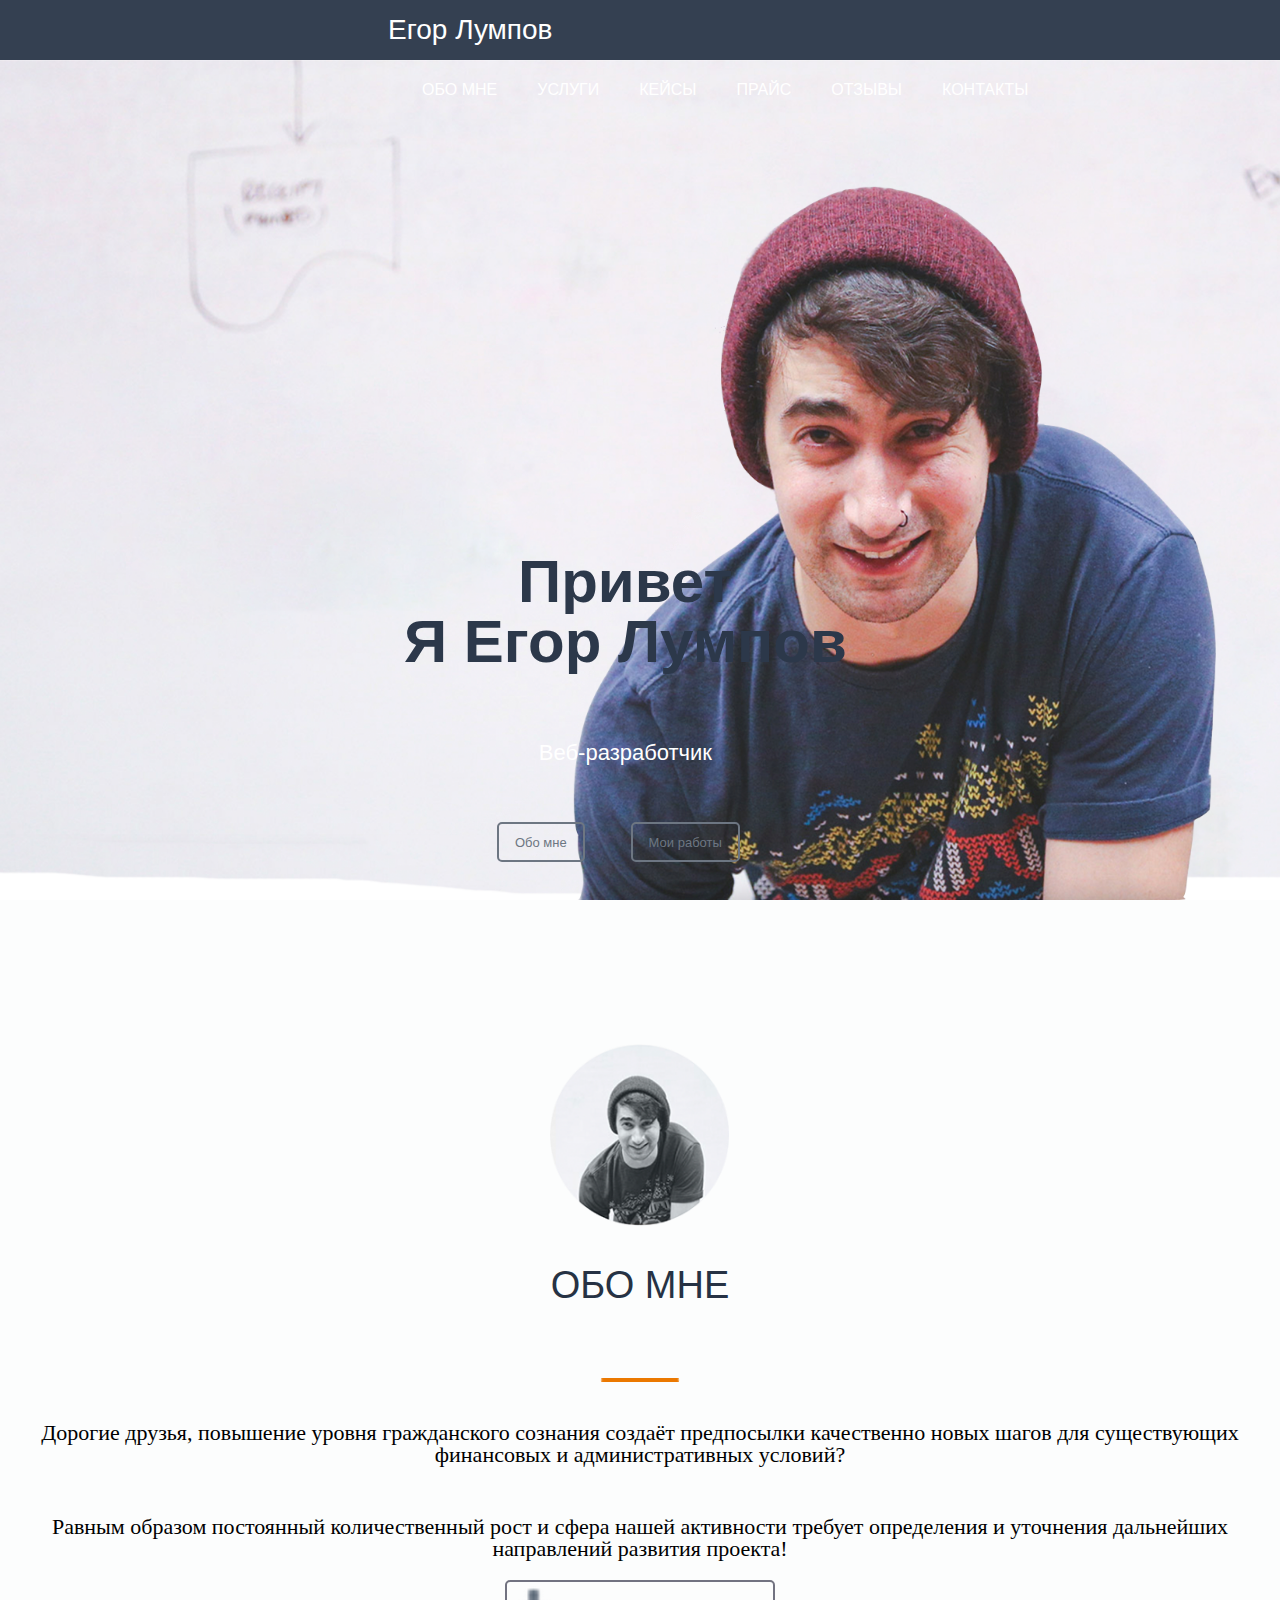
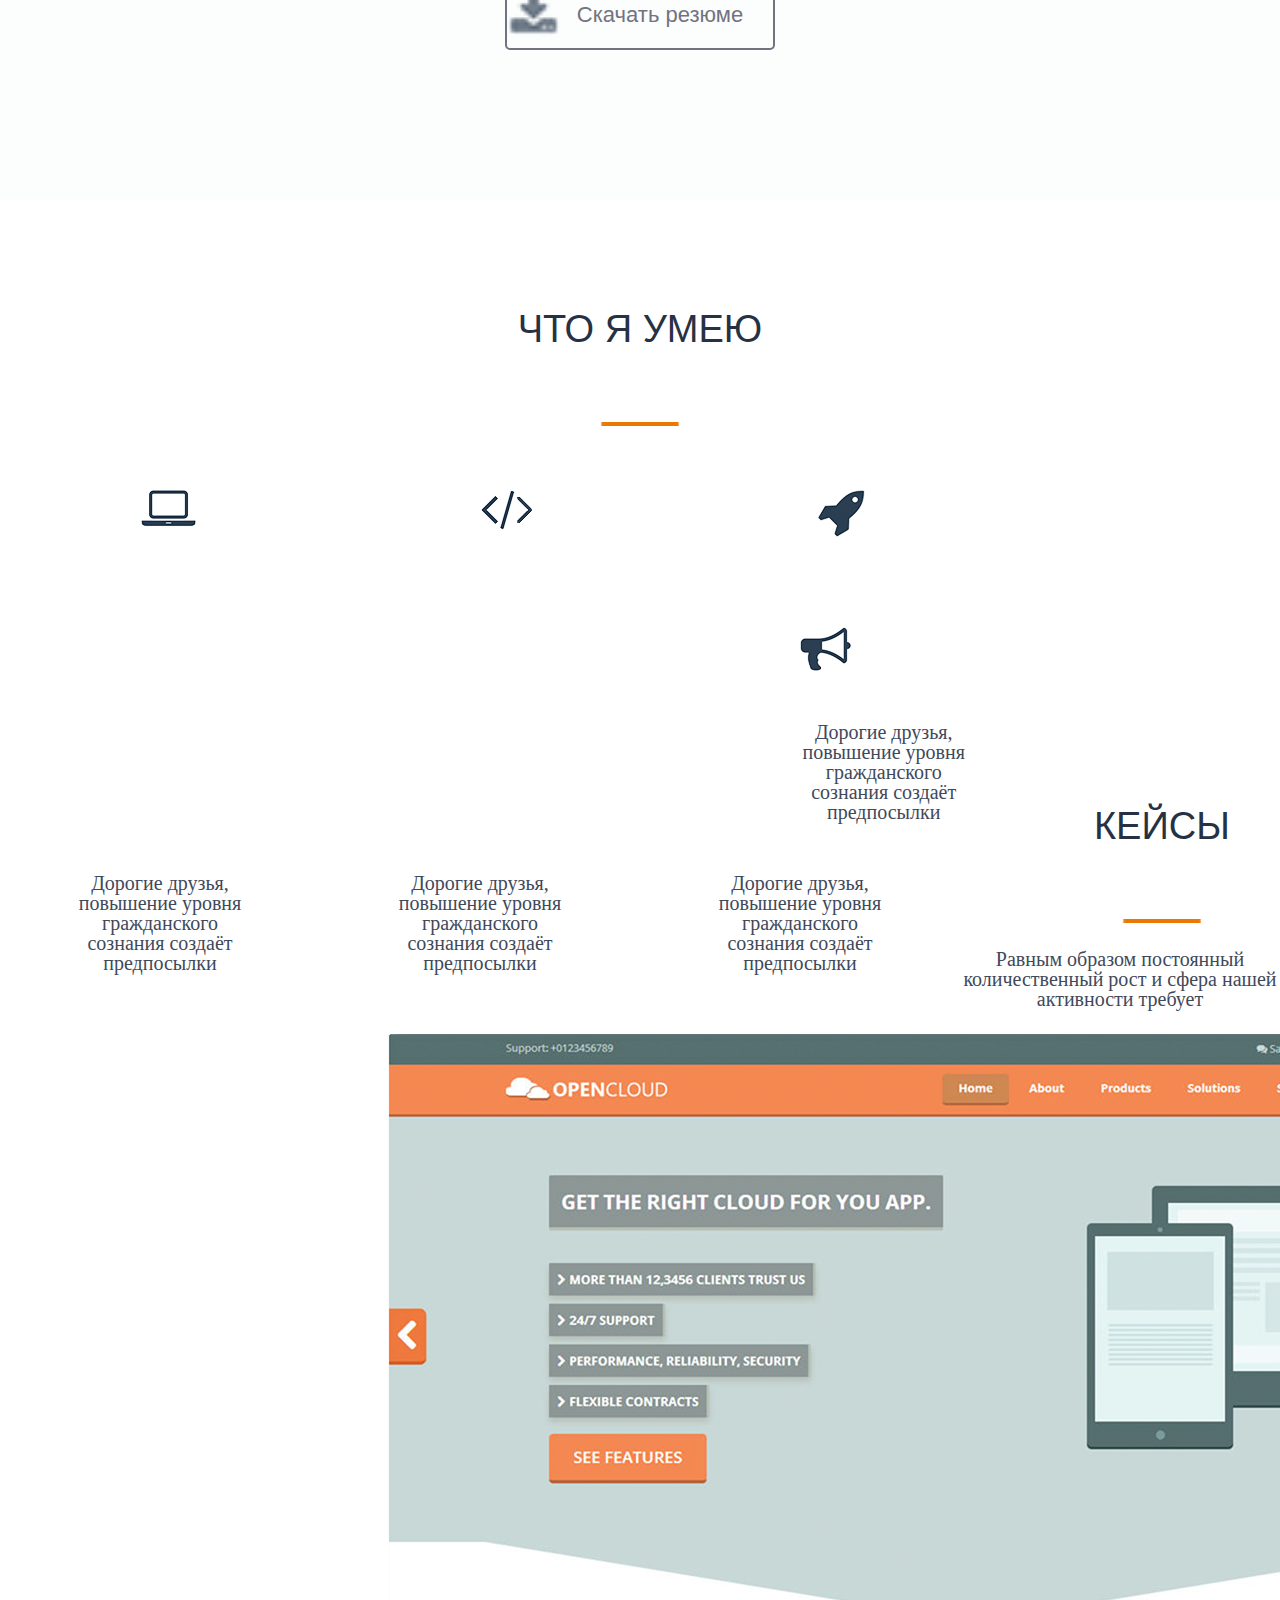
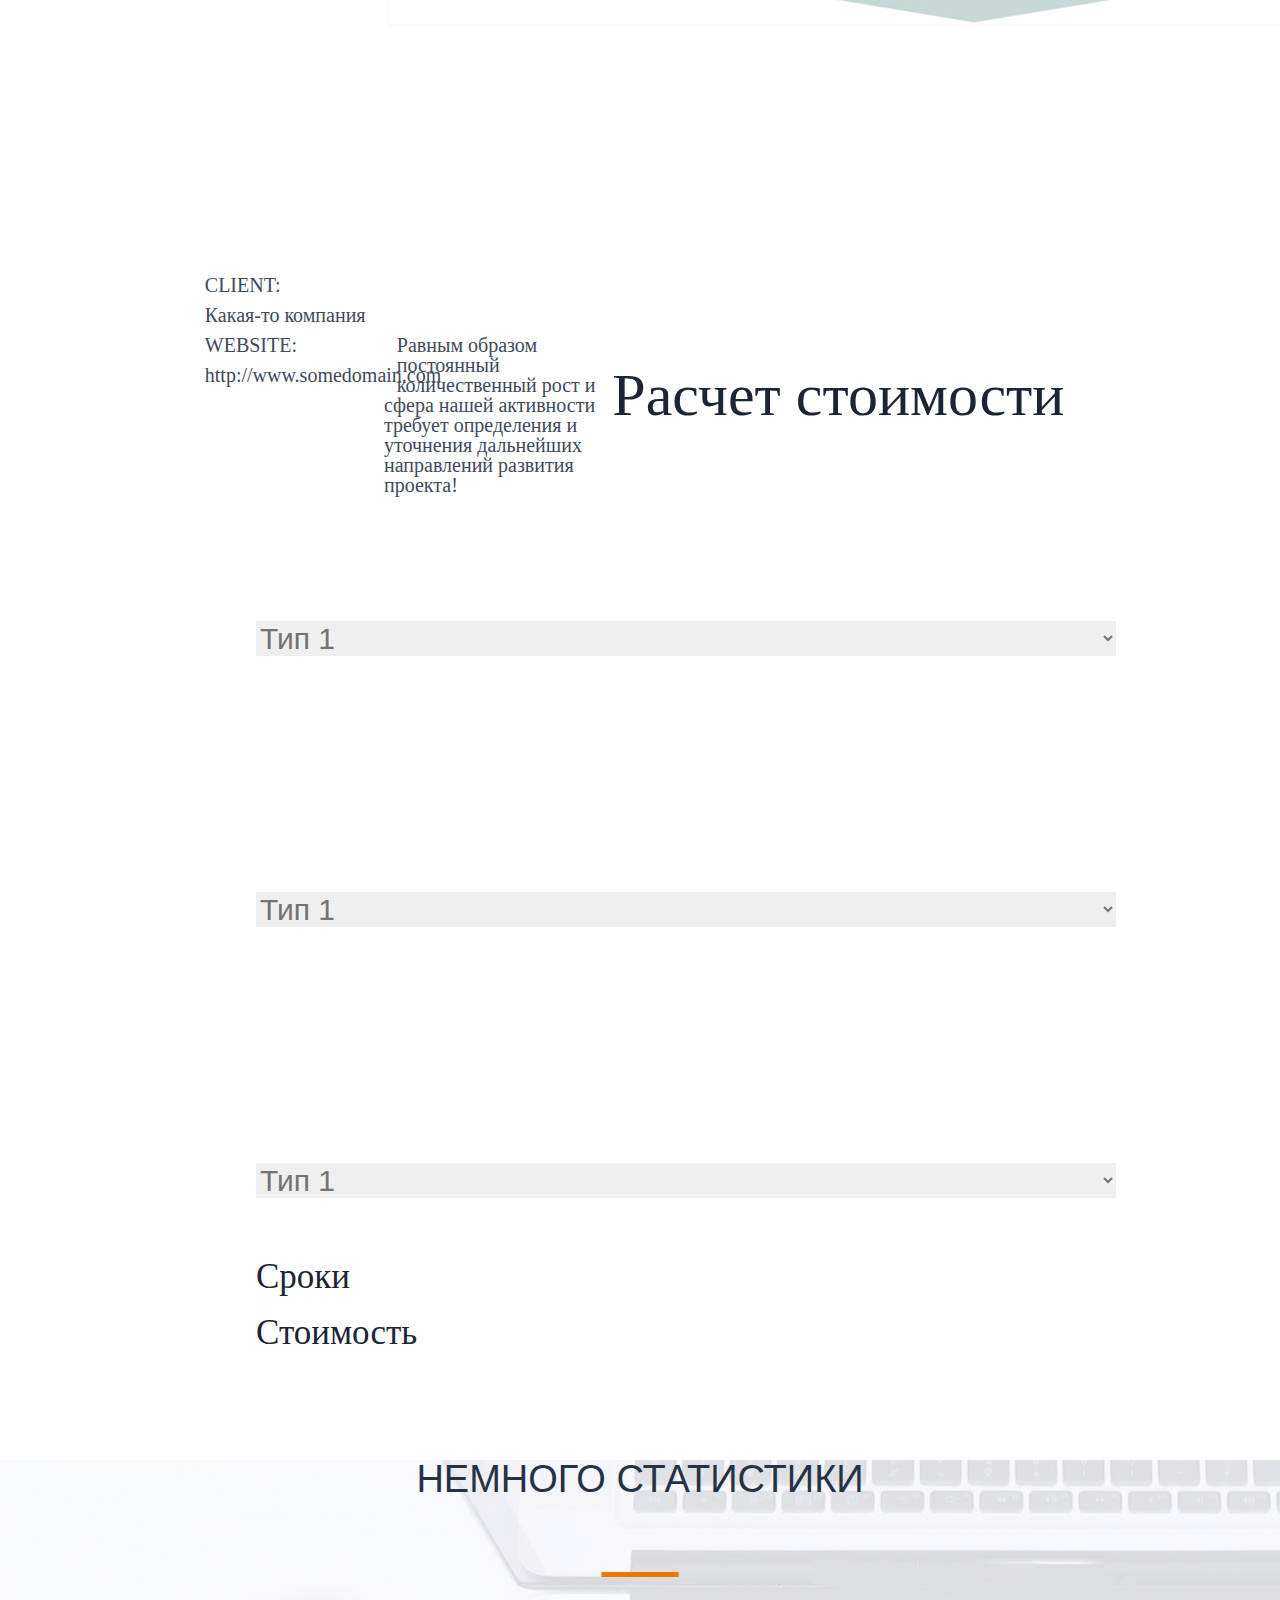
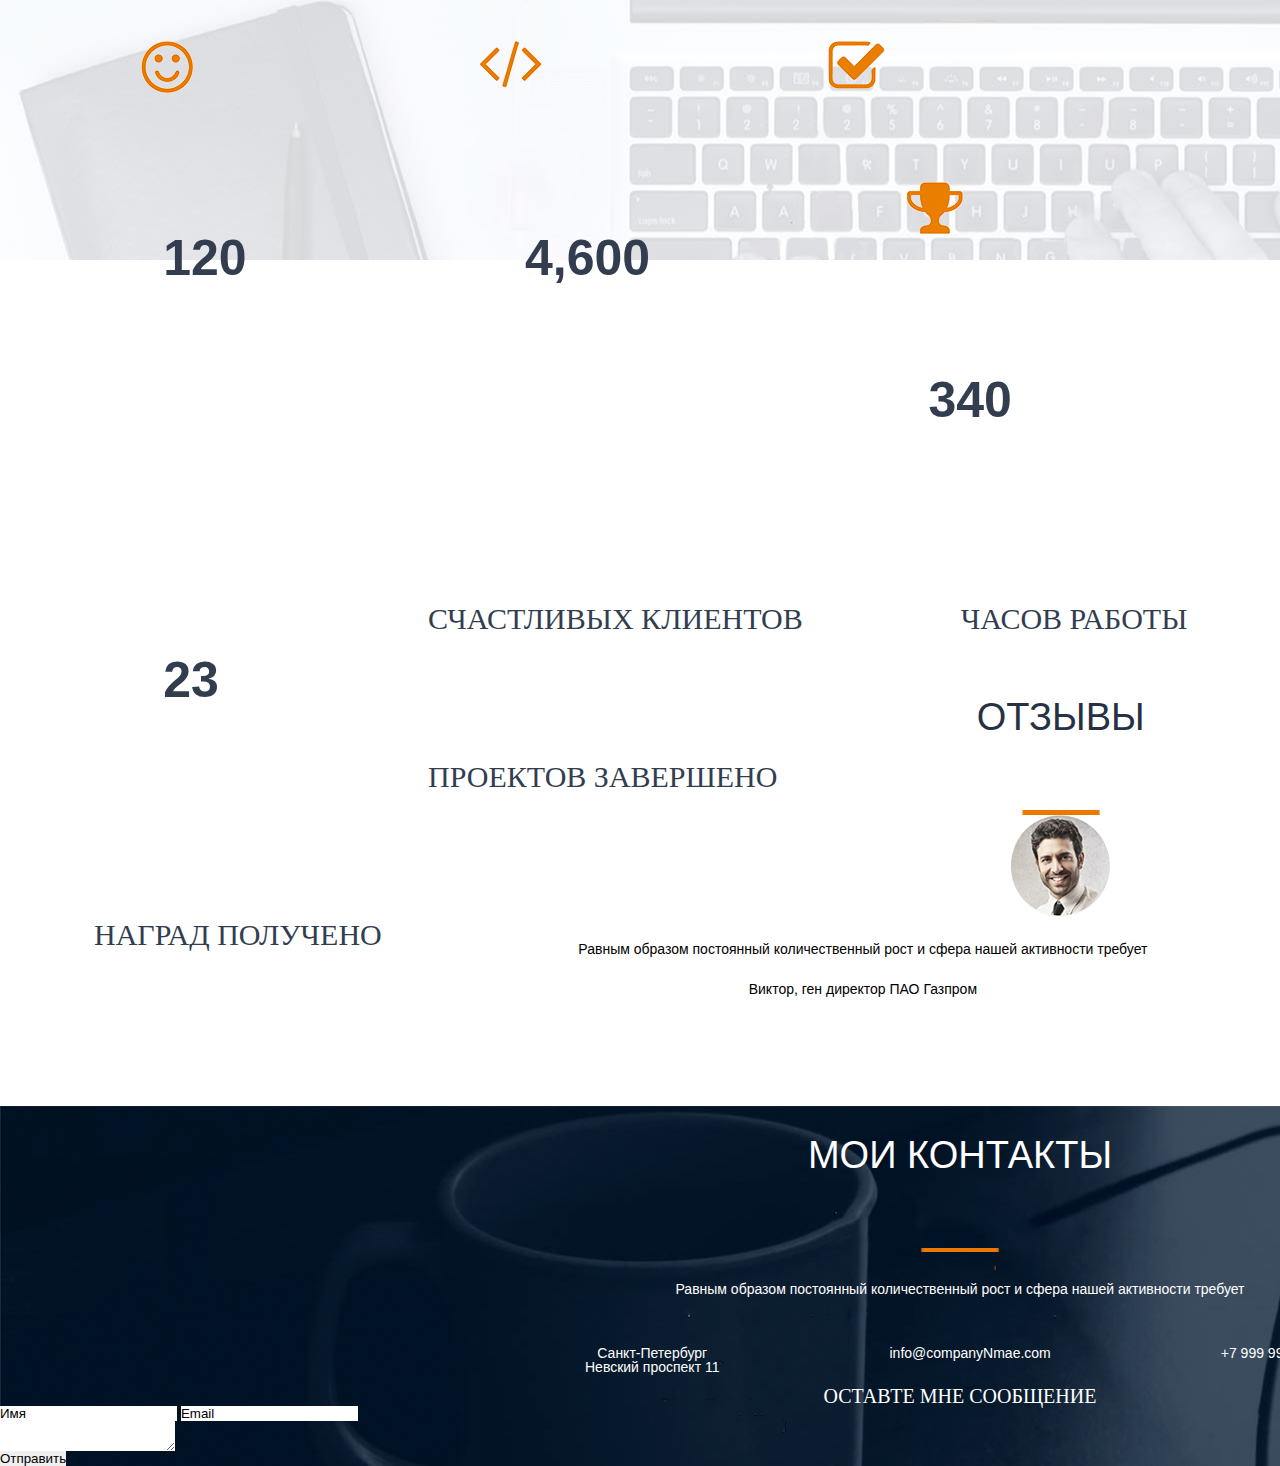
==== src/index.html @ 8b8a587b "Add files via upload" ====
<!doctype html-5>
<html>
    <head>
      <meta charset="utf-8">
      <meta name="description" content="">
      <meta name="autor" content="Yegor">
      <meta name="robots" content="all">
      <meta property="og: title" content="">
       
       <title>Егор -  веб разработчик!</title>
       <link rel="stylesheet" href="css/reset.css">
       <link rel="stylesheet" href="css/style.css">
    </head>
    <body>
       <header>
           <nav>
               <div class="logo">Егор Лумпов</div>
               <div class="menu"><ul>
                   <li>Обо мне</li>
                   <li>Услуги</li>
                   <li>Кейсы</li>
                   <li>Прайс</li>
                   <li>Отзывы</li>
                   <li>Контакты</li>
               </ul></div>
           </nav>
       </header>
        <div class="main"><div class="title__container">
          <!--<img src="img/фон.png" alt="фон">
           <img src="img/pngwing.com.png" alt="парень">-->
            <h1>Привет <br>Я Егор Лумпов</h1>
            <h4>Веб-разработчик</h4>
            <input type="submit" value="Обо мне">
            <input type="submit" value="Мои работы">
        </div></div>
          
          <div class="second">
              <h2 class="style1">Обо мне <br> <img class="min" src="img/minus.png" alt="черта"></h2>
              
              
              <p>Дорогие друзья, повышение уровня гражданского сознания создаёт предпосылки качественно новых шагов для существующих финансовых и административных условий? 
              </p>
              <p>Равным образом постоянный количественный рост и сфера нашей активности требует определения и уточнения дальнейших направлений развития проекта!
              </p>
              <input type="submit" value="Скачать резюме">
          </div>
          <div class="third">
              <h2 class="style1">Что я умею<br> <img class="min" src="img/minus.png" alt="черта"></h2>
              <div>
                <img  class="imgIcons" src="img/%D0%BD%D0%BE%D1%83%D1%82.png" alt="ноут" class="imgSecond">
                   <img class="imgIcons" src="img/%D0%B7%D0%BD%D0%B0%D0%BA.png" alt="знак">
                   <img class="imgIcons" src="img/%D1%80%D0%B0%D0%BA%D0%B5%D1%82%D0%B0.png" alt="ракета">
                   <img class="imgIcons" src="img/%D0%B3%D1%80%D0%B0%D0%BC%D0%BC%D0%BE%D1%84%D0%BE%D0%BD.png" alt="грамофон">
                    <h4 class="mogu">Веб-дизайн</h4>
                    <h4 class="mogu">Разработка</h4>
                    <h4 class="mogu">СЕО-оптимизация</h4>
                    <h4 class="mogu">Маркетинг</h4>
                
                
                    <p class="dear">Дорогие друзья, повышение уровня гражданского сознания создаёт предпосылки </p>
                    <p class="dear">Дорогие друзья, повышение уровня гражданского сознания создаёт предпосылки </p>
                    <p class="dear">Дорогие друзья, повышение уровня гражданского сознания создаёт предпосылки </p>
                    <p class="dear">Дорогие друзья, повышение уровня гражданского сознания создаёт предпосылки </p>
                
              </div>
          </div>
          <div class="fourth">
              <h2 class="style1">Кейсы<br> <img class="min" src="img/minus.png" alt="черта"></h2>
              <h5>Равным образом постоянный количественный рост и сфера нашей активности требует</h5>
          
              <img src="img/фото1.png" alt="">
                <div class="foot">
                  <p class="upper">Client:</p>
                  <p>Какая-то компания</p>
                  <p class="upper">WebSite:</p>
                  <p>http://www.somedomain.com</p>
                </div>
             <div class="foot2"> 
              <h3>Название проекта</h3>
              <p>Равным образом постоянный количественный рост и сфера нашей активности требует определения и уточнения дальнейших направлений развития проекта!</p>
            </div>
          </div>
          <div class="price">
             <!--<img src="img/фон1.png" alt="">-->
              <h2>Расчет стоимости</h2>
              <h3>Тип сайта</h3>
              <select name="siteType">
                  <option>Тип 1</option>
                  <option>Тип 2</option>
                  <option>Тип 3</option>
                  <option>Тип 4</option>
              </select>
              <h3>Дизайн</h3>
              <select name="design">
                  <option>Тип 1</option>
                  <option>Тип 2</option>
                  <option>Тип 3</option>
                  <option>Тип 4</option>
              </select>
              <h3>Адаптивность</h3>
              <select name="adapt">
                  <option>Тип 1</option>
                  <option>Тип 2</option>
                  <option>Тип 3</option>
                  <option>Тип 4</option>
              </select>
              <p>Сроки</p>
              <p>Стоимость</p>
          </div>
          <div class="stat">
              <h2 class="style1">Немного статистики<br> <img class="min" src="img/minus.png" alt="черта"></h2>
             
                   <img class="imgIcons" src="img/смайл.png" alt="">
                   <img class="imgIcons" src="img/скобки.png" alt="">
                   <img class="imgIcons" src="img/галочка.png" alt="">
                   <img class="imgIcons" src="img/кубок.png" alt="">
                    <p class="res">120</p>
                    <p class="res">4,600</p>
                    <p class="res">340</p>
                    <p class="res">23</p>
                
                      <p class="res2">Счастливых клиентов</p>
                      <p class="res2">Часов работы</p>
                      <p class="res2">Проектов завершено</p>
                      <p class="res2">Наград получено</p>
                
          </div>
          <div class="end">
              <h2 class="style1">Отзывы<br> <img class="min" src="img/minus.png" alt="черта"></h2>
                 <img src="img/фотка1.png" alt="">
                      <p>Равным образом постоянный количественный рост и сфера нашей активности требует</p>
                     <!-- <p>НеРавным образом постоянный количественный рост и сфера нашей активности требует</p>
                      <p>Приблизительным  образом постоянный количественный рост и сфера нашей активности требует</p>
              
                      <p>Михаил, ген директор ПАО Газпром</p>
                      <p>Сергей, ген директор ПАО Газпром</p>-->
                      <p>Виктор, ген директор ПАО Газпром</p>
                  

          </div>
          <footer>
              <h2 class="style1">Мои контакты<br> <img class="min" src="img/minus.png" alt="черта"></h2>
              <h4>Равным образом постоянный количественный рост и сфера нашей активности требует</h4>
              <div class="pic">
                
              </div>
              <div class="adress">
                  
                      <p>Санкт-Петербург<br>Невский проспект 11</p>
                      <p>info@companyNmae.com</p>
                      <p>+7 999 999-99-99</p>
                 
              </div class="mess">
              <h3>Оставте мне сообщение</h3>
              <form>
                <input type="text" name="name" value="Имя">
                <input type="email" name="email" value="Email"><br>
                <textarea value="Сообшение"></textarea><br>
                   <input type="submit" value="Отправить">
              </form>
              <div class="pic">
                
              </div>

          </footer>
          
    </body>
</html>
---- src/css/style.css ----
body{
    font-family: Areal, sans-serif;
}
nav{
    width: 100%;
    height: 60px;
    background: #344051;
}
.logo{
    color: #fff;
    font-size: 28px;
    line-height: 60px;
    padding-left: 388px;
    float: left;
}
.menu{
    float: left;
    padding-left: 422px;
        
}
.menu li{
    float: left;
    line-height: 60px;
    color: #fff;
    margin-right: 40px;
    font-size: 16px;
    text-transform: uppercase;
}
.main{
    width: 100%;
    height: calc(100% - 60px);
    background: url("../img/boy.png") 90% 100%/auto 85% no-repeat, url("../img/bg.png") center/cover no-repeat;
}
.title__container{
    float: left;
    margin: 432px 0px 0px 404px;
    color: #2c384a;
    text-align: center;
}
.title__container h1 {
    font-size: 60px;
    font-weight:  bold;
    
}
.title__container h4 {
   margin-top: 40px;
    font-size: 22px;
    color: #79818d;
    
}
.title__container input{
    height: 40px;
    text-align: center;
    border: 2px solid #6d7682;
    background: none;
    border-radius: 5px;
    color:#6d7682;
    font-size: 13px;
    padding: 0px 16px;
    margin: 58px 28px 0px 14px;
    
}
.style1{
    text-transform: uppercase;
    text-align: center;
    font-size: 38px;
    color: #263244;
    margin-top: 110px;
    //background: url("../img/Черта заголовка.png")bottom;
}
.min{ 
    margin-top: 74px;
    width: 80px;
    height: auto;
}
.second{
    width: 100%;
    height: 100%;
    background: url("../img/miniBoy.png") center 20%/14% no-repeat, url("../img/bg2.png") center/cover no-repeat;
    text-align: center;
    padding: 20% 0% 20% 0%;
   
    
}
.second p{
    
    font-size: 22px;
    font-family: Candara; 
    margin-top: 20px;
    padding: 20px 40px 10px 40px; 
    color: ##79818d;
}
.second input{
    margin: 10px 10px 10px 10px;
    padding: 20px 30px 20px 70px;
    border: 2px solid #727381;
    border-radius: 5px;
    font-size: 22px;
    
    color: #727381;
    background: url("../img/download.png") left 20%/20% no-repeat;
    text-align: right;
}
.imgIcons{
    width: auto;
    //padding: 5% 10% 2% 10%;
    margin:  5% 11% 2% 11%;
    
}
.third .mogu{
    font-family: Bahnschrift;
    color: #cf7600;
    font-size: 22px;
    float: left;
    line-height: 20px;
    text-align: center;
    //margin: 2% 8.5% 2% 8.5%;
    padding: 2% 7.5% 2% 8%;
    margin-left: 2%;
}
.third .dear{
    font-family: Calibri;
    color: #3f495a;
    font-size: 20px;
    float: left;
    line-height: 20px;
    width: 15%;
    text-align: center;
    margin: 2% 5% 2% 5%;
    
}
.fourth h5{
     font-family: Calibri;
    color: #3f495a;
    font-size: 20px;
    text-align: center;
    margin-top: 2%;
    margin-bottom: 2%;
}
.fourth img{
    
}
.fourth p, h3{
    font-family: Calibri;
    color: #3f495a;
    font-size: 20px;
    text-align: left;
    
}
.upper{
    text-transform: uppercase;
    margin-top: 10px;
    margin-bottom: 10px;
}
.foot{
   float: left;
    margin-left: 16%;
    width: 15%;

}
.foot2{
   
    margin-left: 30%;
    width: 20%;
    height: 10%;
}
.foot2 h3{
    font-weight: bold;
    margin-top: 10px;
    margin-bottom: 10px;
}
.price h2{
    text-align: center;
    font-family: Franklin Gothic Medium;
    font-size: 60px;
    color: #1c2534;
    margin-bottom: 63px;
}
.price h3{
    margin-bottom: 63px;
    margin-top: 63px;
    text-transform: uppercase;
    color: #1c2534;
    font-size: 40px;
    
}

.price {
    margin-left: 20%;
}
.price select{
    width: 860px;
    font-size: 30px;
    color: #737373;
    margin-bottom: 40px;
}
.price p{
    font-size: 35px;
    color: #1c2534;
    font-family: Franklin Gothic Medium;
    margin-top: 21px;
}
.stat .res{
    float: left;
    padding: 9%;
    margin-left: 48px;
    font-size: 50px;
    font-weight: bold;
    color: #323e4f;
}
.stat .res2{
     float: left;
    padding: 5%;
    margin-left: 30px;
    font-size: 30px;
   text-transform: uppercase;
    color: #323e4f;
    font-family: Franklin Gothic Medium;
}
.stat{
    background: url("../img/фон1.png");
}
.end{
    text-align: center;
   padding-top: 10%;
}
.end p{
    margin-top: 2%;
}
footer{
    background: url("../img/Фон2.png");
    width: 1920px;
    color: white;
}
footer h2, h3, h4{
    padding-top: 30px;
    color: white !important;
    text-align: center;

}
footer h3{
    text-transform: uppercase;
}
.adress{
    float: left;
    margin-top: 40px;
    margin-left: 500px;
    
    height: 50px;
    width: 1500px;
    text-align: center;
}
.adress p{
   
    float: left;
    text-align: center;
    padding:  10px 10px 10px 10px;
  
    margin-left: 5%;
    margin-right: 5%;
}
.mess {
    padding: 5% 30% 5% 30%;
}
/*p {
    font-family: Arial, "Helvetica Neue", Helvetica, sans-serif;
    font-size: 35px;
 
   // text-align: start;
   // text-decoration:underline;
    //text-shadow: 1px 1px 10px #000;
    //text-transform: uppercase;
    //text-indent: 50px;
    //letter-spacing: 5px;
    //line-height: 50px;
   // white-space: 20px;
    //word-spacing: 10px;
}*/
/*.example-block{
    //outline: 1px solid #000;
   border: 1px solid #000;
     //border: 5px dotted #000;
    // border: 5px dashed #000;
   // border-radius: 25px;
    margin: 10px;
    padding: 10px 50px 30px 15px;
    margin-top: 20px;
    width: 600px;
    //height: 600px;
   // min-height: 100px;
   // max-height: 100px;
//    max-width: 100px;
  //  overflow: scroll;
   // display: inline;
    box-sizing: border-box;
    box-shadow: 1px 2px 5px #000;
   // opacity: 0.5;
    //visibility: hidden;
     
}
.example-string{
   //display: block;
  //  display: inline-block;
  //  border: 1px solid #000;
  //  width: 300px;
}*/

 /*.example-block{
    height: 400px;
    //width: 90%;
    box-shadow: 2px 2px 10px #000;
    margin: 30px;
   //  overflow: scroll;
    // background-color: #999 ;
   // background-image: url("../img/wall.jpg");
    //background-image: url("../img/shish.jpg");
  // background-image: url("../img/%D0%9F%D0%B0%D1%80%D0%B5%D0%BD%D1%8C.png");
    //background-image: linear-gradient(to bottom, rgba(236, 232,157,1)0%, rgba(94,83, 115, 1) 50%, rgba(24,101,164,1) 100%);
  //  background-repeat: no-repeat;
    //background-position: 10px, 15px;
   // background-attachment: local;
    // background-size: auto 100%;
     
}
/*body{
    background-image: url("../img/%D0%9F%D0%B0%D1%80%D0%B5%D0%BD%D1%8C.png");
    background-repeat: no-repeat;
     background-attachment: scroll;
}
.list{
     margin: 30px;
    padding: 10px 0px 10px 0px;
    font-size: 20px;
}
.list>li{
    background: url("../img/галочка.png") left/auto 70% no-repeat;
    padding-left: 15px;
}*/
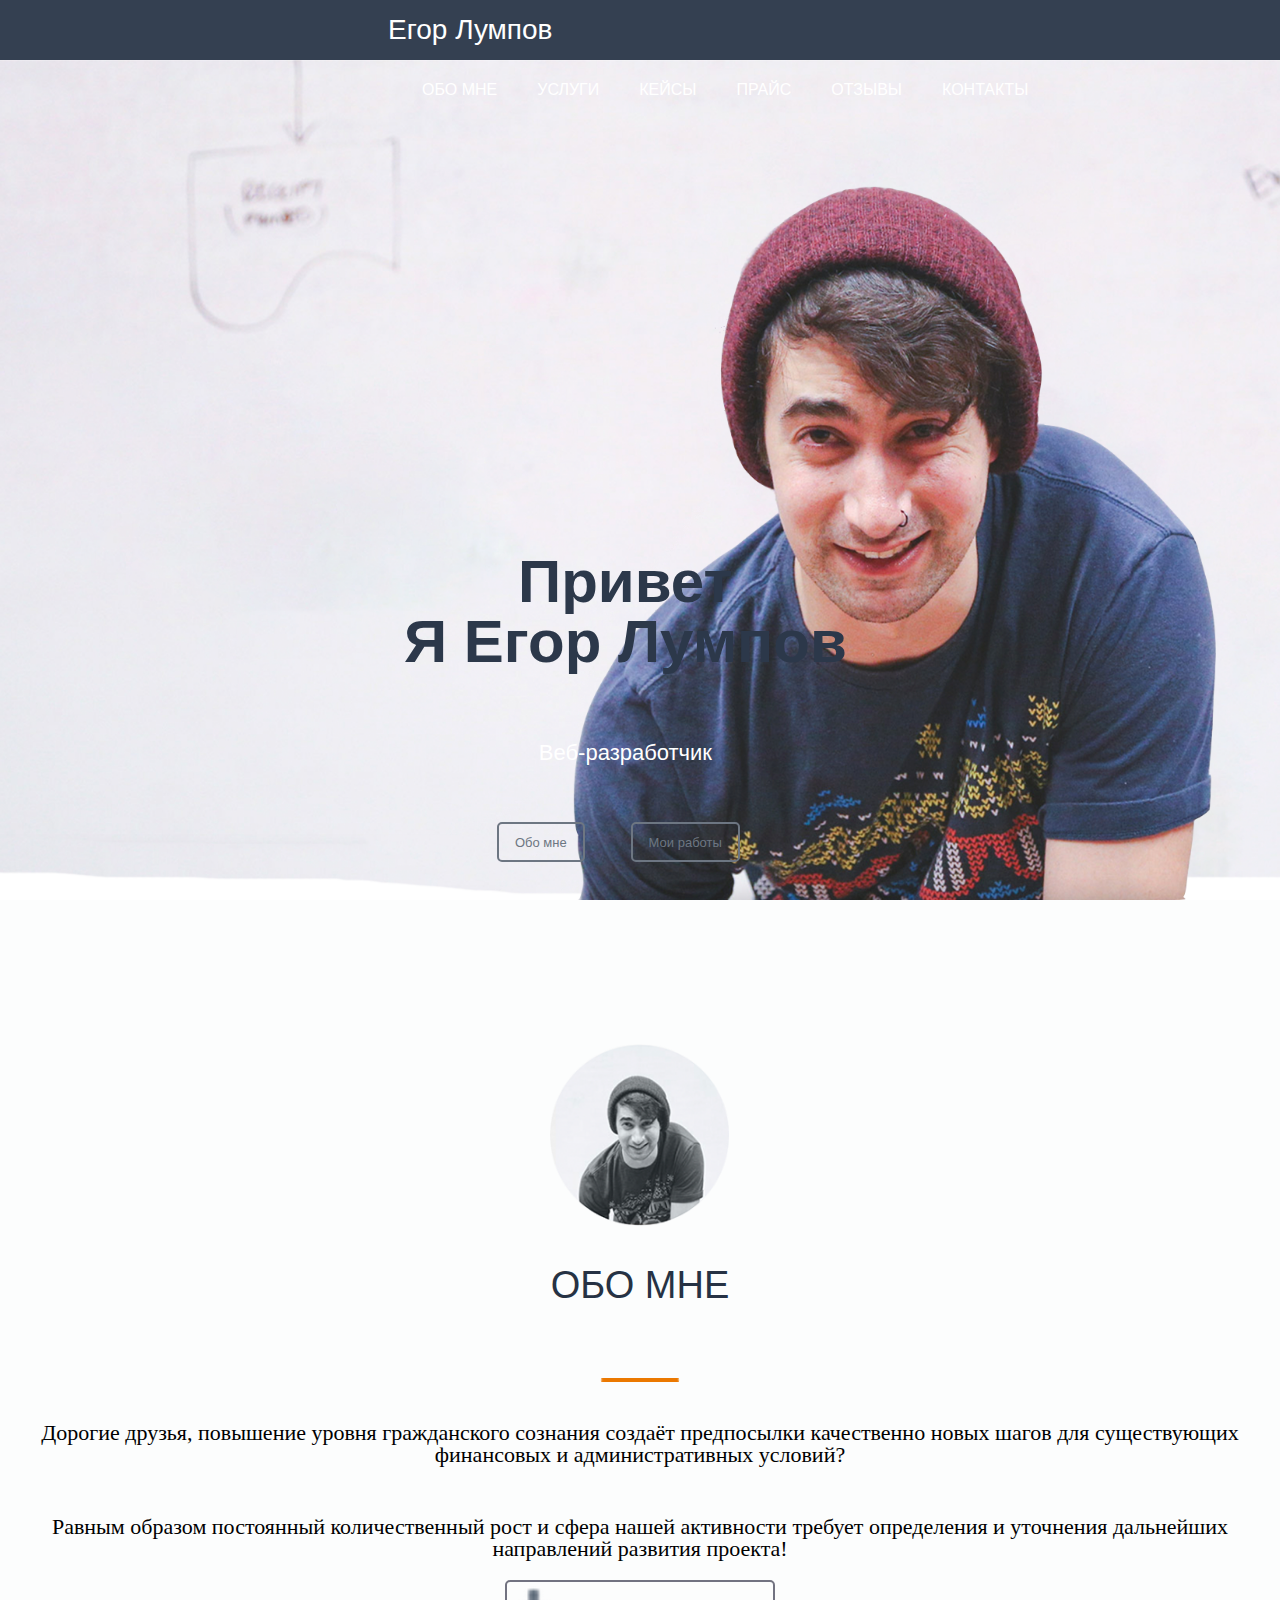
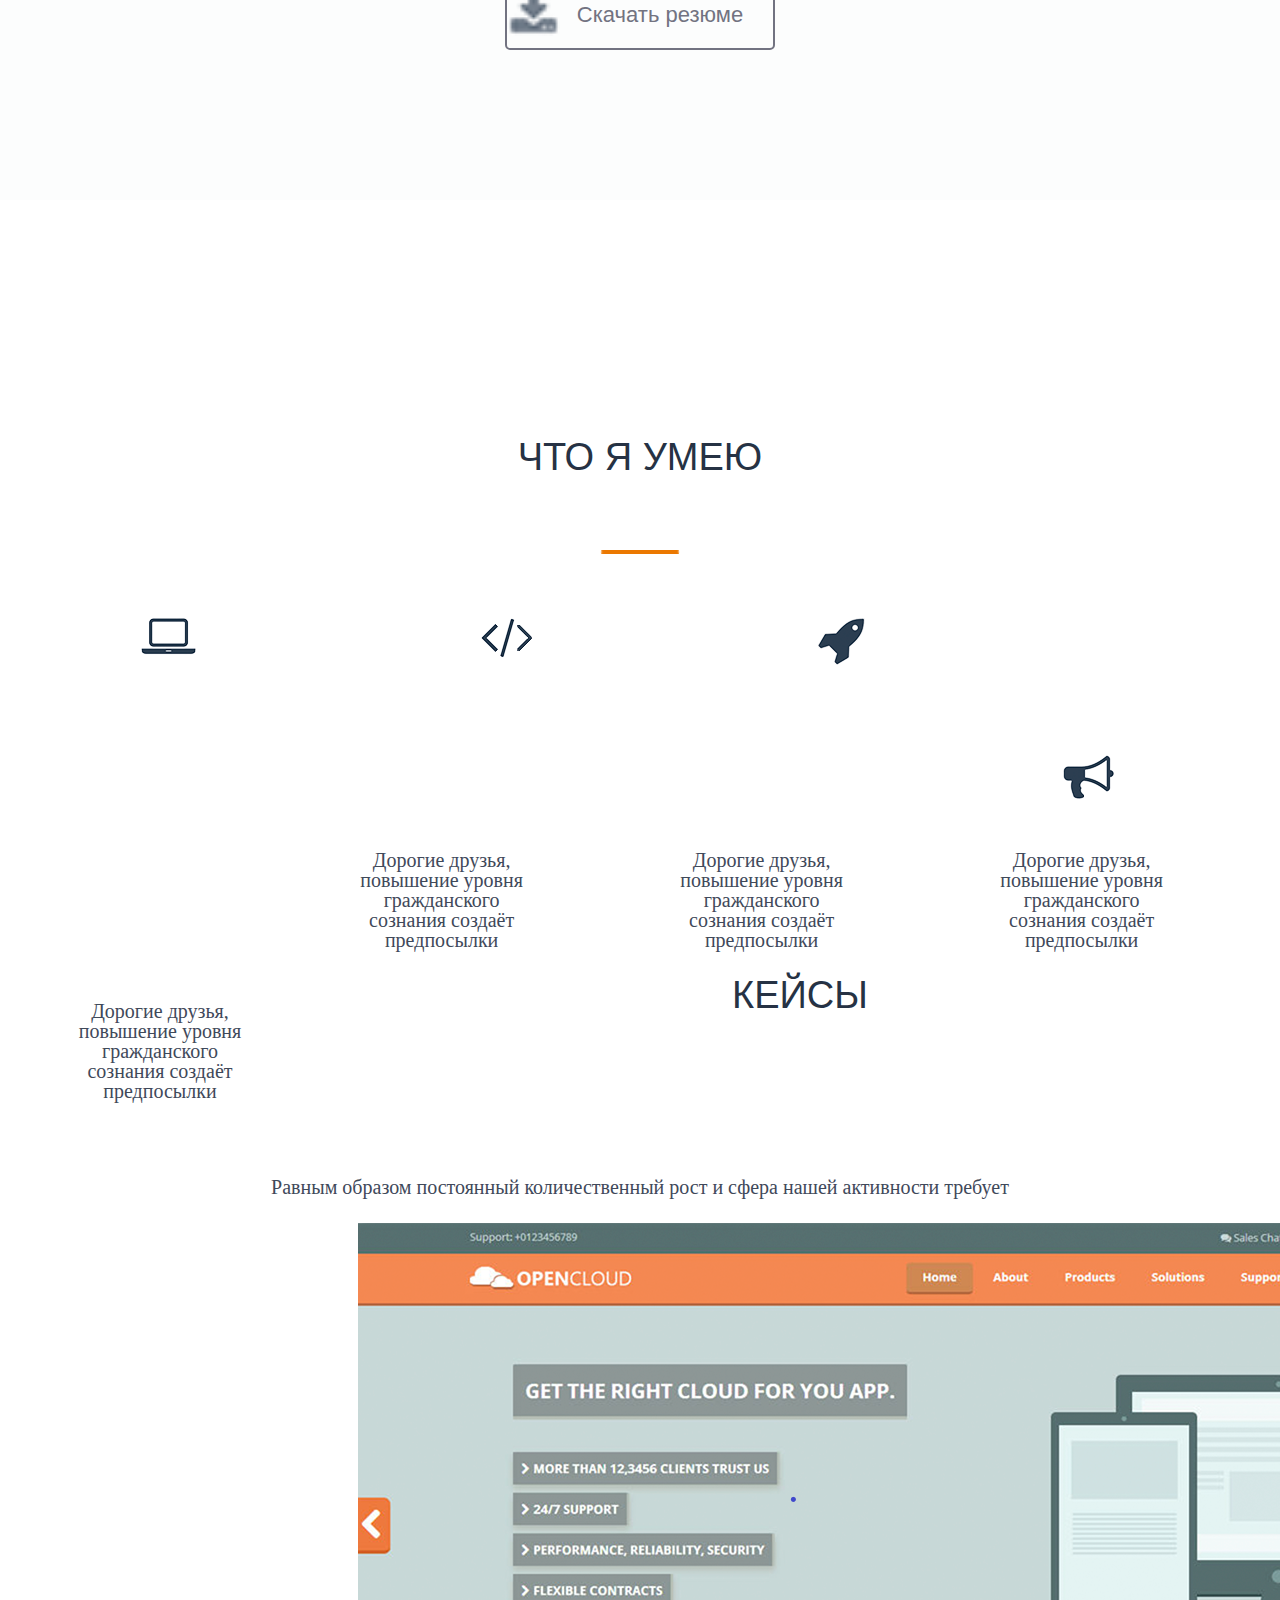
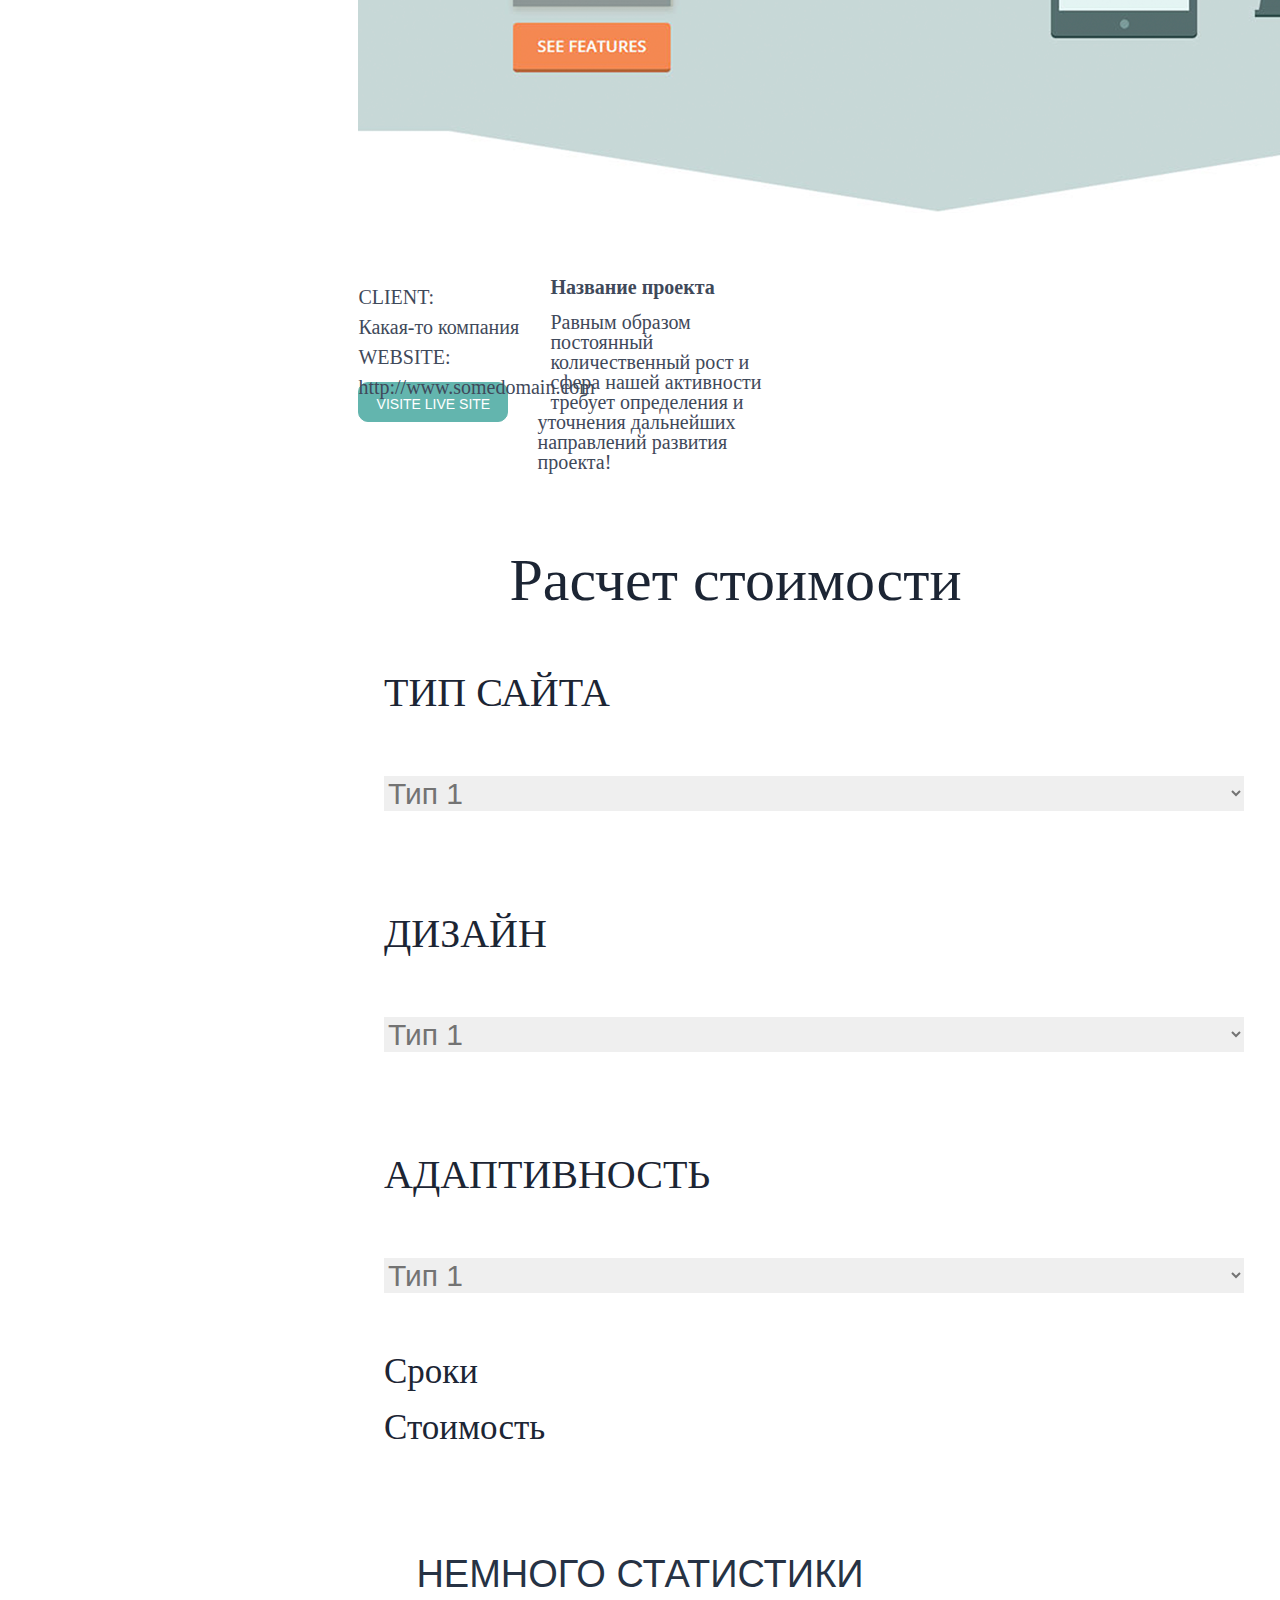
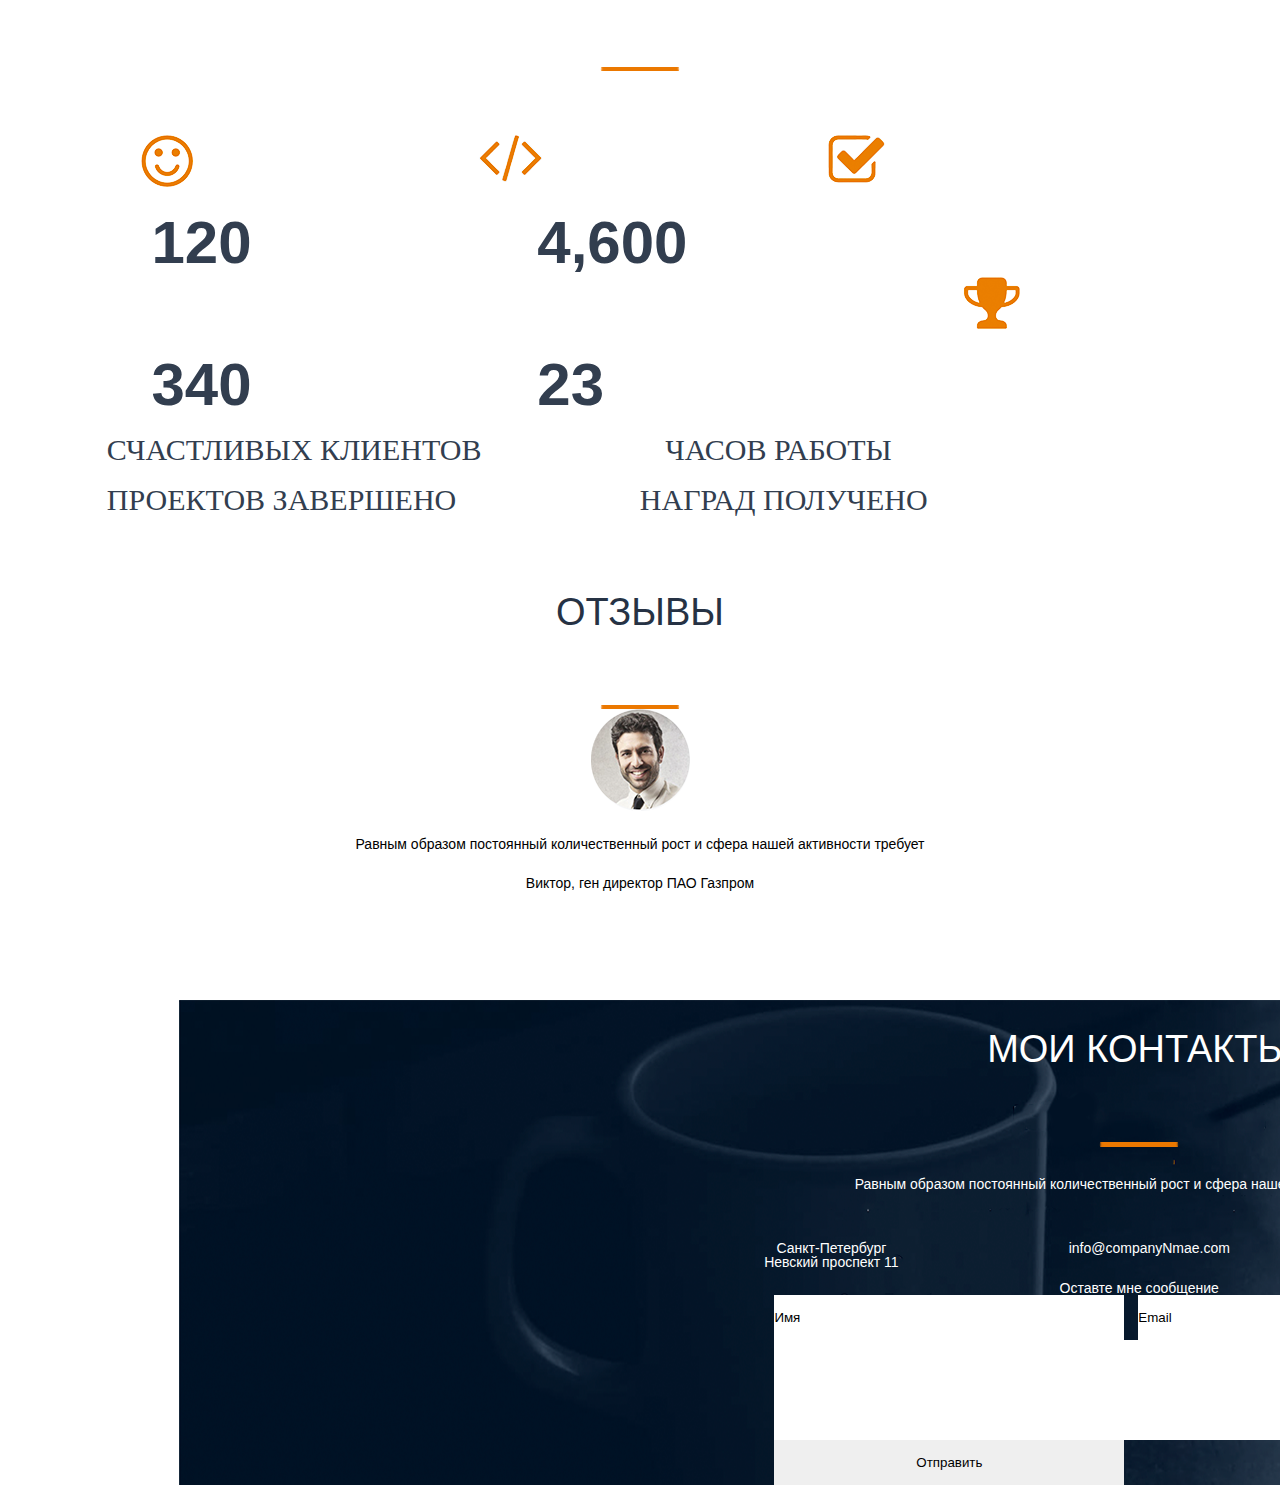
==== commit 8f3e5f7a: "Add files via upload" ====
--- a/src/index.html
+++ b/src/index.html
@@ -68,7 +68,7 @@
               <h2 class="style1">Кейсы<br> <img class="min" src="img/minus.png" alt="черта"></h2>
               <h5>Равным образом постоянный количественный рост и сфера нашей активности требует</h5>
           
-              <img src="img/фото1.png" alt="">
+              <img src="img/фото1.png" alt="ОЙ!">
                 <div class="foot">
                   <p class="upper">Client:</p>
                   <p>Какая-то компания</p>
@@ -78,7 +78,9 @@
              <div class="foot2"> 
               <h3>Название проекта</h3>
               <p>Равным образом постоянный количественный рост и сфера нашей активности требует определения и уточнения дальнейших направлений развития проекта!</p>
+             
             </div>
+             <h6>VISITE LIVE SITE</h6>
           </div>
           <div class="price">
              <!--<img src="img/фон1.png" alt="">-->
@@ -151,7 +153,7 @@
                       <p>+7 999 999-99-99</p>
                  
               </div class="mess">
-              <h3>Оставте мне сообщение</h3>
+              <h4>Оставте мне сообщение</h4>
               <form>
                 <input type="text" name="name" value="Имя">
                 <input type="email" name="email" value="Email"><br>
--- a/src/css/style.css
+++ b/src/css/style.css
@@ -107,6 +107,9 @@
     margin:  5% 11% 2% 11%;
     
 }
+.third {
+    padding-top: 10%;
+}
 .third .mogu{
     font-family: Bahnschrift;
     color: #cf7600;
@@ -115,7 +118,7 @@
     line-height: 20px;
     text-align: center;
     //margin: 2% 8.5% 2% 8.5%;
-    padding: 2% 7.5% 2% 8%;
+    padding: 0% 6% 2% 6%;
     margin-left: 2%;
 }
 .third .dear{
@@ -138,7 +141,8 @@
     margin-bottom: 2%;
 }
 .fourth img{
-    
+    padding-left: 28%;
+    padding-bottom: 5%    
 }
 .fourth p, h3{
     font-family: Calibri;
@@ -154,23 +158,36 @@
 }
 .foot{
    float: left;
-    margin-left: 16%;
+    margin-left: 28%;
     width: 15%;
 
 }
 .foot2{
-   
-    margin-left: 30%;
+  
+    margin-left: 42%;
     width: 20%;
     height: 10%;
 }
 .foot2 h3{
     font-weight: bold;
-    margin-top: 10px;
-    margin-bottom: 10px;
+    //margin-top: 10px;
+    margin-bottom: 15px;
+}
+.fourth h6{
+    background: #63b5ae;
+    width: 150px;
+    border: 1px solid #63b5ae;
+    border-radius: 10px;
+    padding: 10px 10px 10px 10px; 
+    margin-left: 28%;
+    margin-right: 5px;
+    margin-top: 15px;
+    text-align: center;
+    color: white;
 }
 .price h2{
-    text-align: center;
+    margin-left: 14%;
+    text-align: left;
     font-family: Franklin Gothic Medium;
     font-size: 60px;
     color: #1c2534;
@@ -186,7 +203,9 @@
 }
 
 .price {
+    padding-top: 10%;
     margin-left: 20%;
+    padding-left: 10%;
 }
 .price select{
     width: 860px;
@@ -202,23 +221,25 @@
 }
 .stat .res{
     float: left;
-    padding: 9%;
-    margin-left: 48px;
-    font-size: 50px;
+    padding: 0% 10.5% 0% 8%;
+    margin-left: 49px;
+    font-size: 60px;
     font-weight: bold;
     color: #323e4f;
+    
 }
 .stat .res2{
      float: left;
-    padding: 5%;
+    padding: 20px 6% 0% 6%;
     margin-left: 30px;
     font-size: 30px;
    text-transform: uppercase;
     color: #323e4f;
     font-family: Franklin Gothic Medium;
+   
 }
 .stat{
-    background: url("../img/фон1.png");
+    background: url("../img/фон1.xcf");
 }
 .end{
     text-align: center;
@@ -231,8 +252,9 @@
     background: url("../img/Фон2.png");
     width: 1920px;
     color: white;
-}
-footer h2, h3, h4{
+    margin-left: 14%;
+}
+footer  h2, h4{
     padding-top: 30px;
     color: white !important;
     text-align: center;
@@ -259,8 +281,18 @@
     margin-left: 5%;
     margin-right: 5%;
 }
-.mess {
-    padding: 5% 30% 5% 30%;
+form {
+    //padding: 5% 30% 5% 30%;
+    margin-left: 31%;
+}
+form textarea{
+    width: 745px;
+    height: 100px;
+}
+form input{
+    margin-right: 10px;
+     width: 350px;
+    height: 45px;
 }
 /*p {
     font-family: Arial, "Helvetica Neue", Helvetica, sans-serif;
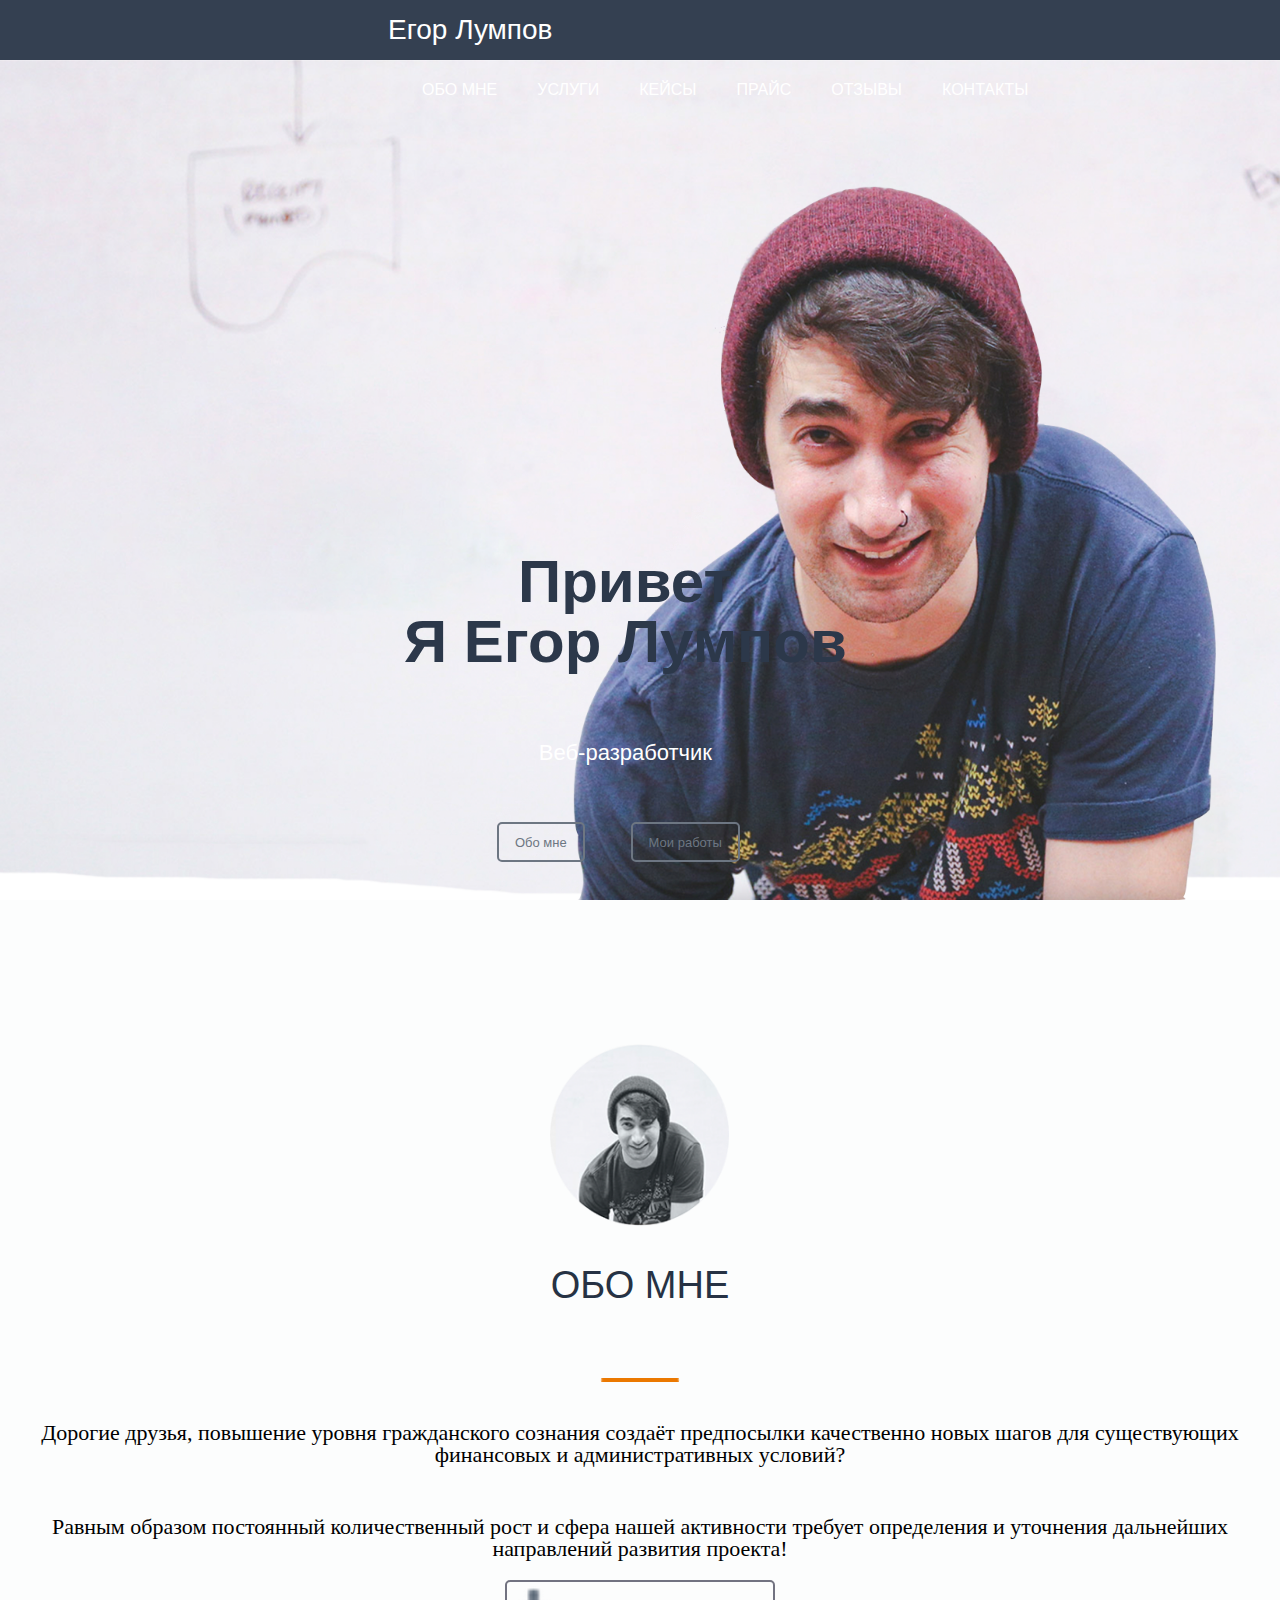
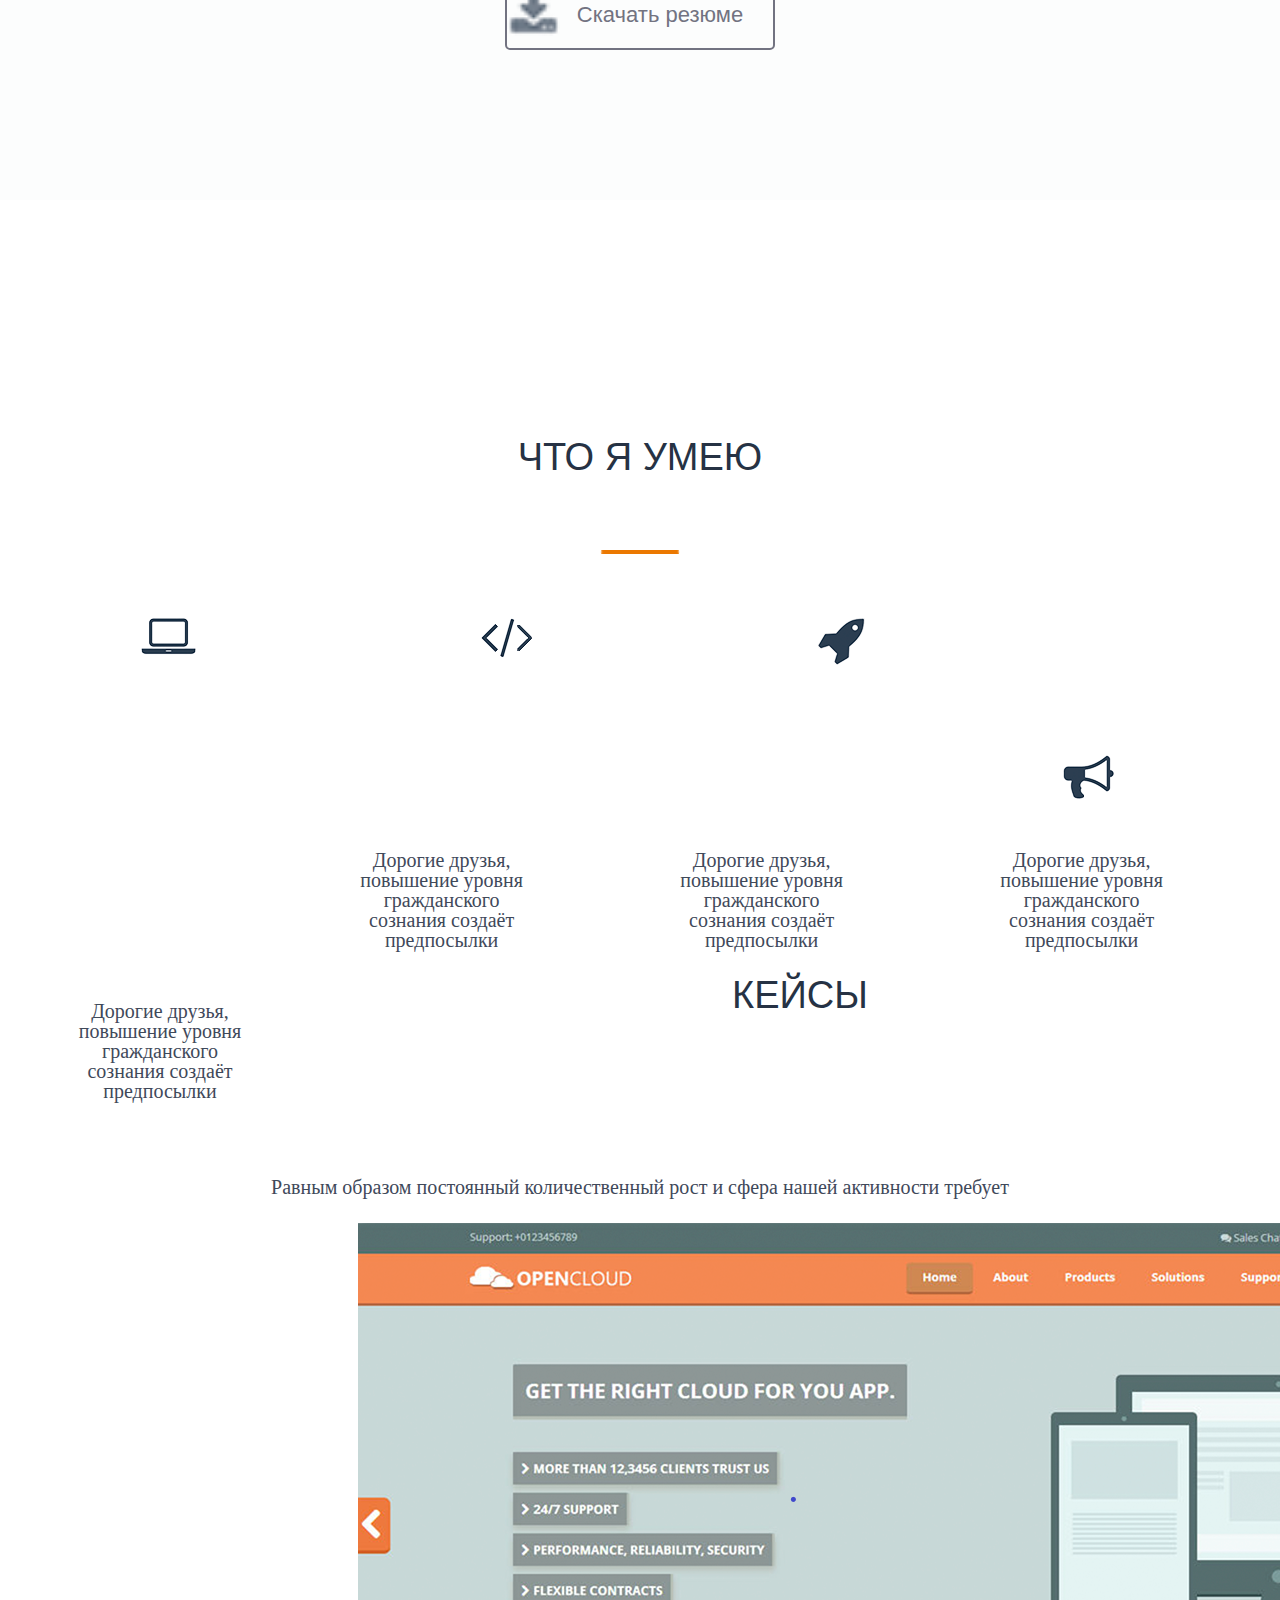
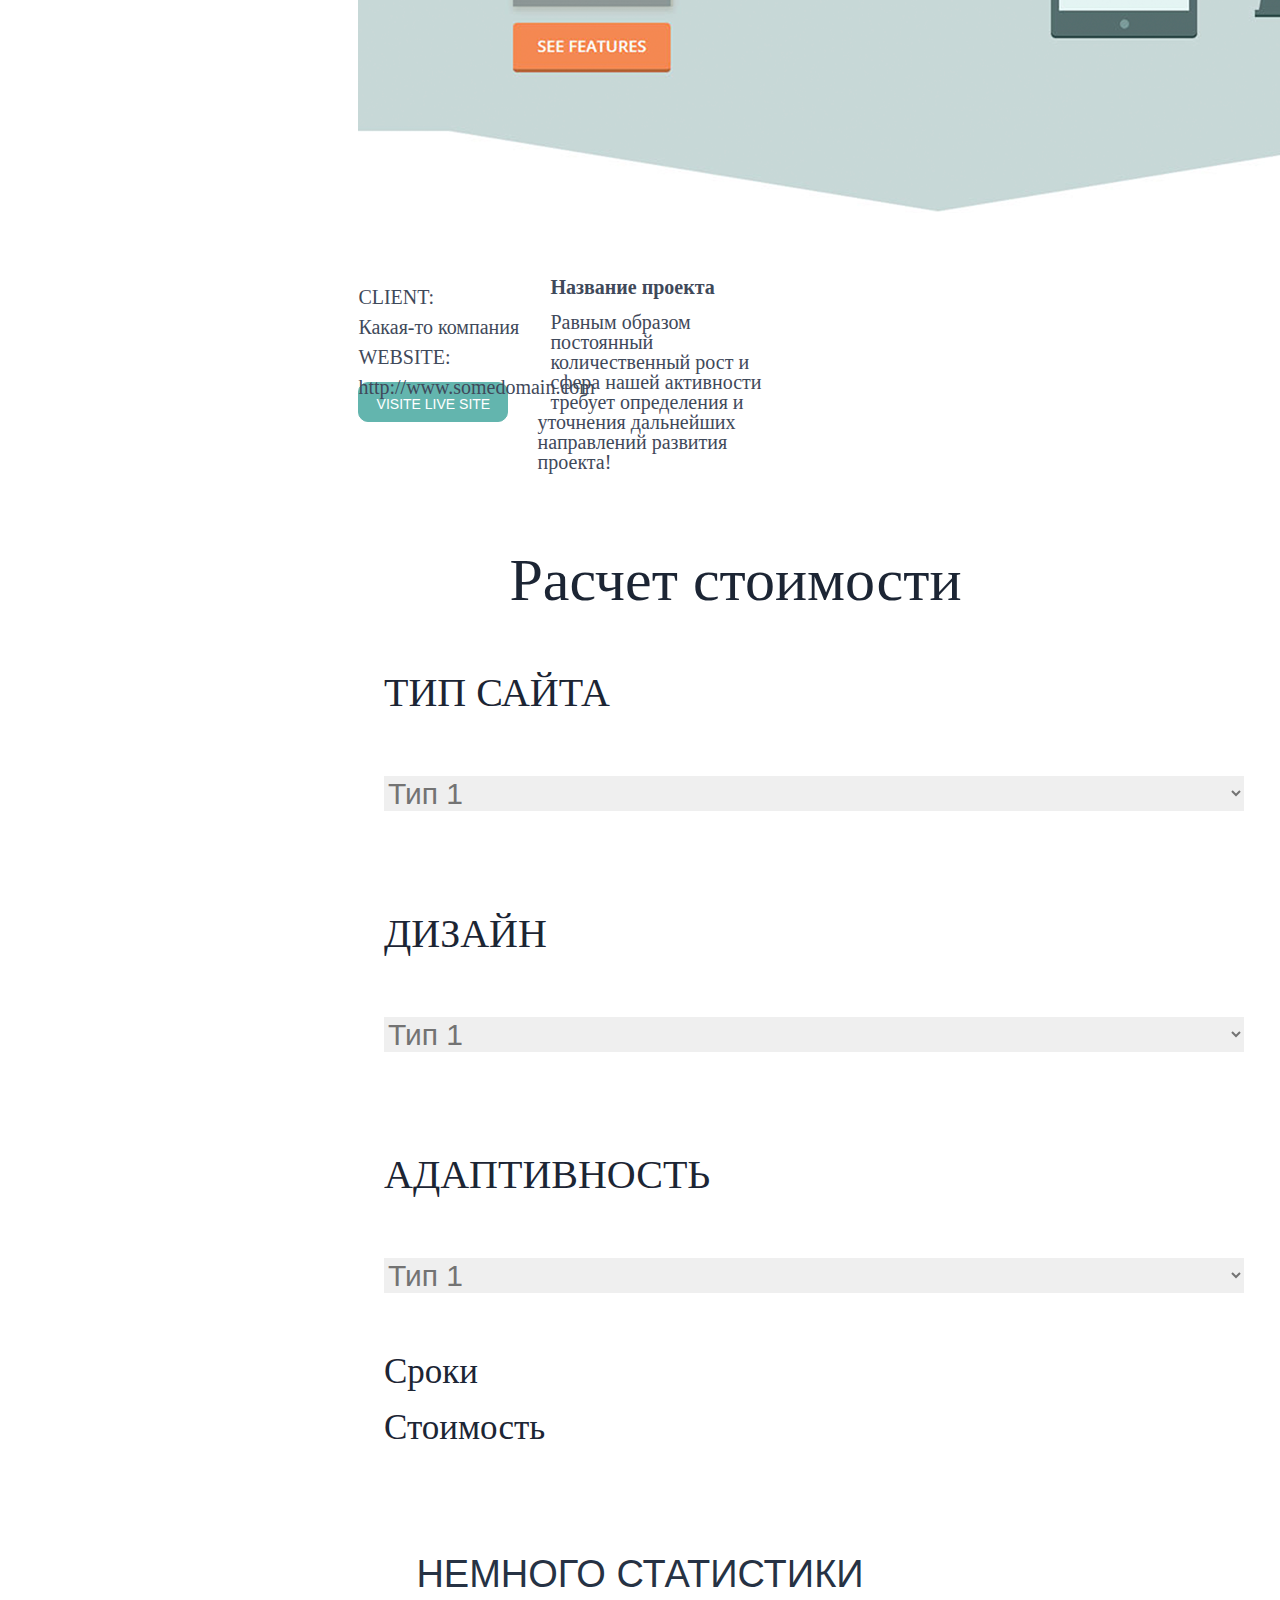
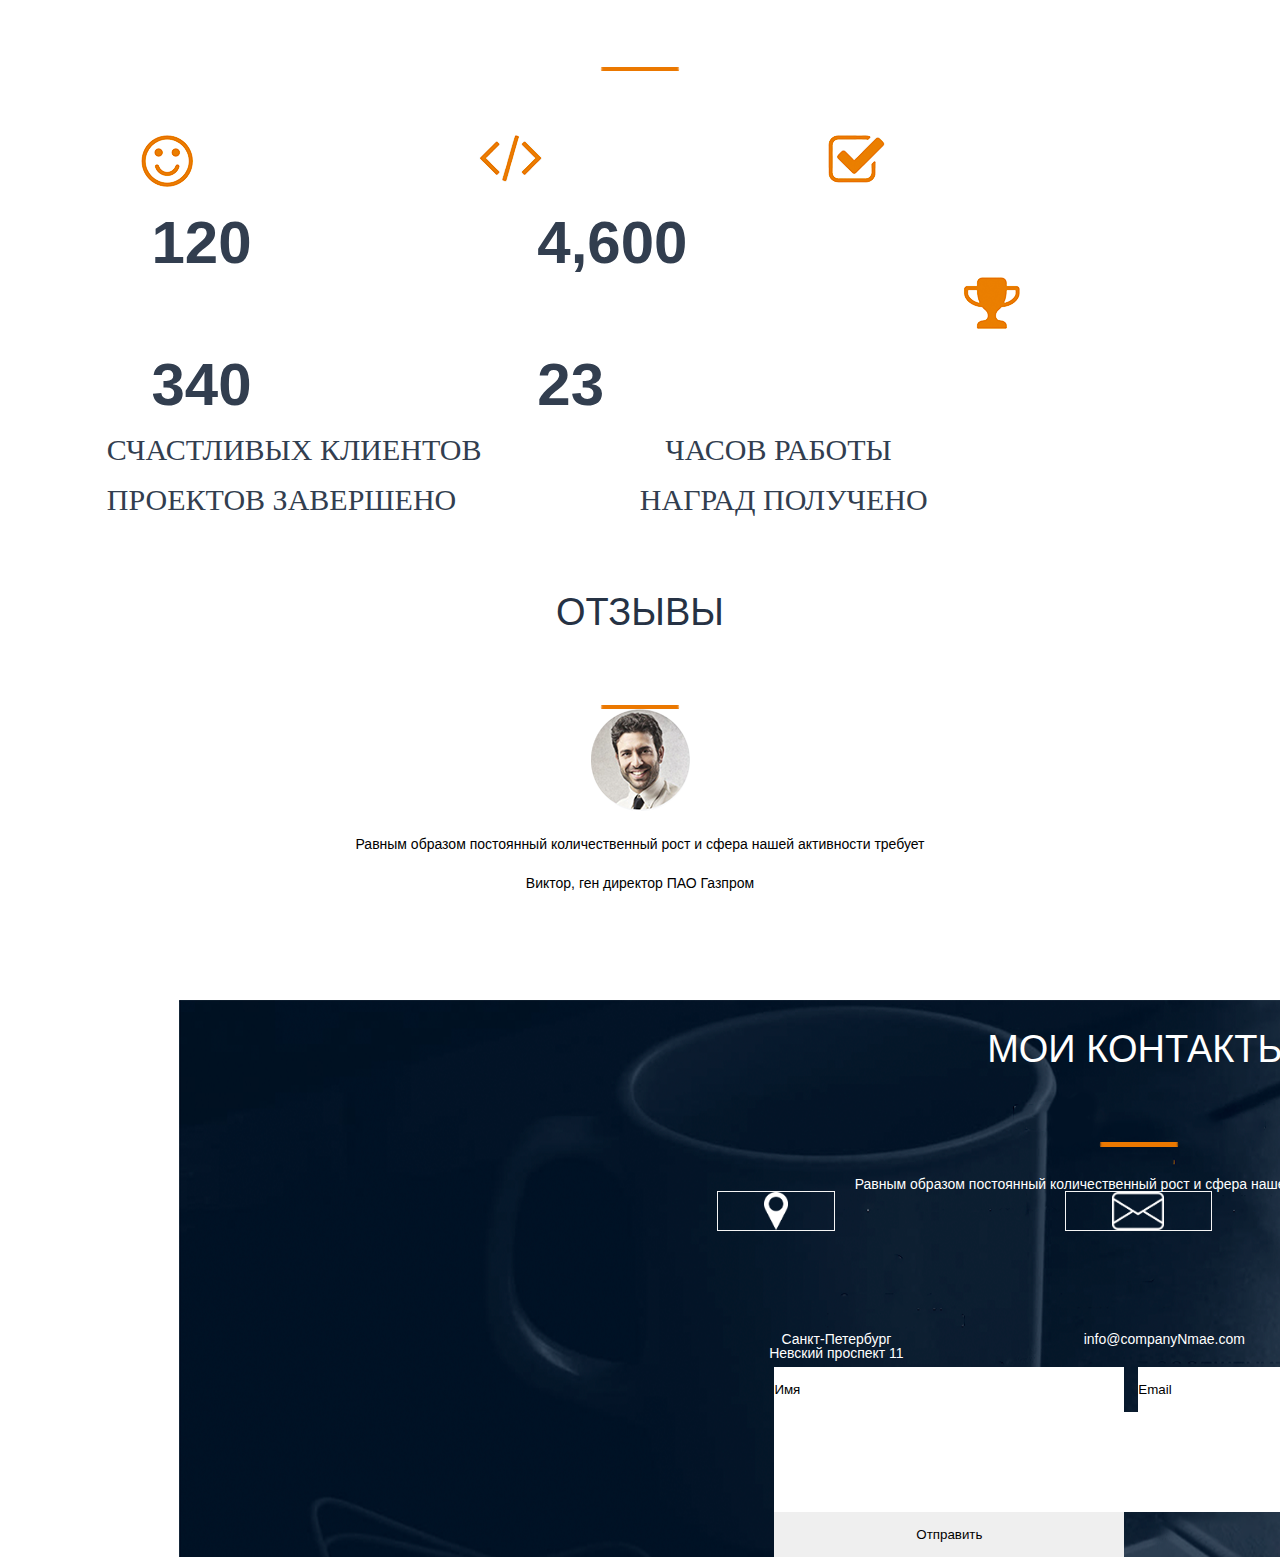
==== commit 828be2ee: "Add files via upload" ====
--- a/src/index.html
+++ b/src/index.html
@@ -145,9 +145,17 @@
               <h4>Равным образом постоянный количественный рост и сфера нашей активности требует</h4>
               <div class="pic">
                 
+                      <img class="iconsCont" src="img/geo.png" alt="GEO">
+
+                      <img class="iconsCont" src="img/conv.png" alt="GEO">
+
+                      <img class="iconsCont" src="img/phone.png" alt="GEO">
+
               </div>
               <div class="adress">
-                  
+                
+                      
+
                       <p>Санкт-Петербург<br>Невский проспект 11</p>
                       <p>info@companyNmae.com</p>
                       <p>+7 999 999-99-99</p>
--- a/src/css/style.css
+++ b/src/css/style.css
@@ -276,23 +276,45 @@
    
     float: left;
     text-align: center;
-    padding:  10px 10px 10px 10px;
-  
-    margin-left: 5%;
-    margin-right: 5%;
+    //padding:  10px 10px 10px 10px;
+    margin-top: 1% ;
+    margin-left: 6%;
+    margin-right: 6%;
+    margin-bottom: 5%;
+
+}
+.mess h4{
+    margin-top: 200px !impotant;
 }
 form {
     //padding: 5% 30% 5% 30%;
     margin-left: 31%;
+    padding-top: 60px;
 }
 form textarea{
+    padding-top: 10px;
     width: 745px;
     height: 100px;
 }
 form input{
+    //padding-top: 10px;
     margin-right: 10px;
      width: 350px;
     height: 45px;
+}
+.pic {
+    text-align: center;
+    margin-left: 20%;
+}
+
+.iconsCont {
+    //width: 40px;
+    height: 40px;
+    float:  left;
+    color: white;
+    margin: 0% 5% 3% 10%;
+    padding: 0% 3% 0% 3%;
+    border: 1px solid whitesmoke;///////////////
 }
 /*p {
     font-family: Arial, "Helvetica Neue", Helvetica, sans-serif;
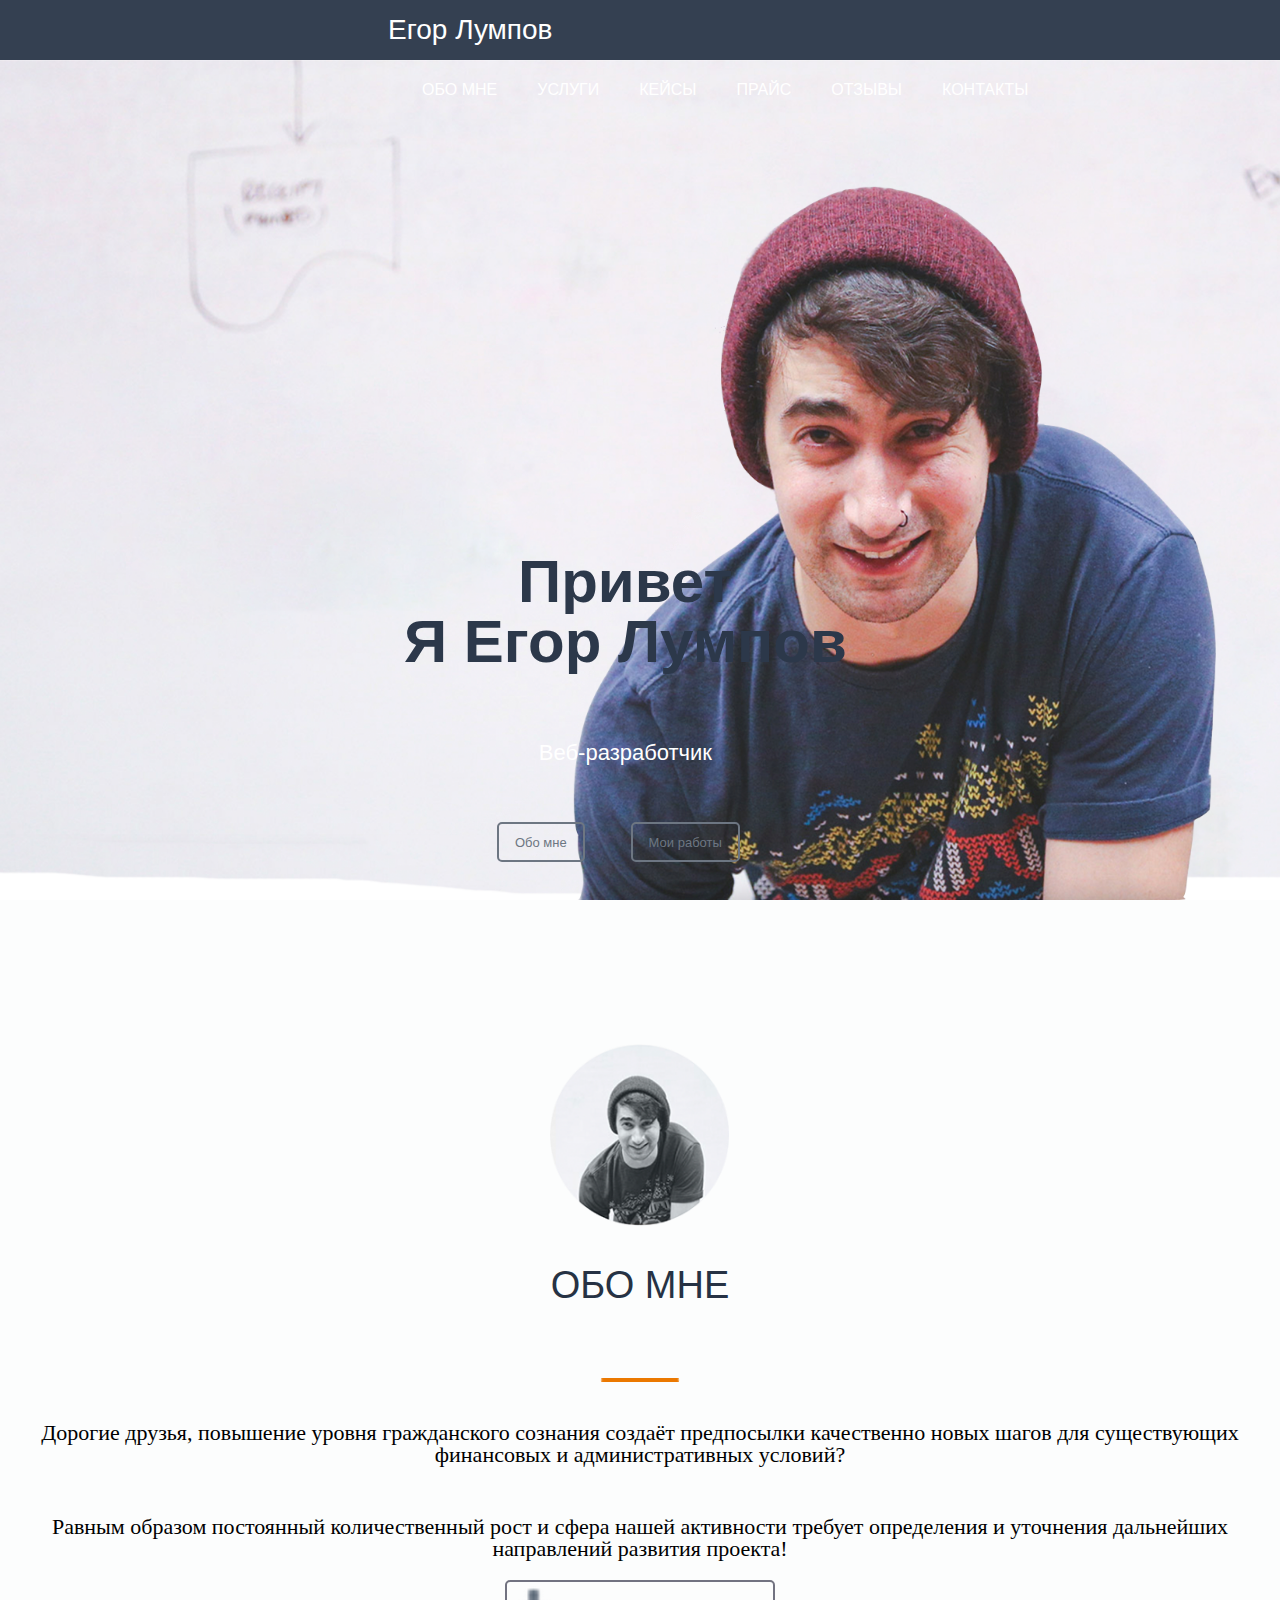
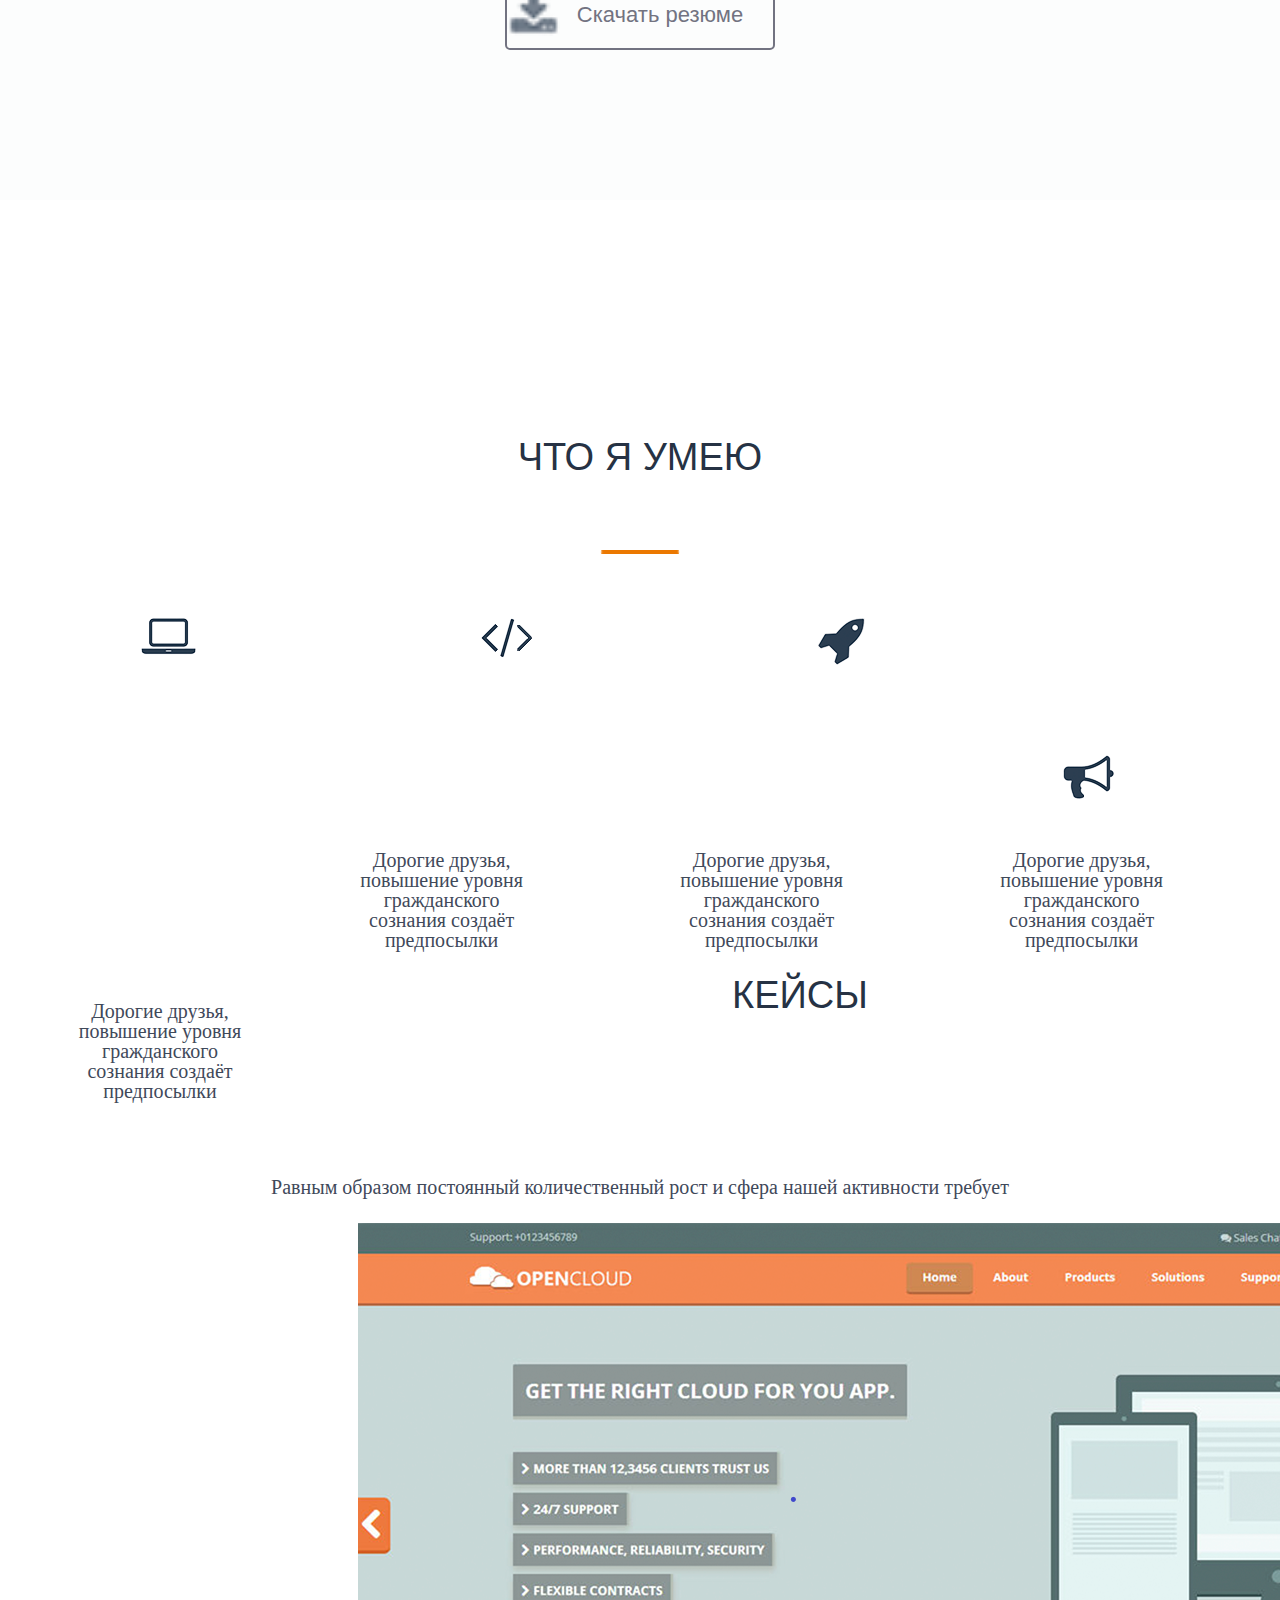
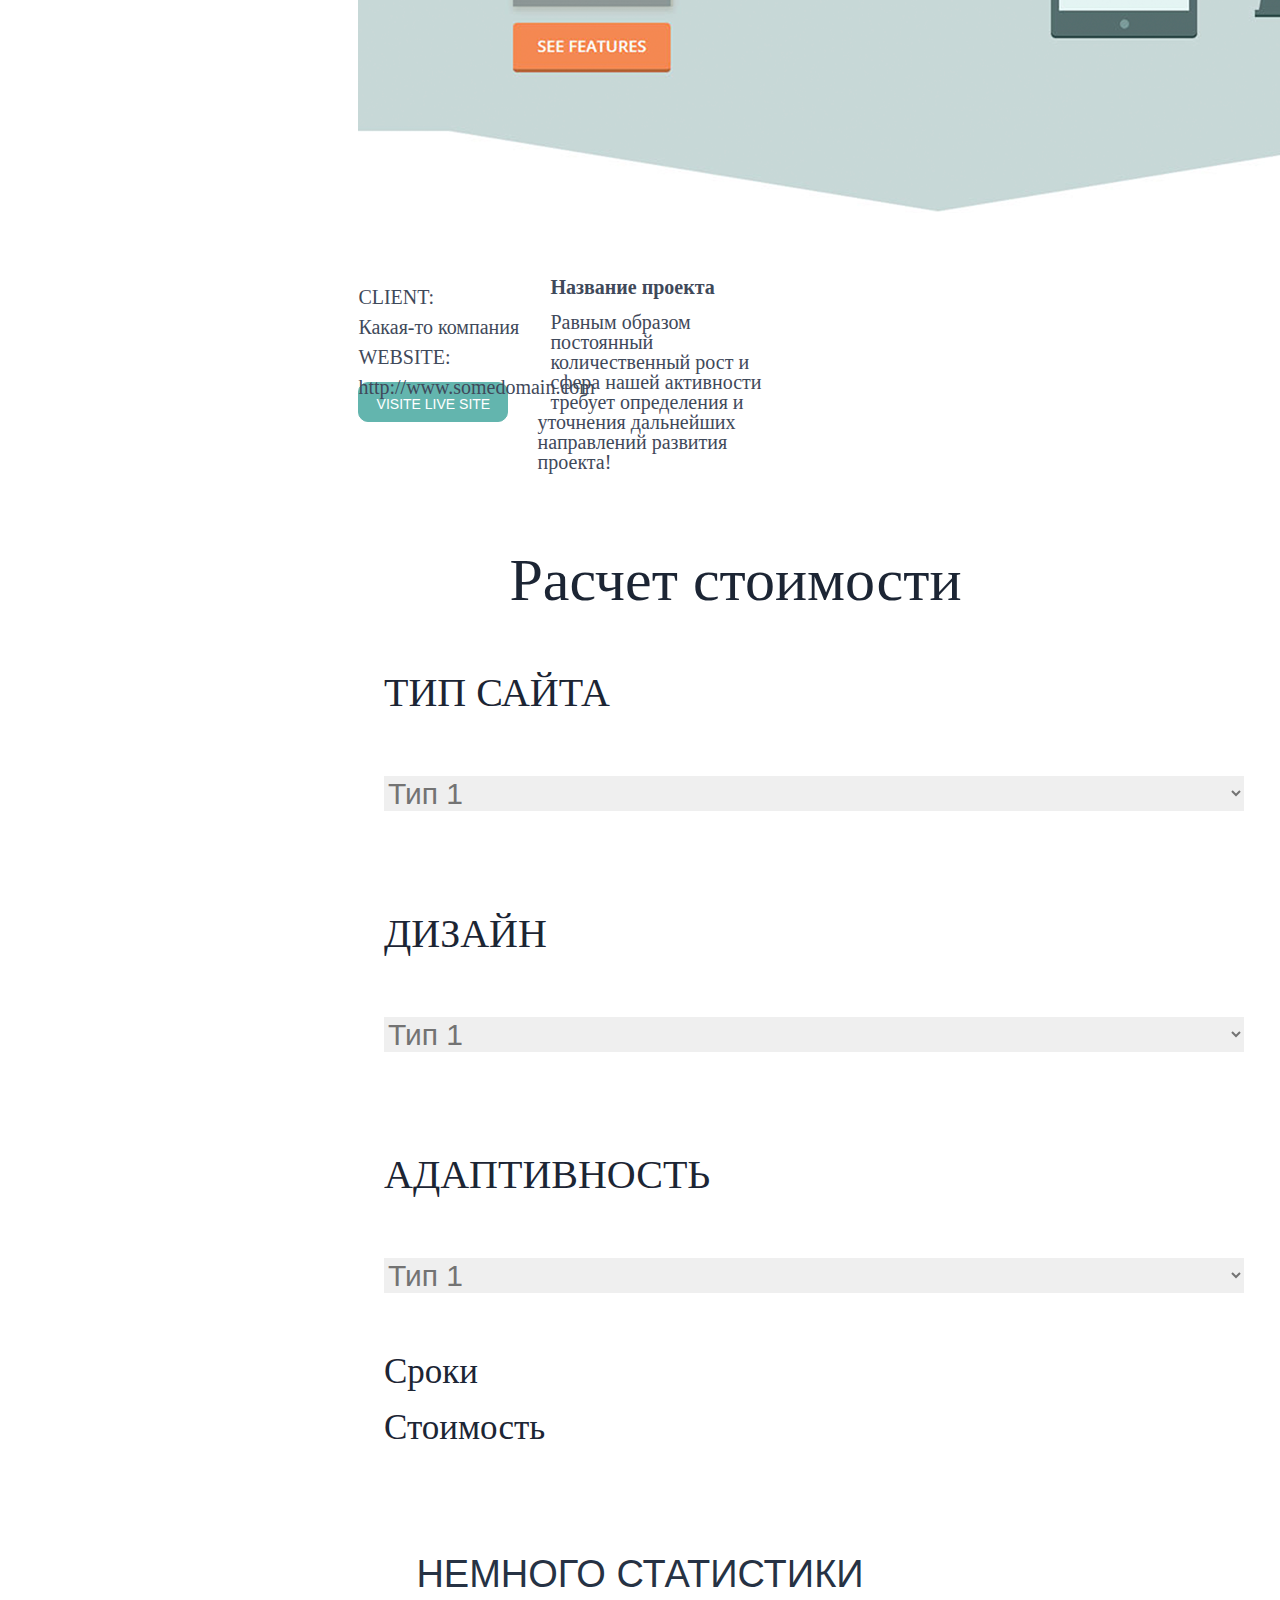
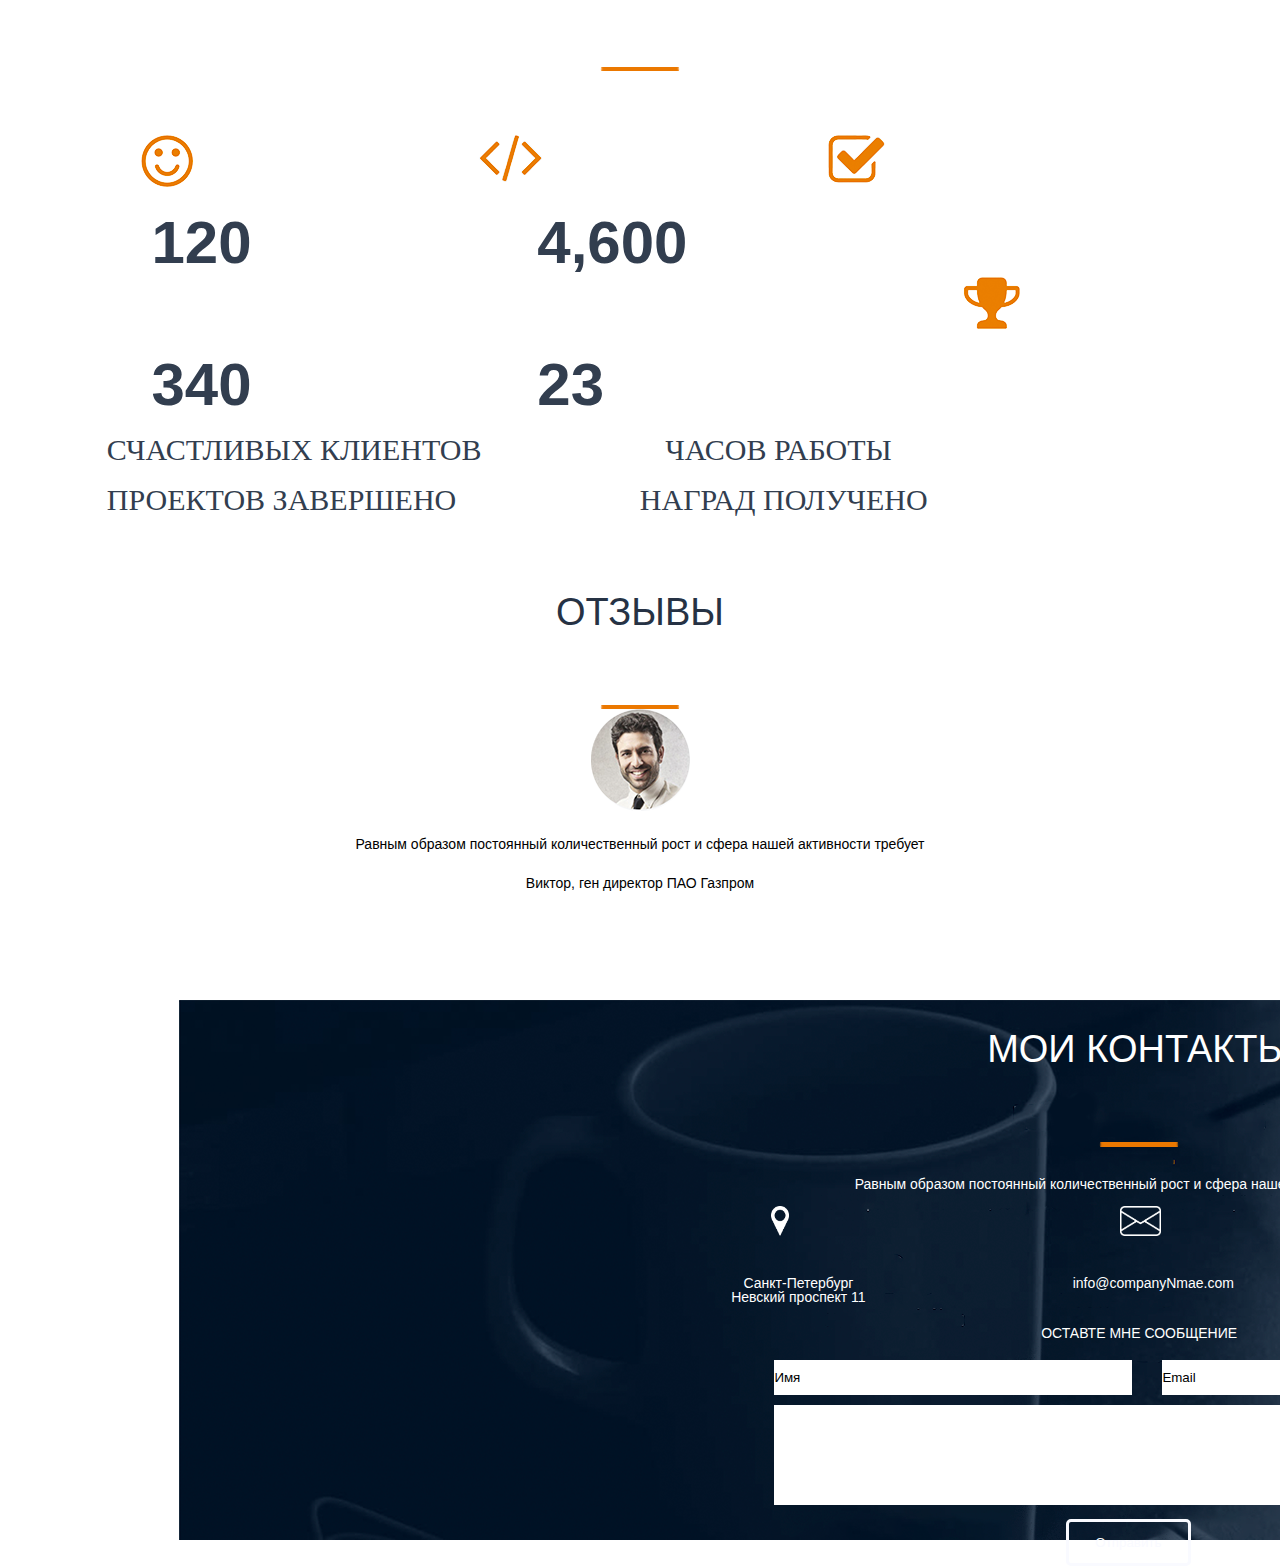
==== commit e487ef63: "Add files via upload" ====
--- a/src/index.html
+++ b/src/index.html
@@ -153,20 +153,17 @@
 
               </div>
               <div class="adress">
-                
-                      
-
                       <p>Санкт-Петербург<br>Невский проспект 11</p>
                       <p>info@companyNmae.com</p>
                       <p>+7 999 999-99-99</p>
                  
               </div class="mess">
-              <h4>Оставте мне сообщение</h4>
+              <h5>Оставте мне сообщение</h5>
               <form>
                 <input type="text" name="name" value="Имя">
                 <input type="email" name="email" value="Email"><br>
                 <textarea value="Сообшение"></textarea><br>
-                   <input type="submit" value="Отправить">
+                   <input type="submit" value="Отправить" class="butt">
               </form>
               <div class="pic">
                 
--- a/src/css/style.css
+++ b/src/css/style.css
@@ -251,6 +251,7 @@
 footer{
     background: url("../img/Фон2.png");
     width: 1920px;
+    height: 60%;
     color: white;
     margin-left: 14%;
 }
@@ -276,45 +277,64 @@
    
     float: left;
     text-align: center;
-    //padding:  10px 10px 10px 10px;
-    margin-top: 1% ;
-    margin-left: 6%;
-    margin-right: 6%;
+    padding:  0px 5px 0px 7px;
+    margin-top: 0% ;
+    margin-left: 3%;
+    margin-right: 10%;
     margin-bottom: 5%;
 
 }
-.mess h4{
-    margin-top: 200px !impotant;
+footer h5{
+    margin-top: 100px;
+    color: white;
+    text-align: center;
+    text-transform: uppercase;
 }
 form {
     //padding: 5% 30% 5% 30%;
     margin-left: 31%;
-    padding-top: 60px;
+    padding-top: 20px;
 }
 form textarea{
+    display: block;
     padding-top: 10px;
     width: 745px;
     height: 100px;
 }
 form input{
+    float: left;
+    display: block;
     //padding-top: 10px;
-    margin-right: 10px;
-     width: 350px;
-    height: 45px;
+    margin-right: 30px;
+    margin-bottom: 10px;
+     width: 358px;
+    height: 35px;
+}
+form .butt{
+    margin-left: 22%;
+    border: 3px solid #f9faff;
+    border-radius: 5px;
+    width: 125px;
+    height: 47px;
+text-align: center;
+background: transparent;
+color: #f9faff;
 }
 .pic {
     text-align: center;
     margin-left: 20%;
+    //border: 1px solid whitesmoke;///////////////
+    margin-top: 2%;
 }
 
 .iconsCont {
     //width: 40px;
-    height: 40px;
+    height: 30px;
     float:  left;
     color: white;
-    margin: 0% 5% 3% 10%;
+    margin: 1% 5% 0% 10.5%;
     padding: 0% 3% 0% 3%;
-    border: 1px solid whitesmoke;///////////////
+   // border: 1px solid whitesmoke;///////////////
 }
 /*p {
     font-family: Arial, "Helvetica Neue", Helvetica, sans-serif;
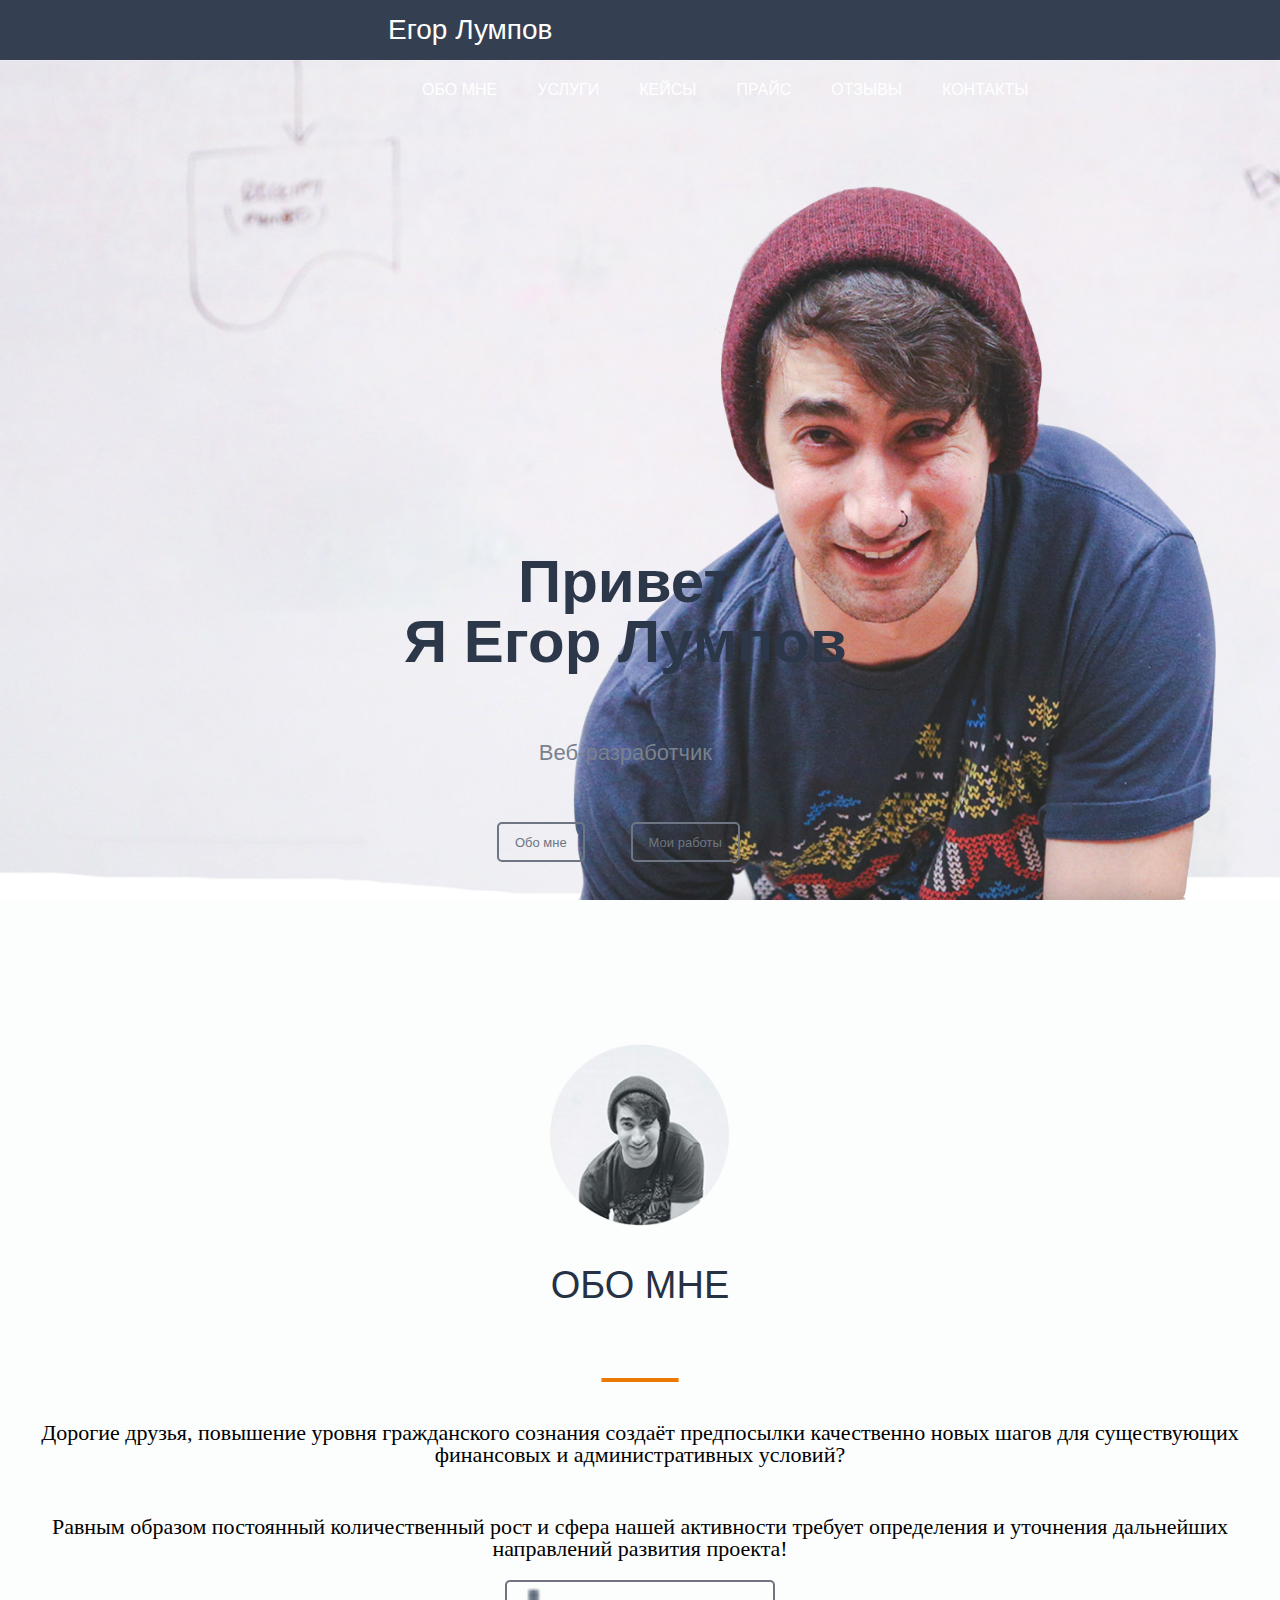
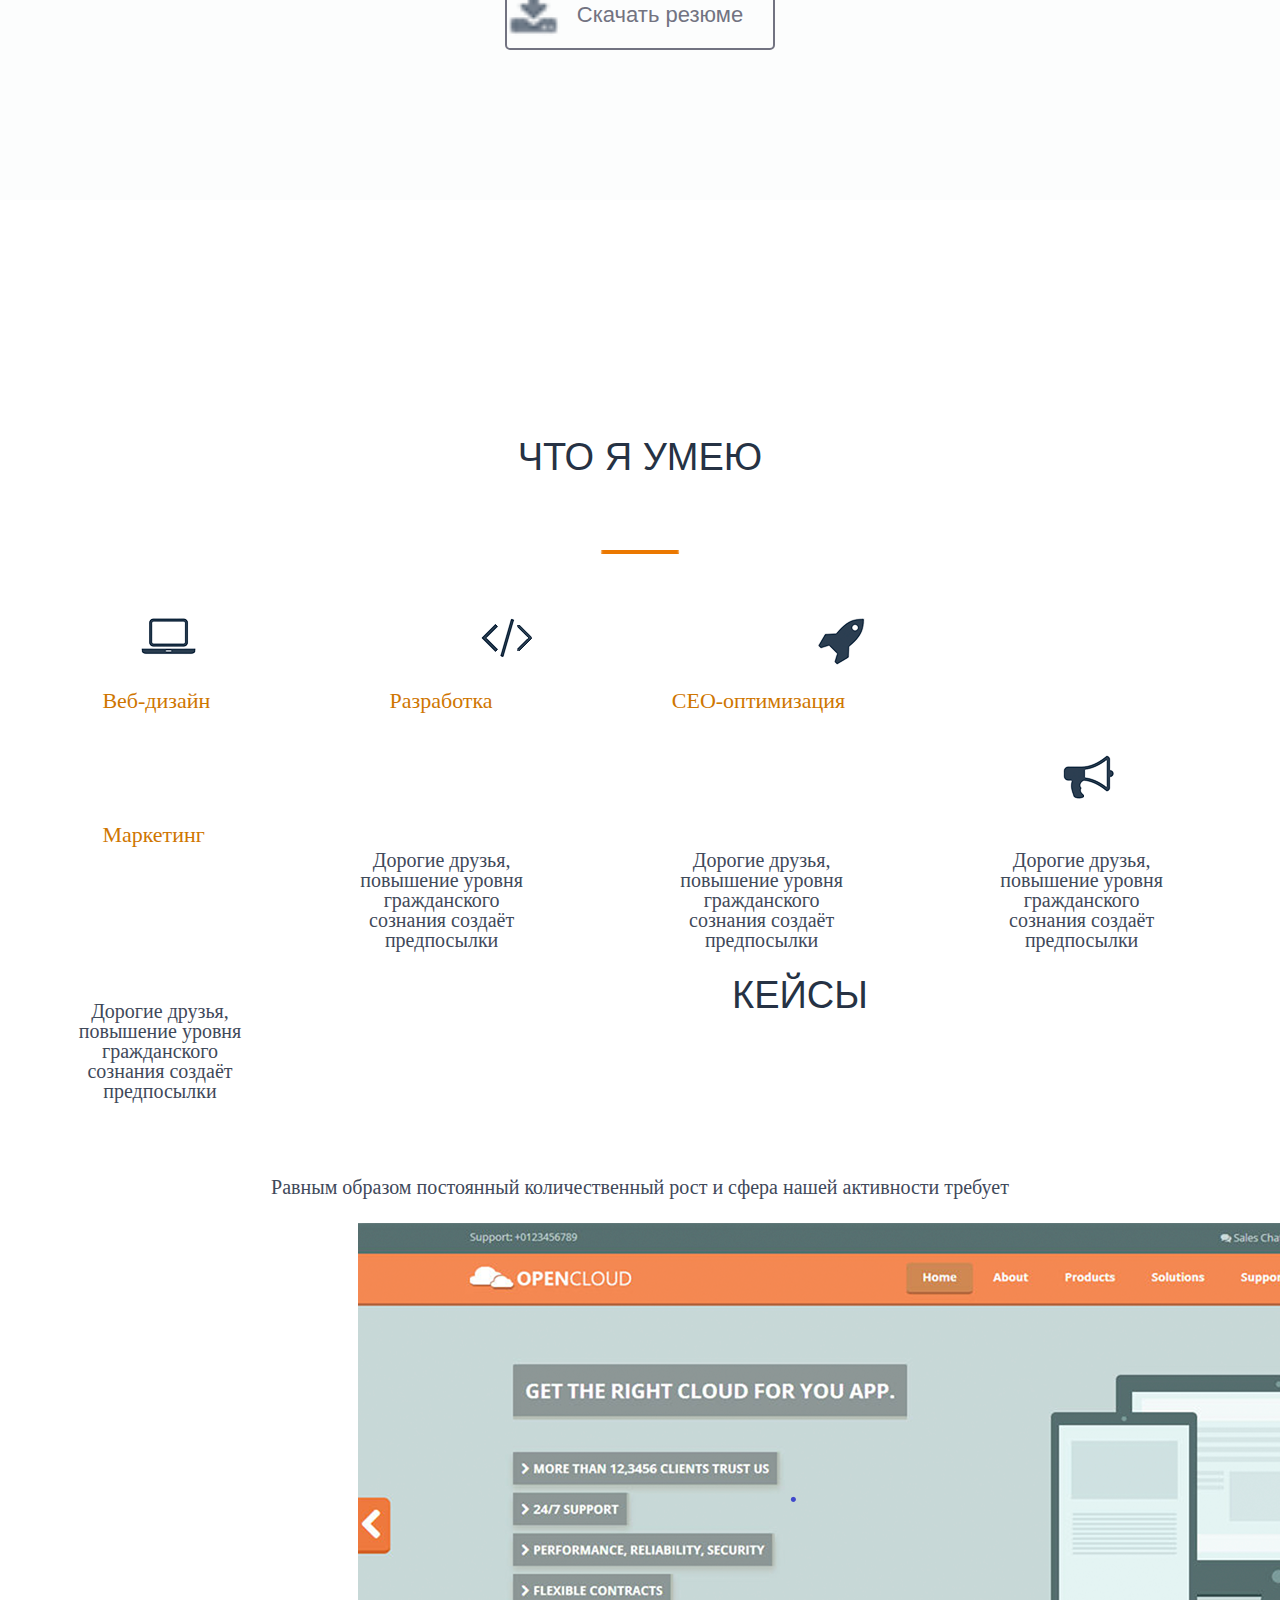
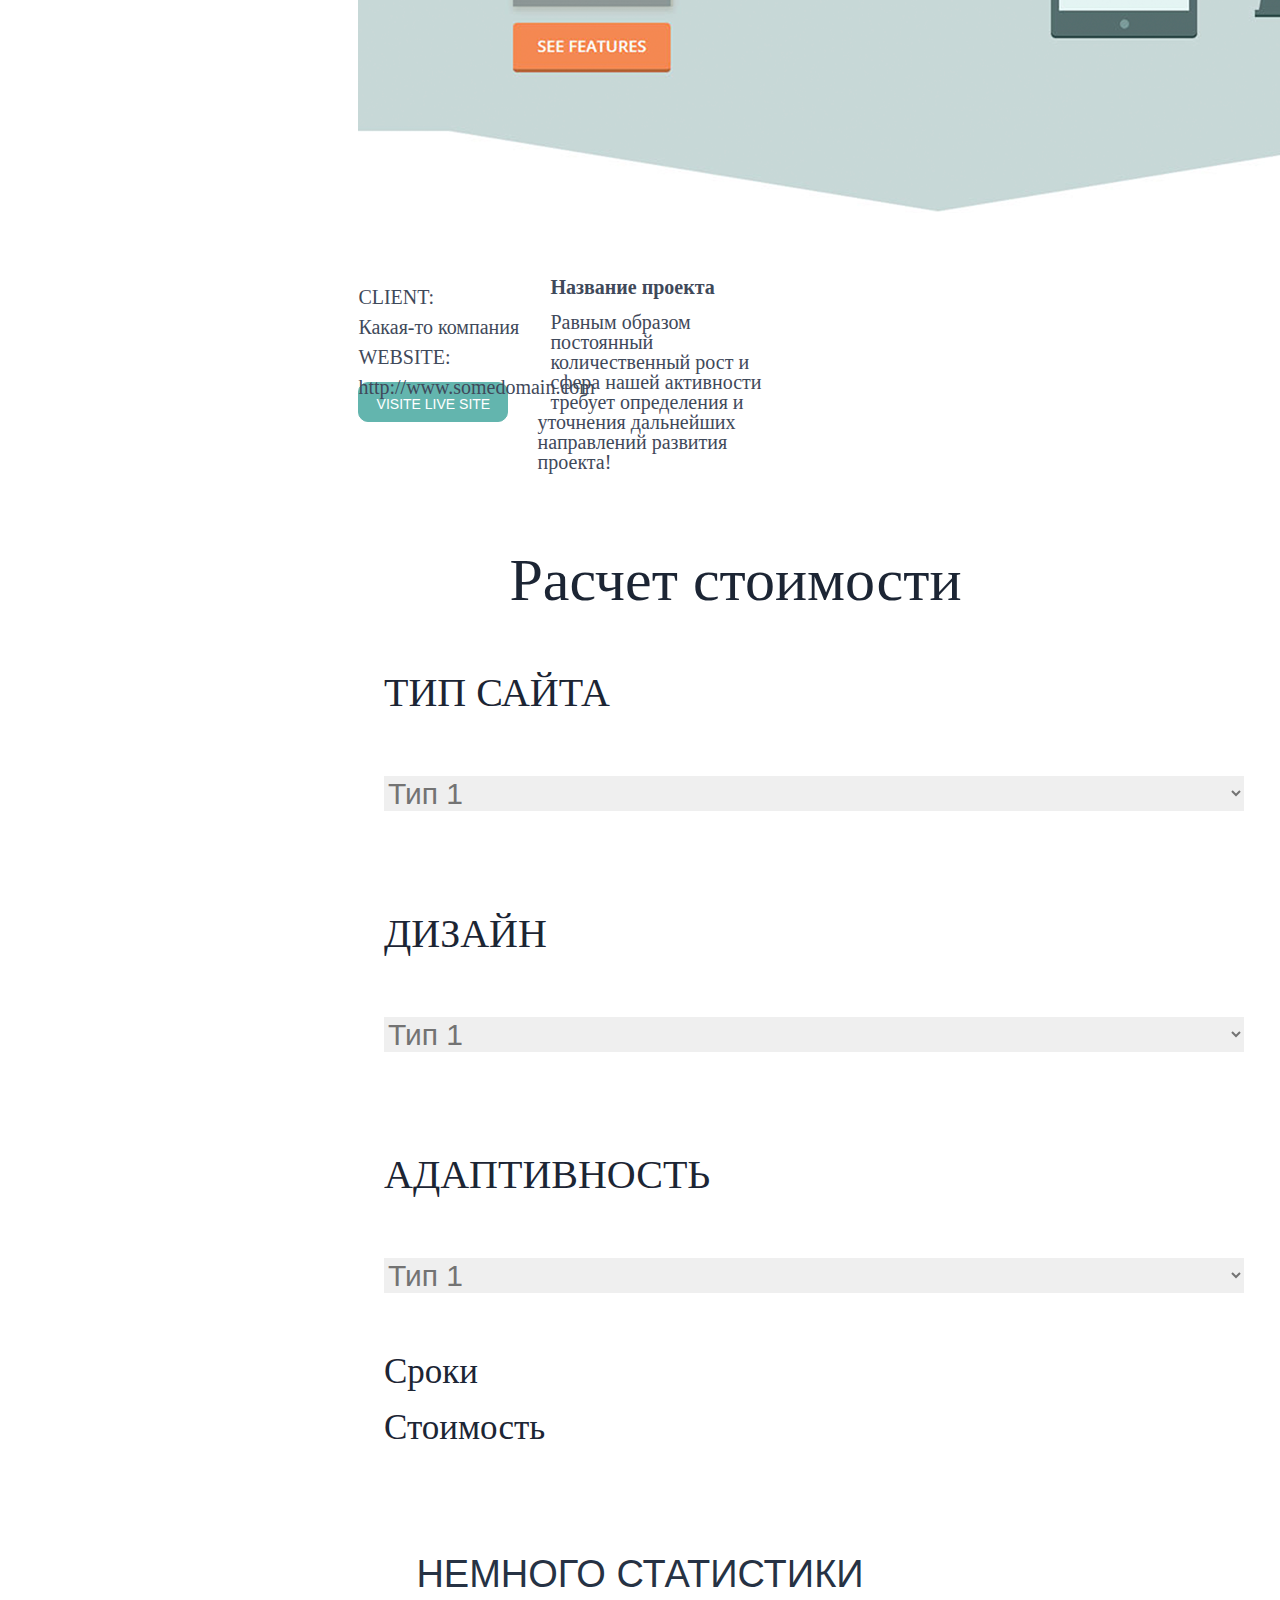
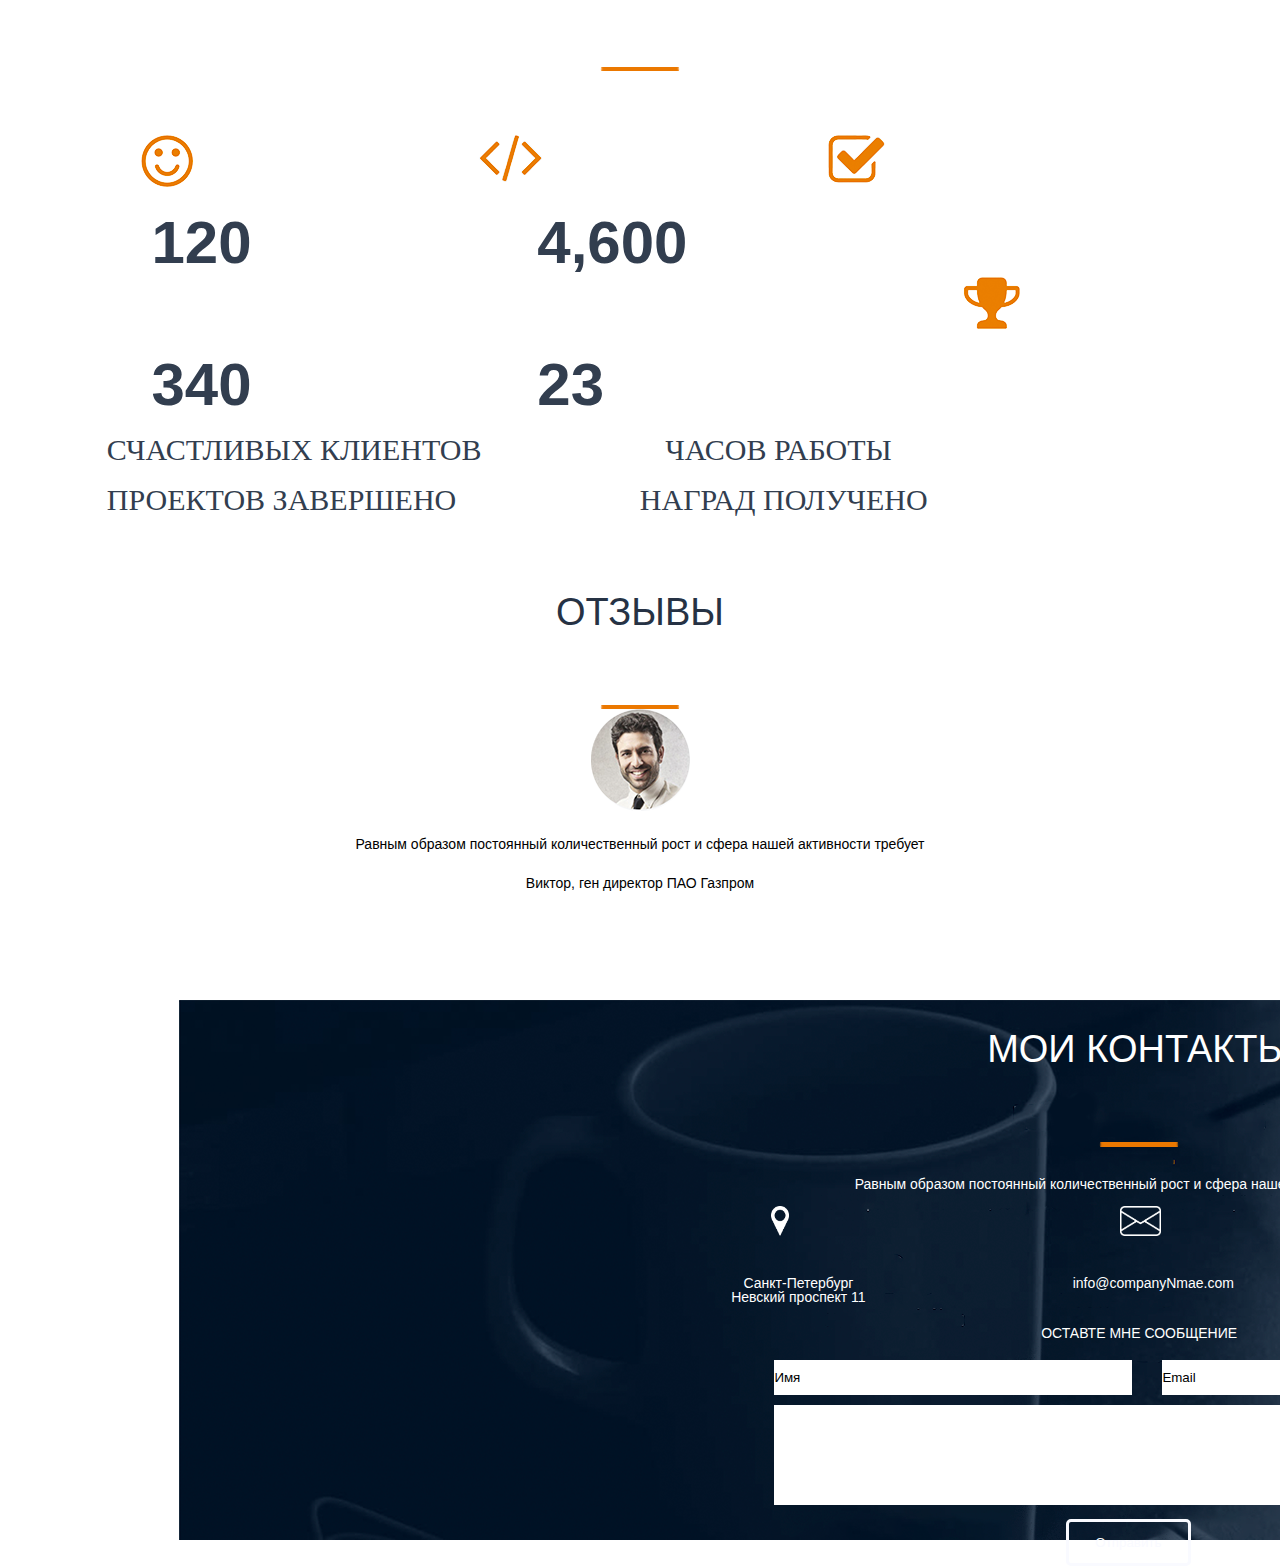
==== commit 366a0652: "Add files via upload" ====
--- a/src/index.html
+++ b/src/index.html
@@ -16,23 +16,24 @@
            <nav>
                <div class="logo">Егор Лумпов</div>
                <div class="menu"><ul>
-                   <li>Обо мне</li>
-                   <li>Услуги</li>
-                   <li>Кейсы</li>
-                   <li>Прайс</li>
-                   <li>Отзывы</li>
-                   <li>Контакты</li>
+                   <li><a href="#">Обо мне</a></li>
+                   <li><a href="#">Услуги</a></li>
+                   <li><a href="#">Кейсы</a></li>
+                   <li><a href="#">Прайс</a></li>
+                   <li><a href="#">Отзывы</a></li>
+                   <li><a href="#">Контакты</a></li>
                </ul></div>
            </nav>
        </header>
-        <div class="main"><div class="title__container">
+       <main>
+        <section class="main"><div class="title__container">
           <!--<img src="img/фон.png" alt="фон">
            <img src="img/pngwing.com.png" alt="парень">-->
             <h1>Привет <br>Я Егор Лумпов</h1>
             <h4>Веб-разработчик</h4>
-            <input type="submit" value="Обо мне">
-            <input type="submit" value="Мои работы">
-        </div></div>
+            <input type="button" value="Обо мне">
+            <input type="button" value="Мои работы">
+        </div></section>
           
           <div class="second">
               <h2 class="style1">Обо мне <br> <img class="min" src="img/minus.png" alt="черта"></h2>
@@ -156,8 +157,8 @@
                       <p>Санкт-Петербург<br>Невский проспект 11</p>
                       <p>info@companyNmae.com</p>
                       <p>+7 999 999-99-99</p>
-                 
-              </div class="mess">
+                </div> 
+              
               <h5>Оставте мне сообщение</h5>
               <form>
                 <input type="text" name="name" value="Имя">
@@ -170,6 +171,6 @@
               </div>
 
           </footer>
-          
+          </main>
     </body>
 </html>--- a/src/css/style.css
+++ b/src/css/style.css
@@ -13,6 +13,10 @@
     padding-left: 388px;
     float: left;
 }
+main{
+    width: 100%;
+    height: 100%;
+}
 .menu{
     float: left;
     padding-left: 422px;
@@ -30,6 +34,9 @@
     width: 100%;
     height: calc(100% - 60px);
     background: url("../img/boy.png") 90% 100%/auto 85% no-repeat, url("../img/bg.png") center/cover no-repeat;
+}
+.main h4{
+    color:#79818d;
 }
 .title__container{
     float: left;
@@ -60,6 +67,35 @@
     margin: 58px 28px 0px 14px;
     
 }
+
+.menu li a{
+    transition: all 0.1s;
+    color: white;
+    transform: scale(1);
+    display: inline-block;
+}
+.menu li a:visited{
+    color: white;
+}
+.menu li a:hover{
+    color: #f18f0c;
+}
+.menu li a:active{
+    transform: scale(1.1);
+}
+.title__container input{
+    transition: all 0.2s;
+    transform: scale(1);
+   
+}
+.title__container input:hover{
+    background: #344051;
+    color: white;
+}
+.title__container input:active{
+    transform: scale(1.1);
+}
+
 .style1{
     text-transform: uppercase;
     text-align: center;
@@ -257,9 +293,12 @@
 }
 footer  h2, h4{
     padding-top: 30px;
-    color: white !important;
-    text-align: center;
-
+    color: white;
+    text-align: center;
+
+}
+footer h2{
+    color: white  !important;
 }
 footer h3{
     text-transform: uppercase;
@@ -286,7 +325,7 @@
 }
 footer h5{
     margin-top: 100px;
-    color: white;
+    /*color: white;*/
     text-align: center;
     text-transform: uppercase;
 }
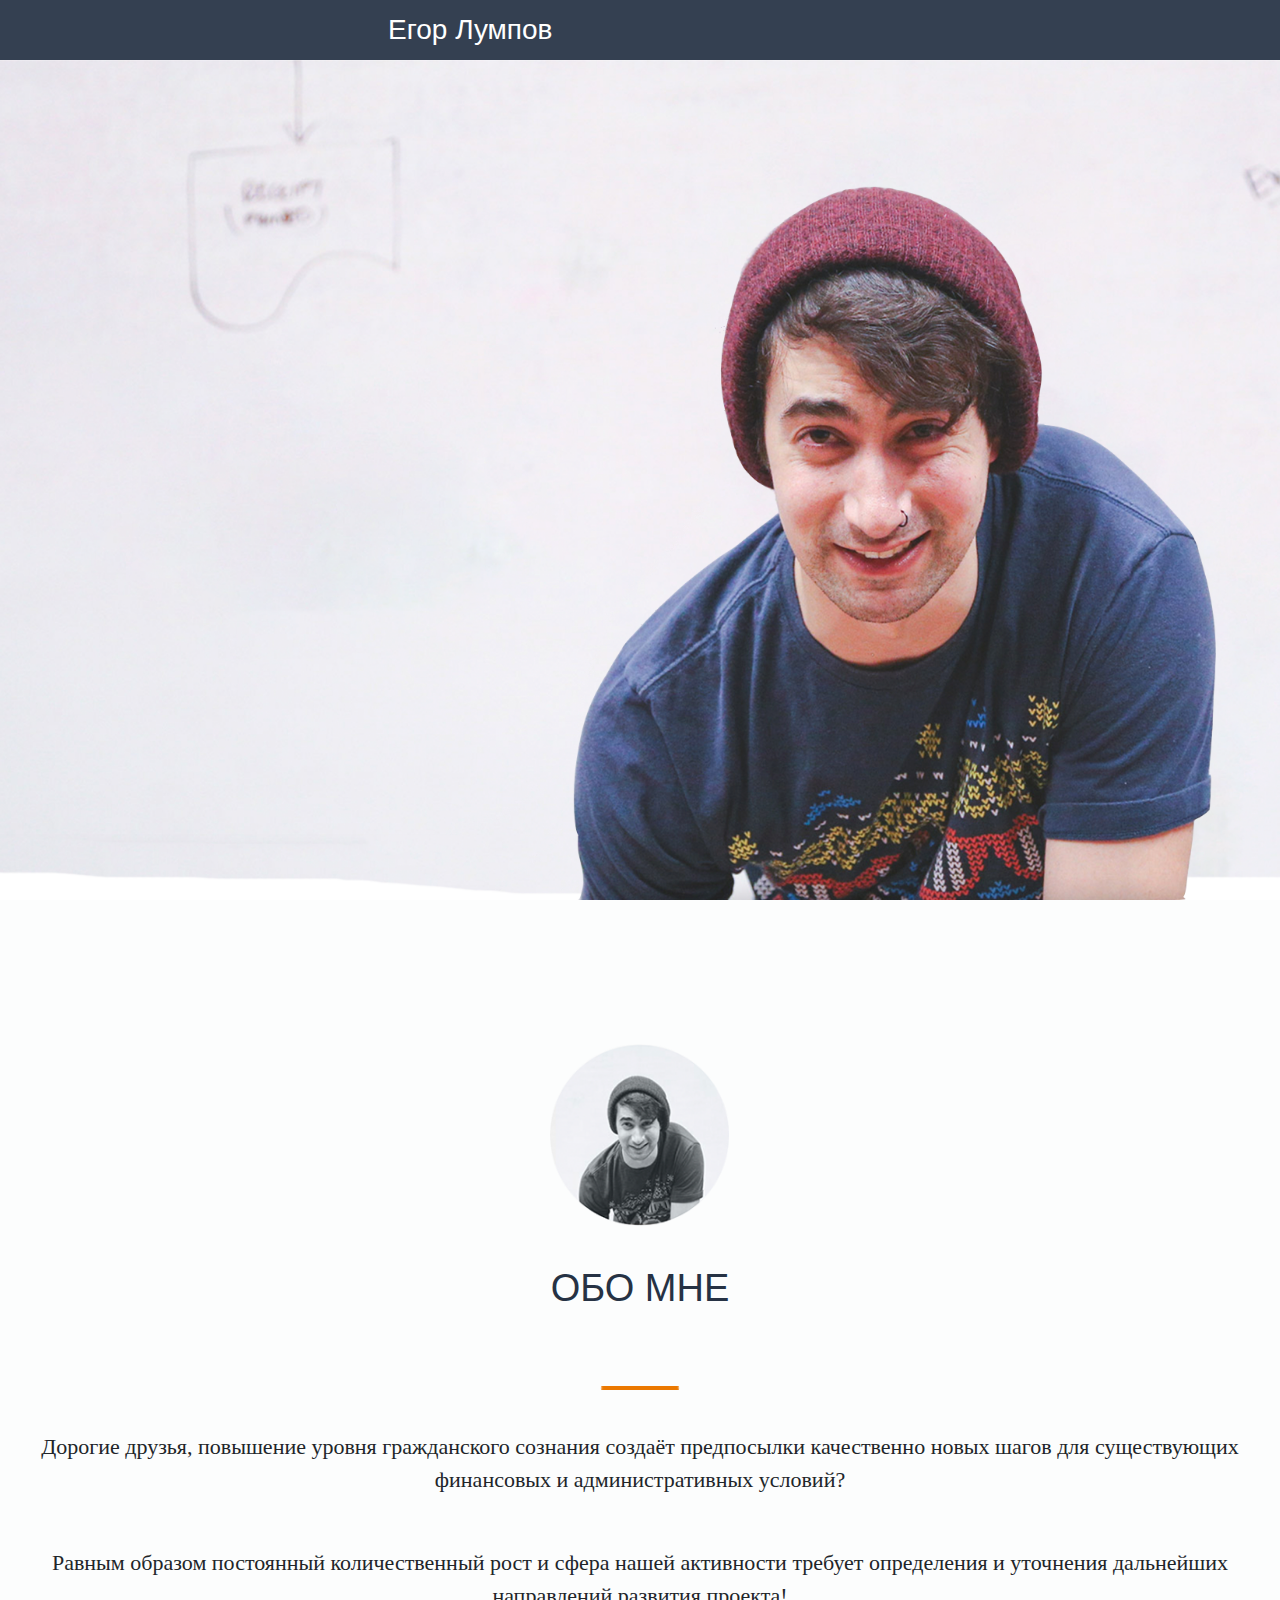
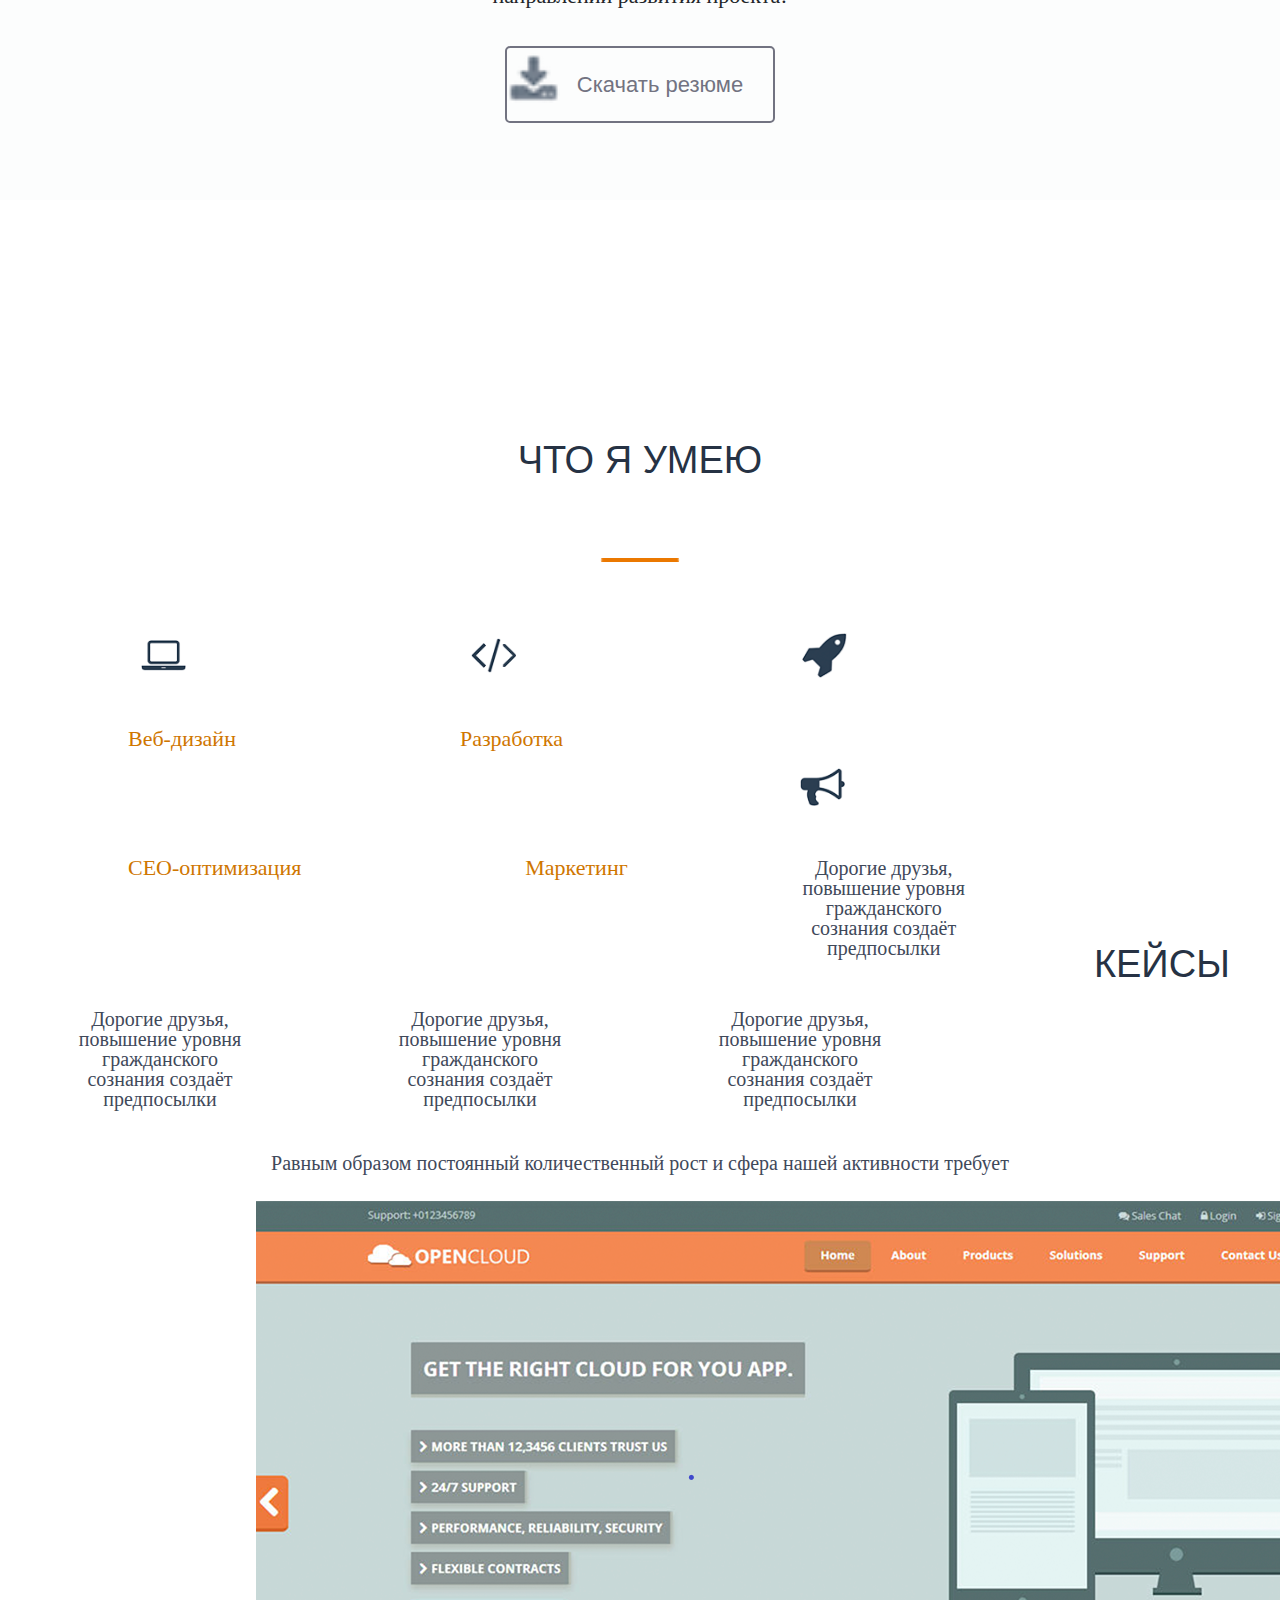
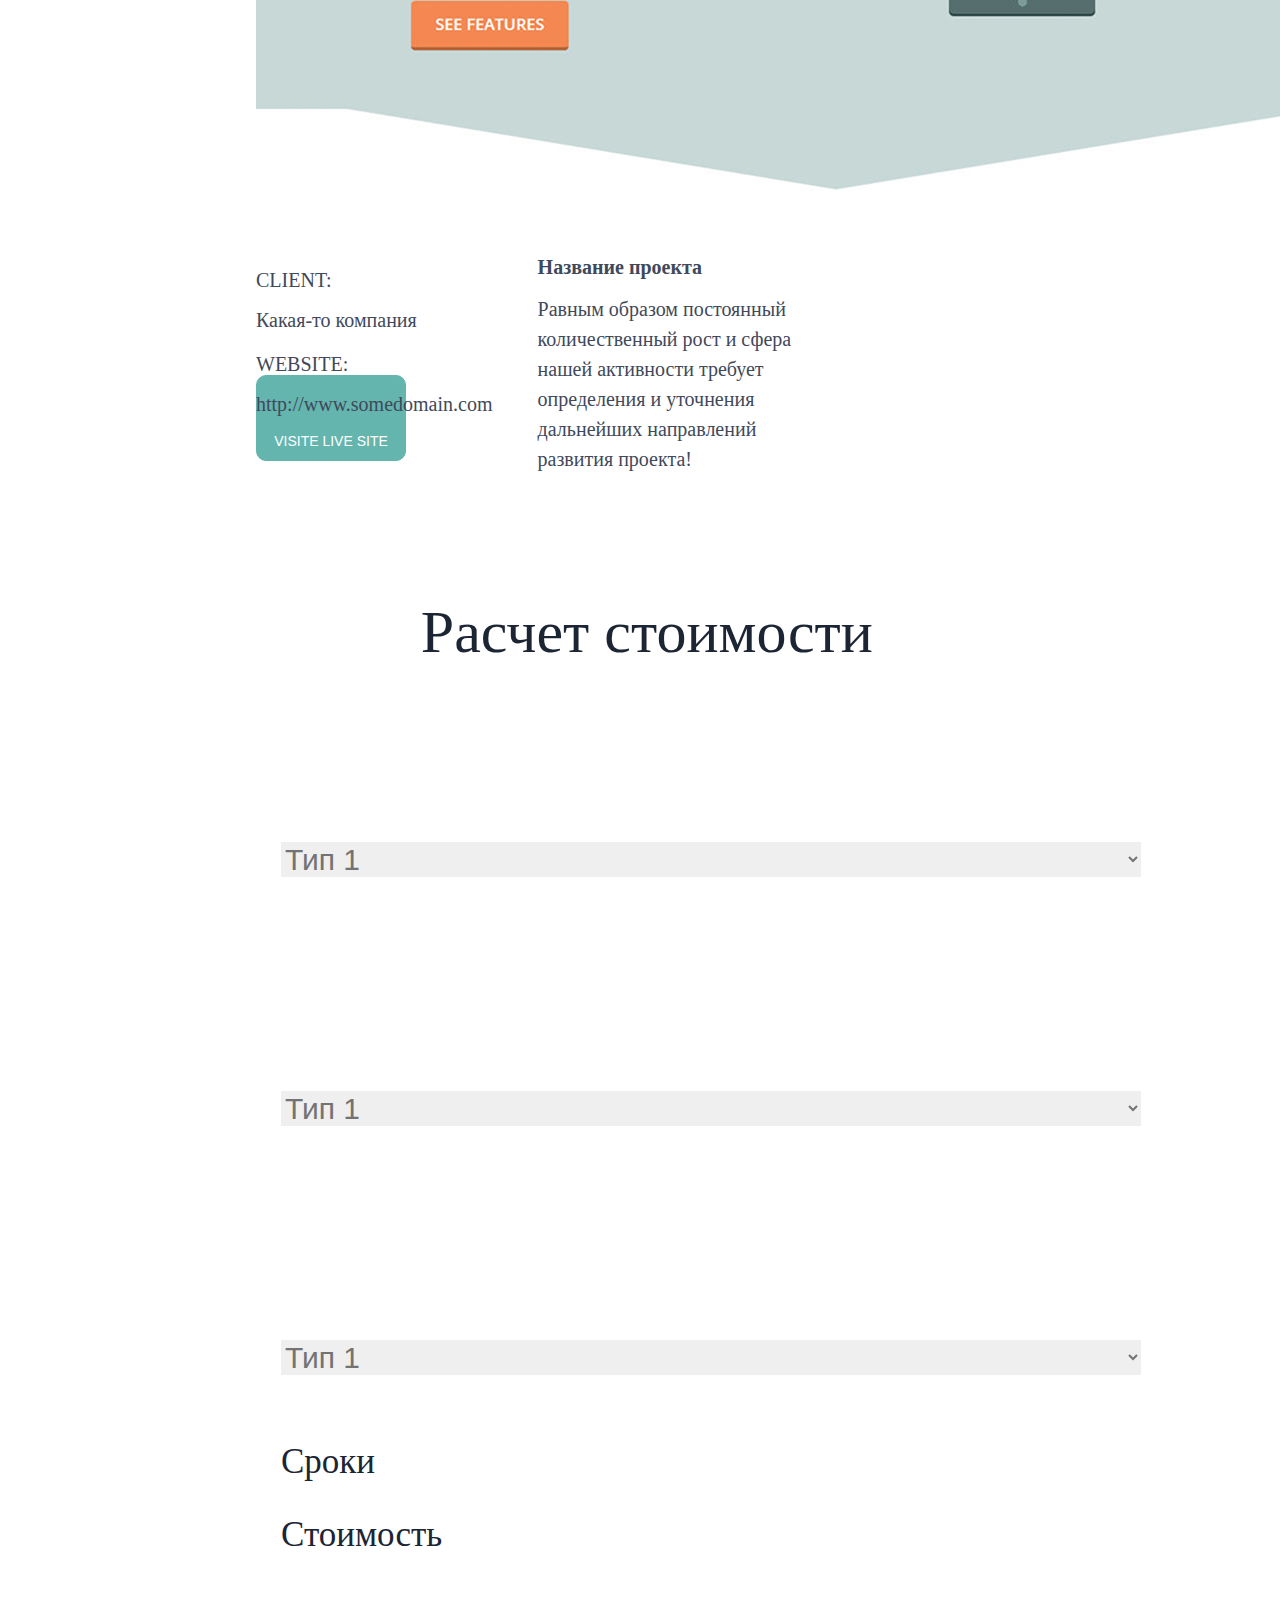
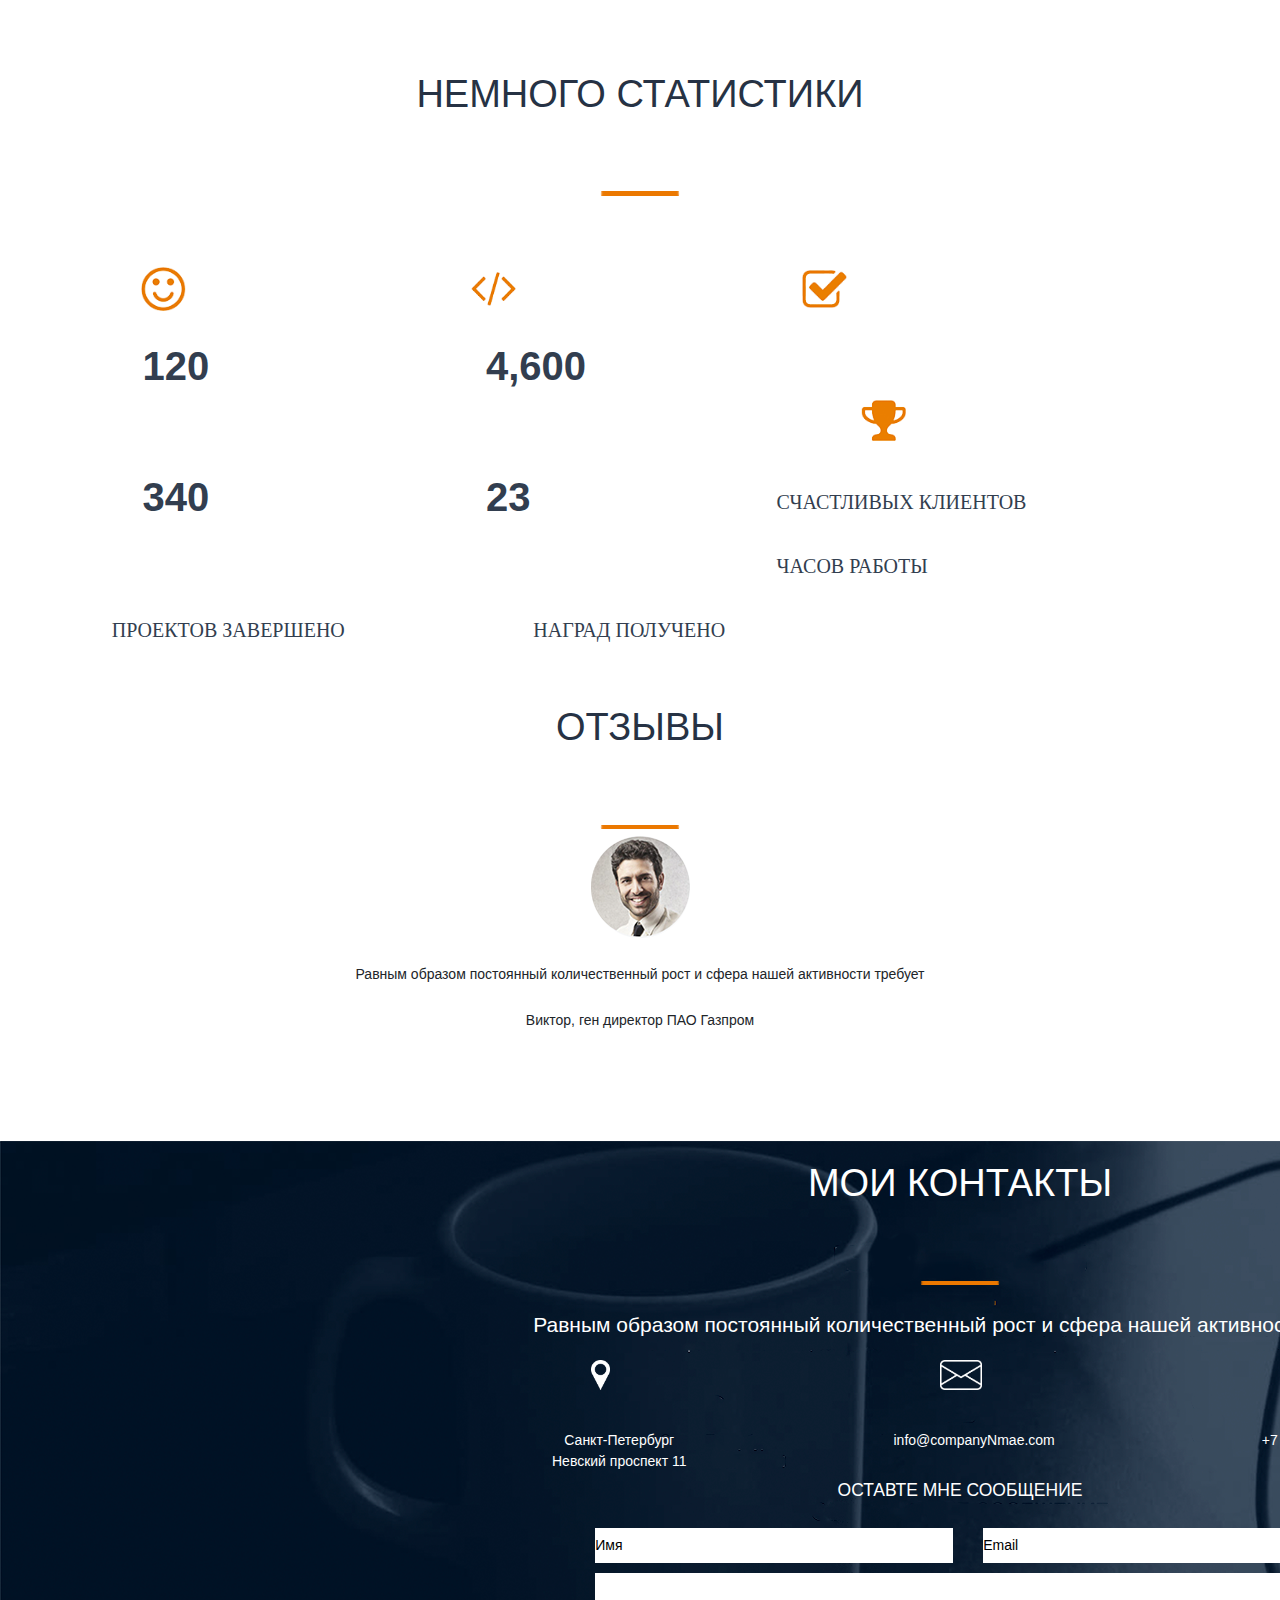
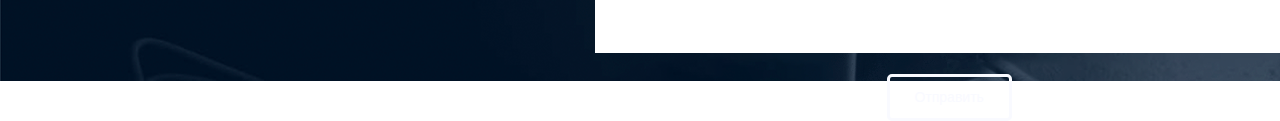
==== commit decabd86: "Add files via upload" ====
--- a/src/index.html
+++ b/src/index.html
@@ -9,6 +9,7 @@
        
        <title>Егор -  веб разработчик!</title>
        <link rel="stylesheet" href="css/reset.css">
+       <link rel="stylesheet" href="css/bootstrap.min.css">
        <link rel="stylesheet" href="css/style.css">
     </head>
     <body>
@@ -164,7 +165,7 @@
                 <input type="text" name="name" value="Имя">
                 <input type="email" name="email" value="Email"><br>
                 <textarea value="Сообшение"></textarea><br>
-                   <input type="submit" value="Отправить" class="butt">
+                   <input type="button" value="Отправить" class="butt">
               </form>
               <div class="pic">
                 
--- a/src/css/style.css
+++ b/src/css/style.css
@@ -12,6 +12,10 @@
     line-height: 60px;
     padding-left: 388px;
     float: left;
+    -webkit-animation: comming 2s ease;
+    -o-animation: comming 2s ease;
+    animation: comming 2s ease;
+
 }
 main{
     width: 100%;
@@ -23,12 +27,16 @@
         
 }
 .menu li{
-    float: left;
+    float: left; 
     line-height: 60px;
     color: #fff;
     margin-right: 40px;
     font-size: 16px;
     text-transform: uppercase;
+     -webkit-animation: topshift 0.4s ease forwards;
+    -o-animation: topshift 0.4s ease forwards;
+    animation: topshift 0.4s ease forwards;
+    opacity: 0;
 }
 .main{
     width: 100%;
@@ -43,6 +51,14 @@
     margin: 432px 0px 0px 404px;
     color: #2c384a;
     text-align: center;
+    animation: titlemove 1s ease;
+    opacity: 0;
+    -webkit-animation: titlemove 1s ease forwards;
+    -o-animation: titlemove 1s ease forwards;
+    animation: titlemove 1s ease forwards;
+    animation-delay: 2.4s;
+    -webkit-animation-delay: 2.4s;
+    -o-animation-delay: 2.4s;
 }
 .title__container h1 {
     font-size: 60px;
@@ -73,6 +89,8 @@
     color: white;
     transform: scale(1);
     display: inline-block;
+    text-decoration: none;
+   
 }
 .menu li a:visited{
     color: white;
@@ -94,6 +112,49 @@
 }
 .title__container input:active{
     transform: scale(1.1);
+}
+@keyframes comming{
+    from{
+        opacity: 0;
+    }
+    to{
+        opacity: 1;
+    }
+}
+@keyframes topshift{
+    from{
+        opacity: 0;
+        margin-top: -80px;
+    }
+    to{
+        opacity: 1;
+        margin-top: 0px;
+    }
+}
+.menu li:nth-child(2){  /*не работает*/
+    animation-delay: 0.4s;
+}
+.menu li:nth-child(3){
+    animation-delay: 0.8s;
+}
+.menu li:nth-child(4){
+    animation-delay: 1.2s;
+}
+.menu li:nth-child(5){
+    animation-delay: 1.6s;
+}
+.menu li:nth-child(6){
+    animation-delay: 2s;
+}
+@keyframes titlemove{
+    from{
+        opacity: 0;
+        margin-left: -500px;
+    }
+    to{
+        opacity: 1;
+        margin-left: 404px;
+    }
 }
 
 .style1{
@@ -103,6 +164,9 @@
     color: #263244;
     margin-top: 110px;
     //background: url("../img/Черта заголовка.png")bottom;
+      -webkit-animation: comming 2s ease;
+    -o-animation: comming 2s ease;
+    animation: comming 2s ease;
 }
 .min{ 
     margin-top: 74px;
@@ -137,8 +201,22 @@
     background: url("../img/download.png") left 20%/20% no-repeat;
     text-align: right;
 }
+.second  input{
+    transition: all 0.2s;
+    transform: scale(1);
+   
+}
+.second  input:hover{
+    background: #344051;
+    color: white;
+    text-align: center;
+   
+}
+.second  input:active{
+    transform: scale(1.1);
+    }
 .imgIcons{
-    width: auto;
+    width: 45px;
     //padding: 5% 10% 2% 10%;
     margin:  5% 11% 2% 11%;
     
@@ -153,9 +231,21 @@
     float: left;
     line-height: 20px;
     text-align: center;
-    //margin: 2% 8.5% 2% 8.5%;
-    padding: 0% 6% 2% 6%;
-    margin-left: 2%;
+    //margin: 0% 3% 0% 5%;
+    padding: 2% 4% 2% 4%;
+    margin-left: 6%;
+    margin-right: 3.5%;
+    //border: 3px solid black;
+}
+.third .mogu:hover{
+   animation: upDown;
+   animation-duration: 0.1s;
+
+}
+@keyframes upDown{
+    from{transform: rotate(5deg);}
+    
+    to{transform: rotate(-5deg);}
 }
 .third .dear{
     font-family: Calibri;
@@ -177,7 +267,7 @@
     margin-bottom: 2%;
 }
 .fourth img{
-    padding-left: 28%;
+    padding-left: 20%;
     padding-bottom: 5%    
 }
 .fourth p, h3{
@@ -194,7 +284,7 @@
 }
 .foot{
    float: left;
-    margin-left: 28%;
+    margin-left: 20%;
     width: 15%;
 
 }
@@ -215,11 +305,23 @@
     border: 1px solid #63b5ae;
     border-radius: 10px;
     padding: 10px 10px 10px 10px; 
-    margin-left: 28%;
+    margin-left: 20%;
     margin-right: 5px;
-    margin-top: 15px;
-    text-align: center;
-    color: white;
+    margin-top: 30px;
+    text-align: center;
+    color: white;
+
+}
+.fourth h6:hover{
+    animation: bigSmall;
+    animation-iteration-count: infinite;
+    animation-duration: 1s;
+    animation-timing-function: ease;
+}
+@keyframes bigSmall{
+    from{transform: scale(0.9);}
+    //50%{transform: scale(1.0);}
+    to{transform: scale(1.2);}
 }
 .price h2{
     margin-left: 14%;
@@ -235,19 +337,47 @@
     text-transform: uppercase;
     color: #1c2534;
     font-size: 40px;
-    
+     opacity: 0;
+    -webkit-animation: price_move 1s ease forwards;
+    -o-animation: price_move 1s ease forwards;
+    animation: price_move 1s ease forwards;
+    animation-delay: 1s;
+    -webkit-animation-delay: 1s;
+    -o-animation-delay: 1s;
+    
+}
+@keyframes price_move{
+    from{
+        opacity: 0;
+        margin-left: -500px;
+    }
+    to{
+        opacity: 1;
+        margin-left: 20px;
+    }
 }
 
 .price {
     padding-top: 10%;
     margin-left: 20%;
-    padding-left: 10%;
+    padding-left: 25px
 }
 .price select{
     width: 860px;
     font-size: 30px;
     color: #737373;
     margin-bottom: 40px;
+     -webkit-animation: select-opacity 4s ease;
+    -o-animation: select-opacity 4s ease;
+    animation: select-opacity 4s ease;
+}
+@keyframes select-opacity{
+    from{
+        opacity: 0;
+    }
+    to{
+        opacity: 1;
+    }
 }
 .price p{
     font-size: 35px;
@@ -258,20 +388,22 @@
 .stat .res{
     float: left;
     padding: 0% 10.5% 0% 8%;
-    margin-left: 49px;
-    font-size: 60px;
+    margin-left: 40px;
+    font-size: 40px;
     font-weight: bold;
     color: #323e4f;
+   // border: 1px solid black;
     
 }
 .stat .res2{
      float: left;
     padding: 20px 6% 0% 6%;
-    margin-left: 30px;
-    font-size: 30px;
+    margin-left: 35px;
+    font-size: 20px;
    text-transform: uppercase;
     color: #323e4f;
     font-family: Franklin Gothic Medium;
+   //  border: 1px solid black;
    
 }
 .stat{
@@ -289,10 +421,11 @@
     width: 1920px;
     height: 60%;
     color: white;
-    margin-left: 14%;
+    //margin-left: 10%;
+    
 }
 footer  h2, h4{
-    padding-top: 30px;
+    padding-top: 20px;
     color: white;
     text-align: center;
 
@@ -338,7 +471,7 @@
     display: block;
     padding-top: 10px;
     width: 745px;
-    height: 100px;
+    height: 80px;
 }
 form input{
     float: left;
@@ -358,6 +491,13 @@
 text-align: center;
 background: transparent;
 color: #f9faff;
+}
+form .butt:hover{
+    background: #344051;
+    color: white;
+}
+form .butt:active{
+    transform: scale(1.1);
 }
 .pic {
     text-align: center;
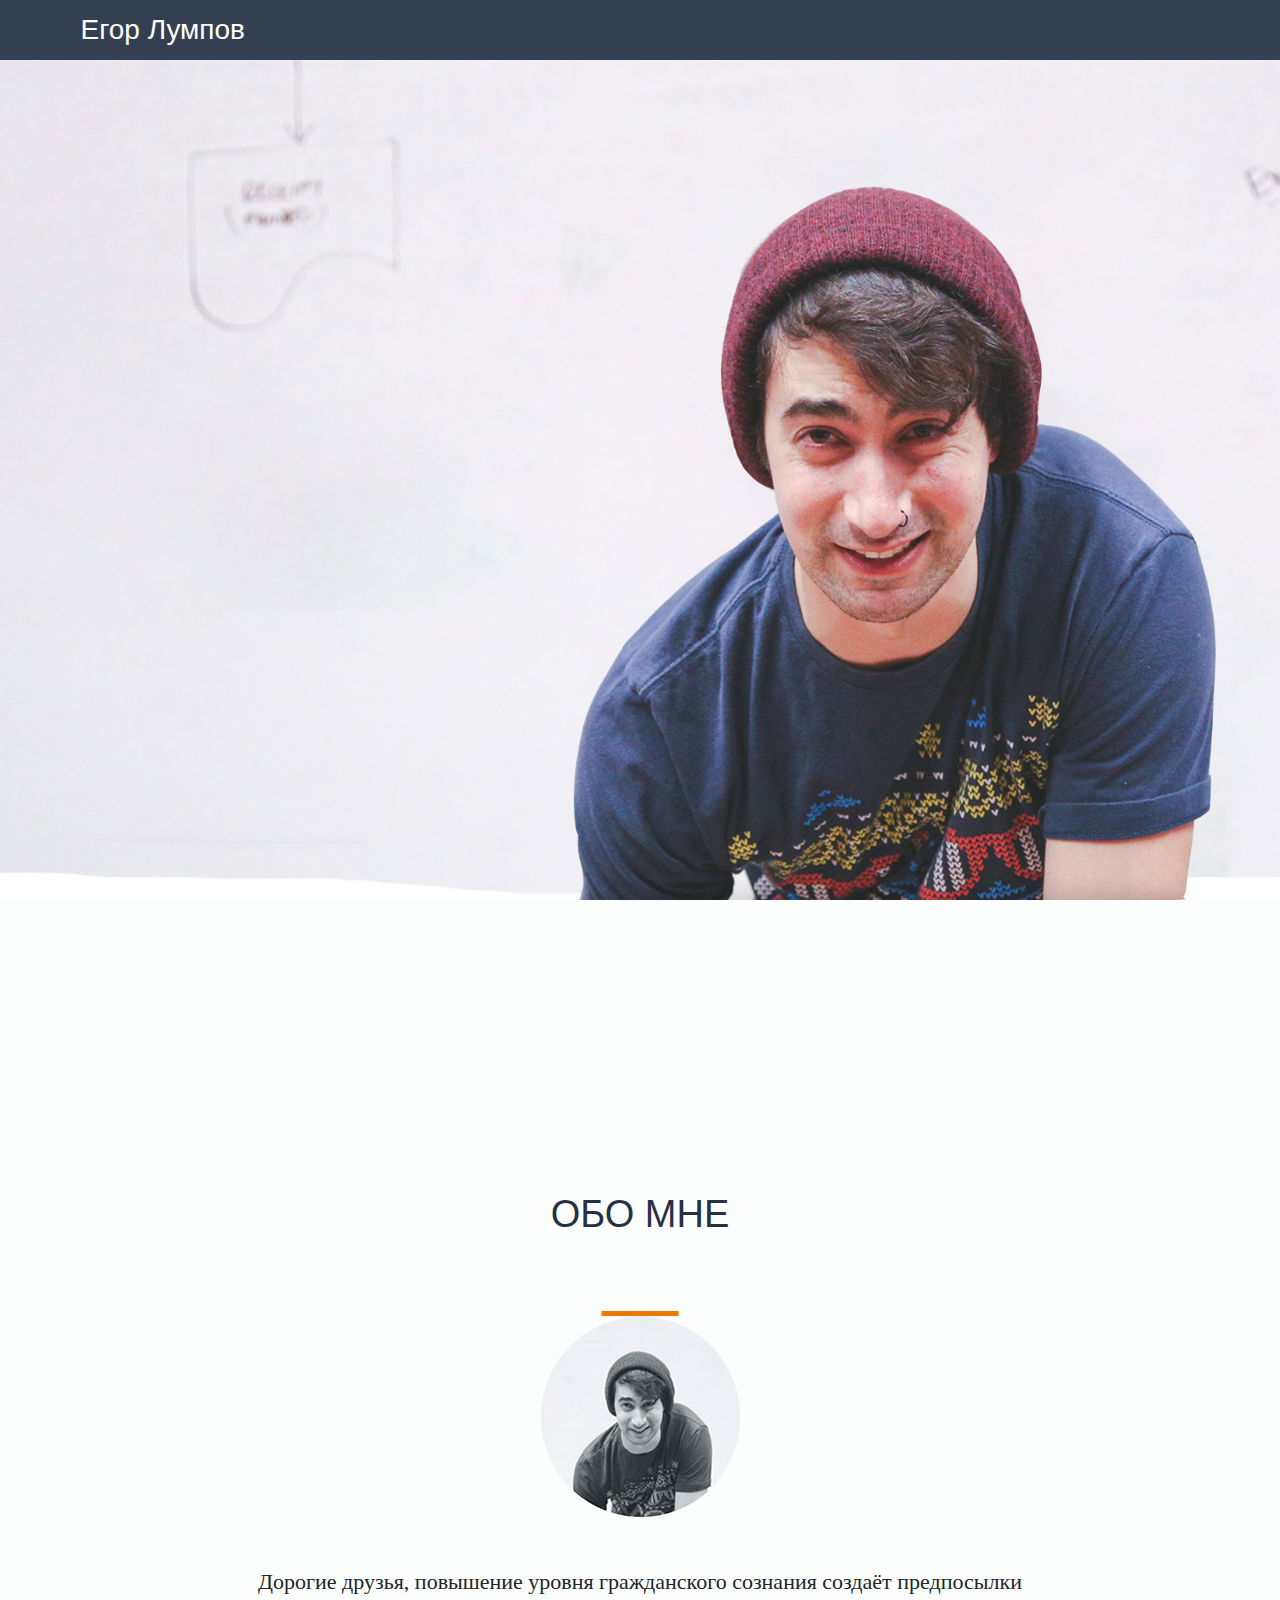
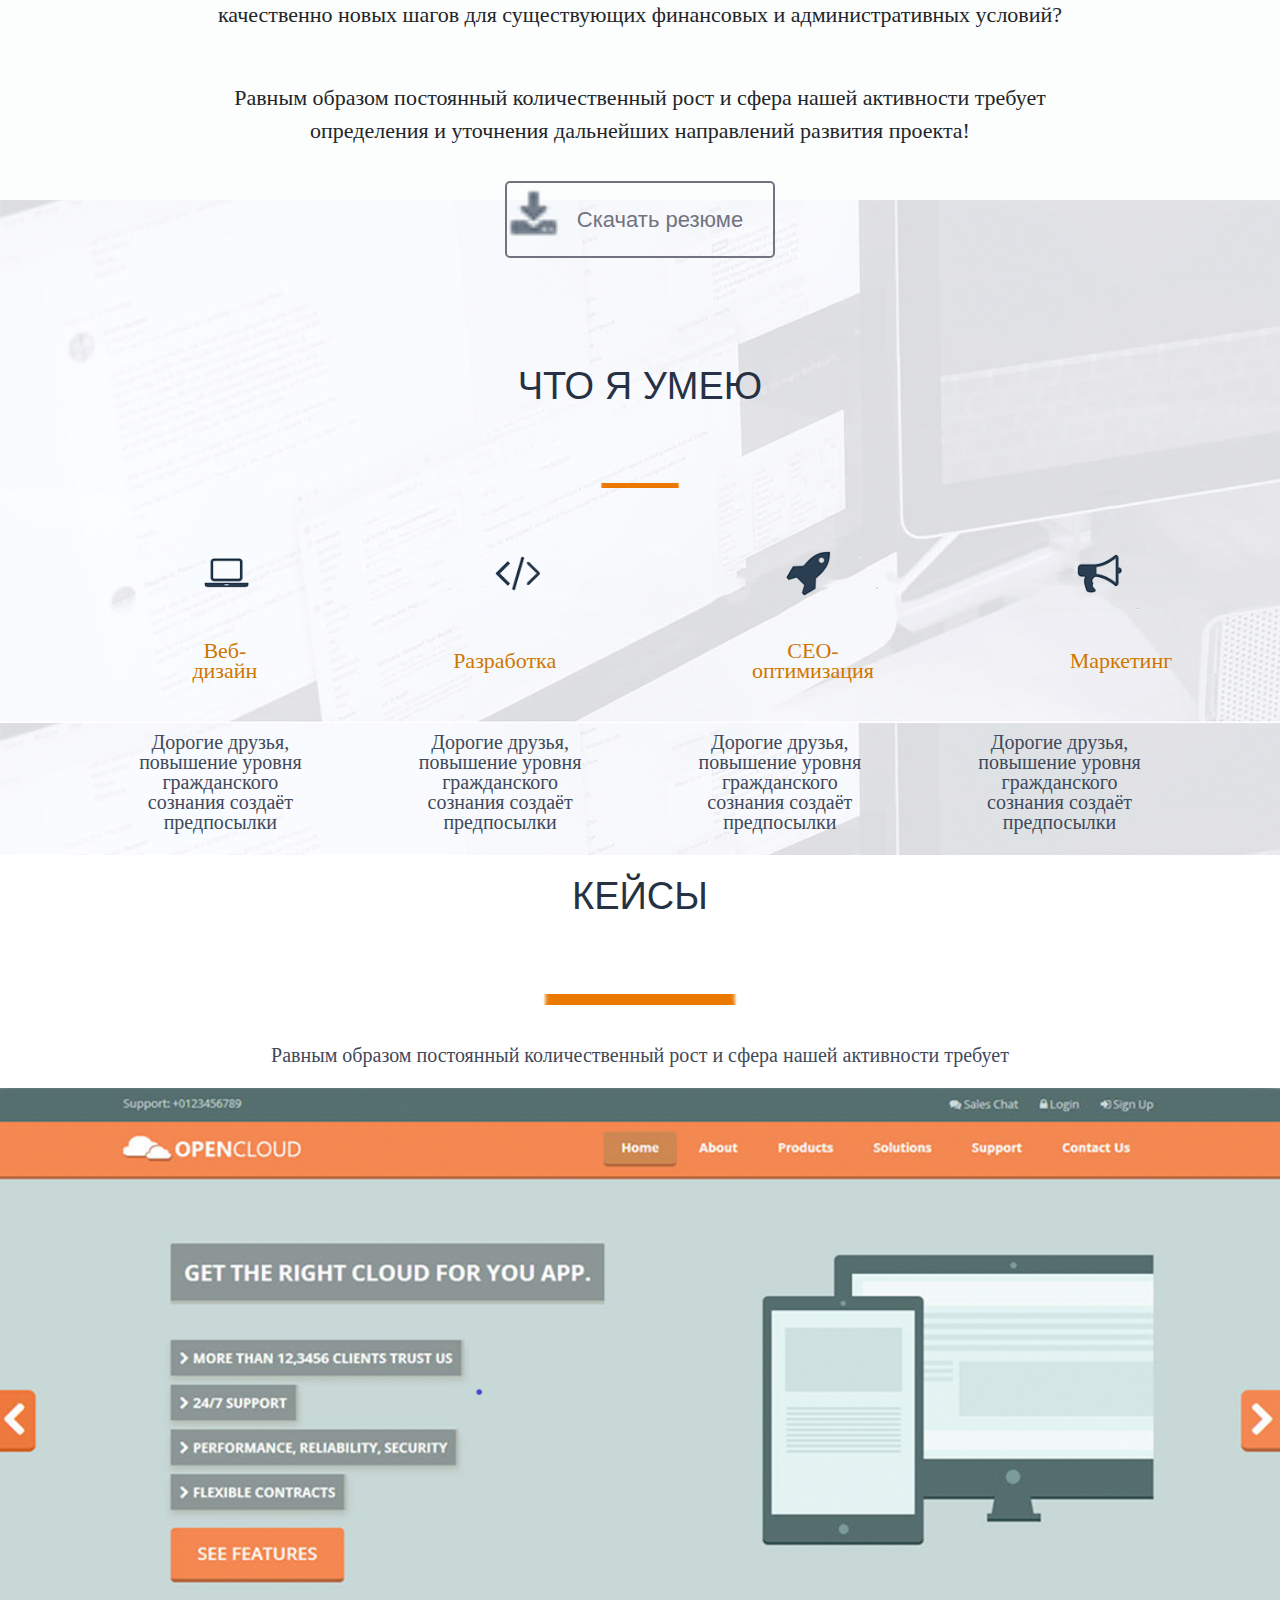
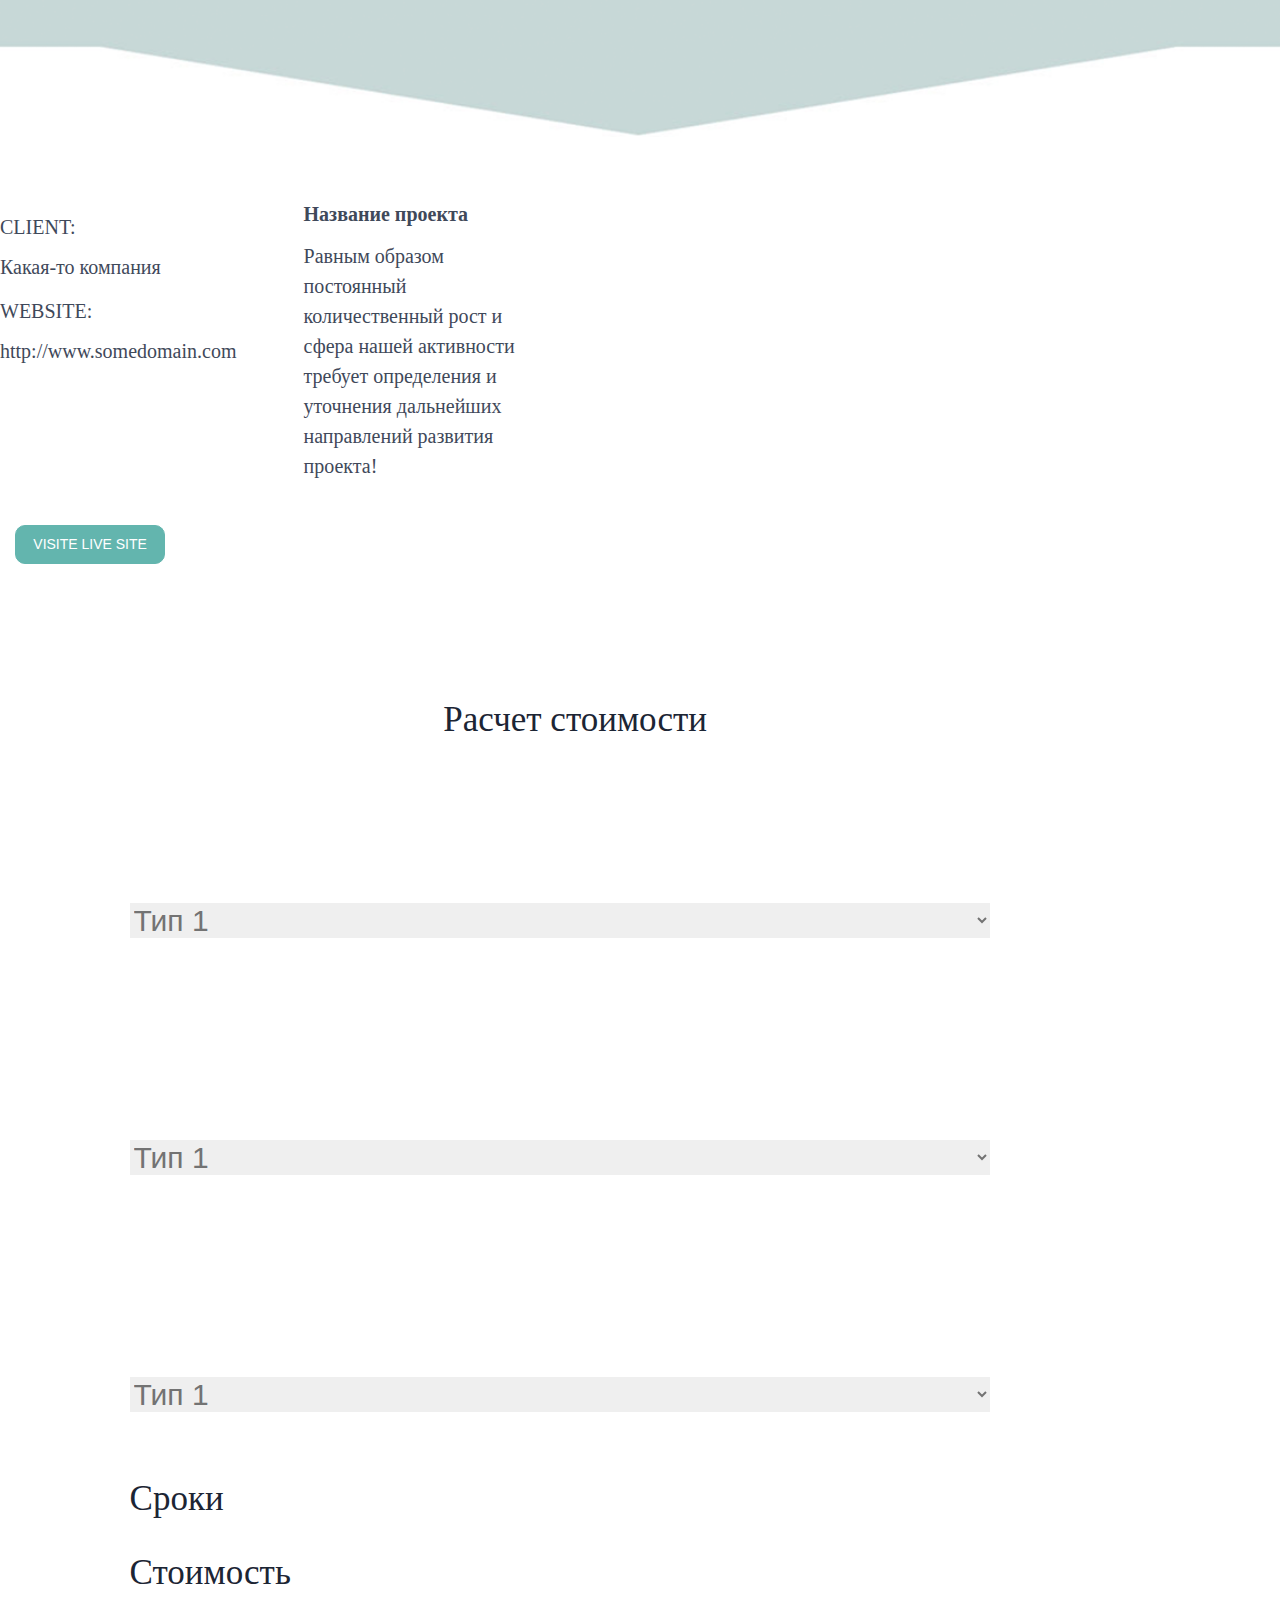
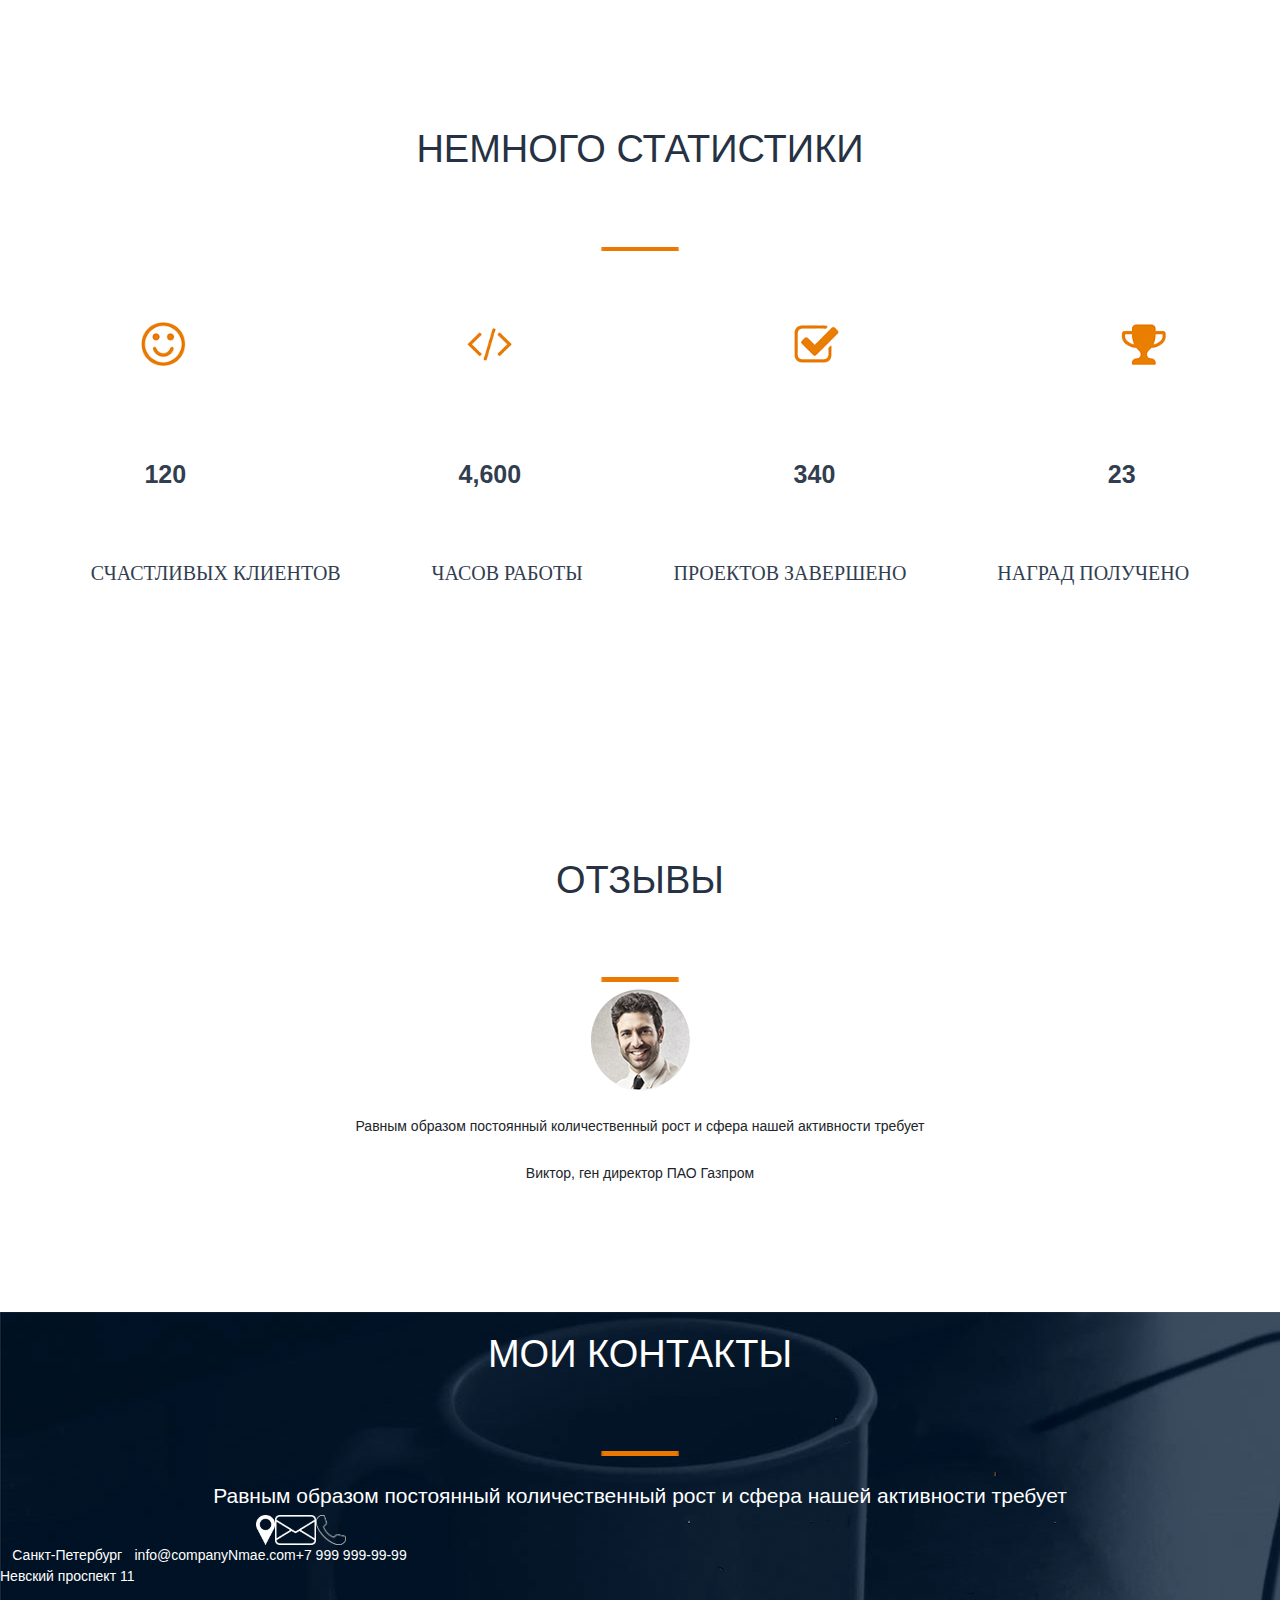
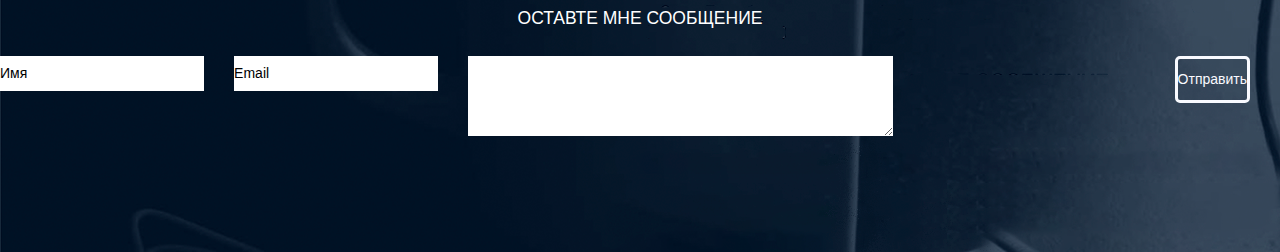
==== commit 5352b25b: "Add files via upload" ====
--- a/src/index.html
+++ b/src/index.html
@@ -15,78 +15,116 @@
     <body>
        <header>
            <nav>
-               <div class="logo">Егор Лумпов</div>
-               <div class="menu"><ul>
+              <div class="container">
+                  <div class="row">
+                      <div class="col-xxl-2 col-lg-3 col-7"><div class="logo">Егор Лумпов</div></div>
+                      <div class="px-0 col-xxl-6 col-xl-7 col-lg-8 offset-xxl-4 offset-xl-2 offset-lg-1 d-none d-lg-block"> <div class="menu">
+                      <ul>
                    <li><a href="#">Обо мне</a></li>
                    <li><a href="#">Услуги</a></li>
                    <li><a href="#">Кейсы</a></li>
                    <li><a href="#">Прайс</a></li>
                    <li><a href="#">Отзывы</a></li>
                    <li><a href="#">Контакты</a></li>
-               </ul></div>
+               </ul></div></div>
+                 <div class="col-5 d-flex d-lg-none flex-column justify-content-center align-items-end">
+                     <div class="dropdown">
+  <a class="btn btn-outline-secondary dropdown-toggle white-btn" href="#" role="button" id="dropdownMenuLink" data-bs-toggle="dropdown" aria-expanded="false">
+    Навигация
+  </a>
+
+  <ul class="dropdown-menu" aria-labelledby="dropdownMenuLink">
+                   <li><a href="dropdown-item">Обо мне</a></li>
+                   <li><a href="dropdown-item">Услуги</a></li>
+                   <li><a href="dropdown-item">Кейсы</a></li>
+                   <li><a href="dropdown-item">Прайс</a></li>
+                   <li><a href="dropdown-item">Отзывы</a></li>
+                   <li><a href="dropdown-item">Контакты</a></li>
+  </ul>
+</div>
+                 </div>
+                  </div>
+              </div>
+               
+              
            </nav>
        </header>
        <main>
-        <section class="main"><div class="title__container">
-          <!--<img src="img/фон.png" alt="фон">
+        <section class="main">
+       <div class="container h-100"><div class="row align-items-center h-100">
+            <div class="col-lg-6 mt-5 pt-5">
+             <div class="title__container mt-5">
+          <!--<img src="img/фон.png" alt="фон"> 
            <img src="img/pngwing.com.png" alt="парень">-->
             <h1>Привет <br>Я Егор Лумпов</h1>
             <h4>Веб-разработчик</h4>
             <input type="button" value="Обо мне">
             <input type="button" value="Мои работы">
+         </div></div></div>
         </div></section>
           
-          <div class="second">
-              <h2 class="style1">Обо мне <br> <img class="min" src="img/minus.png" alt="черта"></h2>
-              
-              
-              <p>Дорогие друзья, повышение уровня гражданского сознания создаёт предпосылки качественно новых шагов для существующих финансовых и административных условий? 
+          <section class="second">
+             <div class="container"><div class="row">
+                 <div class="offset-lg-4 col-lg-4"> <h2 class="style1">Обо мне <br> <img class="min" src="img/minus.png" alt="черта"><br><img src="img/miniBoy.png" alt="miniboy"></h2></div>
+             <div class="offset-1 col-10">
+                 <p>Дорогие друзья, повышение уровня гражданского сознания создаёт предпосылки качественно новых шагов для существующих финансовых и административных условий? 
               </p>
               <p>Равным образом постоянный количественный рост и сфера нашей активности требует определения и уточнения дальнейших направлений развития проекта!
               </p>
               <input type="submit" value="Скачать резюме">
-          </div>
-          <div class="third">
-              <h2 class="style1">Что я умею<br> <img class="min" src="img/minus.png" alt="черта"></h2>
-              <div>
-                <img  class="imgIcons" src="img/%D0%BD%D0%BE%D1%83%D1%82.png" alt="ноут" class="imgSecond">
+             </div>
+             </div></div>
+          </section>
+          <section class="third">
+             <div class="container"><div class="row">
+                 <div class="offset-lg-4 col-lg-4"><h2 class="style1">Что я умею<br> <img class="min" src="img/minus.png" alt="черта"></h2>
+              <div></div>
+             </div>
+              <div class="ic"> 
+                  <img  class="imgIcons" src="img/%D0%BD%D0%BE%D1%83%D1%82.png" alt="ноут" class="imgSecond">
                    <img class="imgIcons" src="img/%D0%B7%D0%BD%D0%B0%D0%BA.png" alt="знак">
                    <img class="imgIcons" src="img/%D1%80%D0%B0%D0%BA%D0%B5%D1%82%D0%B0.png" alt="ракета">
-                   <img class="imgIcons" src="img/%D0%B3%D1%80%D0%B0%D0%BC%D0%BC%D0%BE%D1%84%D0%BE%D0%BD.png" alt="грамофон">
+                   <img class="imgIcons" src="img/%D0%B3%D1%80%D0%B0%D0%BC%D0%BC%D0%BE%D1%84%D0%BE%D0%BD.png" alt="грамофон"></div>
+               <div class="ic">  
                     <h4 class="mogu">Веб-дизайн</h4>
                     <h4 class="mogu">Разработка</h4>
                     <h4 class="mogu">СЕО-оптимизация</h4>
                     <h4 class="mogu">Маркетинг</h4>
-                
-                
-                    <p class="dear">Дорогие друзья, повышение уровня гражданского сознания создаёт предпосылки </p>
-                    <p class="dear">Дорогие друзья, повышение уровня гражданского сознания создаёт предпосылки </p>
-                    <p class="dear">Дорогие друзья, повышение уровня гражданского сознания создаёт предпосылки </p>
-                    <p class="dear">Дорогие друзья, повышение уровня гражданского сознания создаёт предпосылки </p>
-                
-              </div>
-          </div>
-          <div class="fourth">
-              <h2 class="style1">Кейсы<br> <img class="min" src="img/minus.png" alt="черта"></h2>
-              <h5>Равным образом постоянный количественный рост и сфера нашей активности требует</h5>
-          
+                 </div>
+                <div class="ic">
+                    <p class="dear">Дорогие друзья, повышение уровня гражданского сознания создаёт предпосылки </p>
+                    <p class="dear">Дорогие друзья, повышение уровня гражданского сознания создаёт предпосылки </p>
+                    <p class="dear">Дорогие друзья, повышение уровня гражданского сознания создаёт предпосылки </p>
+                    <p class="dear">Дорогие друзья, повышение уровня гражданского сознания создаёт предпосылки </p>
+                 </div></div>
+              </div>
+          </section>
+          <section class="fourth">
+            <div class="row">
+             <div class="offset-5 col-2"><h2 class="style1">Кейсы<br> <img class="min" src="img/minus.png" alt="черта"></h2>
+              </div>
+                <div class="offset-1 col-10"><h5>Равным образом постоянный количественный рост и сфера нашей активности требует</h5></div>
+         
+             
               <img src="img/фото1.png" alt="ОЙ!">
-                <div class="foot">
+                <div class="col-1 foot">
                   <p class="upper">Client:</p>
                   <p>Какая-то компания</p>
                   <p class="upper">WebSite:</p>
                   <p>http://www.somedomain.com</p>
                 </div>
-             <div class="foot2"> 
+             <div class="offset-1 col-2 foot2"> 
               <h3>Название проекта</h3>
               <p>Равным образом постоянный количественный рост и сфера нашей активности требует определения и уточнения дальнейших направлений развития проекта!</p>
              
             </div>
-             <h6>VISITE LIVE SITE</h6>
-          </div>
-          <div class="price">
+             <div class="row"><h6 class="col-2">VISITE LIVE SITE</h6></div>
+              </div>
+          </section>
+          <section class="price">
              <!--<img src="img/фон1.png" alt="">-->
-              <h2>Расчет стоимости</h2>
+              <h2 class="row offset-4 col-5">Расчет стоимости</h2>
+              <div class="offset-1">
               <h3>Тип сайта</h3>
               <select name="siteType">
                   <option>Тип 1</option>
@@ -110,29 +148,33 @@
               </select>
               <p>Сроки</p>
               <p>Стоимость</p>
-          </div>
+              </div>
+          </section>
           <div class="stat">
               <h2 class="style1">Немного статистики<br> <img class="min" src="img/minus.png" alt="черта"></h2>
-             
+             <div class="ic">
                    <img class="imgIcons" src="img/смайл.png" alt="">
                    <img class="imgIcons" src="img/скобки.png" alt="">
                    <img class="imgIcons" src="img/галочка.png" alt="">
                    <img class="imgIcons" src="img/кубок.png" alt="">
+                   </div>
+                   <div class="ic">
                     <p class="res">120</p>
                     <p class="res">4,600</p>
                     <p class="res">340</p>
                     <p class="res">23</p>
-                
+                </div>
+                   <div class="ic">
                       <p class="res2">Счастливых клиентов</p>
                       <p class="res2">Часов работы</p>
                       <p class="res2">Проектов завершено</p>
                       <p class="res2">Наград получено</p>
-                
+                </div>
           </div>
           <div class="end">
               <h2 class="style1">Отзывы<br> <img class="min" src="img/minus.png" alt="черта"></h2>
                  <img src="img/фотка1.png" alt="">
-                      <p>Равным образом постоянный количественный рост и сфера нашей активности требует</p>
+                     <p>Равным образом постоянный количественный рост и сфера нашей активности требует</p>
                      <!-- <p>НеРавным образом постоянный количественный рост и сфера нашей активности требует</p>
                       <p>Приблизительным  образом постоянный количественный рост и сфера нашей активности требует</p>
               
@@ -173,5 +215,6 @@
 
           </footer>
           </main>
+          <script src="js/bootstrap.bundle.min.js"></script>
     </body>
 </html>--- a/src/css/style.css
+++ b/src/css/style.css
@@ -5,12 +5,13 @@
     width: 100%;
     height: 60px;
     background: #344051;
+    z-index: 10;
 }
 .logo{
     color: #fff;
     font-size: 28px;
     line-height: 60px;
-    padding-left: 388px;
+  
     float: left;
     -webkit-animation: comming 2s ease;
     -o-animation: comming 2s ease;
@@ -23,7 +24,7 @@
 }
 .menu{
     float: left;
-    padding-left: 422px;
+   
         
 }
 .menu li{
@@ -31,7 +32,7 @@
     line-height: 60px;
     color: #fff;
     margin-right: 40px;
-    font-size: 16px;
+    font-size: 14px;
     text-transform: uppercase;
      -webkit-animation: topshift 0.4s ease forwards;
     -o-animation: topshift 0.4s ease forwards;
@@ -48,9 +49,10 @@
 }
 .title__container{
     float: left;
-    margin: 432px 0px 0px 404px;
+    
     color: #2c384a;
     text-align: center;
+    width: 100%;
     animation: titlemove 1s ease;
     opacity: 0;
     -webkit-animation: titlemove 1s ease forwards;
@@ -61,8 +63,9 @@
     -o-animation-delay: 2.4s;
 }
 .title__container h1 {
-    font-size: 60px;
-    font-weight:  bold;
+    font-family: Ariar, sans-serif;
+    font-size: 72px;
+    font-weight:  600;
     
 }
 .title__container h4 {
@@ -113,6 +116,7 @@
 .title__container input:active{
     transform: scale(1.1);
 }
+
 @keyframes comming{
     from{
         opacity: 0;
@@ -153,16 +157,44 @@
     }
     to{
         opacity: 1;
-        margin-left: 404px;
-    }
-}
-
+        margin-left: 0px;
+    }
+}
+.white-btn:visited{
+    color: white;
+}
+@media (max-width: 991px){
+    .title__container, .title__container h4, .title__container input{
+        color:white;
+        position: relative;
+        z-index: 3;
+    }
+    .title__container input{
+        border: 2px solid #fff;
+    }
+    .main{
+        position: relative;
+    }
+    .main::after{
+        content: "";
+        bottom: 0;
+        top: 0;
+        left: 0;
+        right:0;
+        position: absolute;
+        background: rgba(0,0,0,0.4);
+    }
+}
 .style1{
     text-transform: uppercase;
     text-align: center;
     font-size: 38px;
     color: #263244;
-    margin-top: 110px;
+    margin-top: 10%;
+    /*display: flex;
+    flex-direction: row;
+    justify-content: center;
+    flex-wrap: nowrap;*/
     //background: url("../img/Черта заголовка.png")bottom;
       -webkit-animation: comming 2s ease;
     -o-animation: comming 2s ease;
@@ -176,12 +208,12 @@
 .second{
     width: 100%;
     height: 100%;
-    background: url("../img/miniBoy.png") center 20%/14% no-repeat, url("../img/bg2.png") center/cover no-repeat;
+    /*background: url("../img/miniBoy.png") center 20%/14% no-repeat, url("../img/bg2.png") center/cover no-repeat;*/
+    background:url("../img/bg2.png") center/cover no-repeat;
     text-align: center;
     padding: 20% 0% 20% 0%;
-   
-    
-}
+}
+
 .second p{
     
     font-size: 22px;
@@ -215,14 +247,29 @@
 .second  input:active{
     transform: scale(1.1);
     }
+.ic{
+    //border: 3px solid black;
+
+    width: 100%;
+    display:flex;
+    flex-direction: row;
+    justify-content: space-evenly;
+    align-items: center;
+   
+}
 .imgIcons{
     width: 45px;
-    //padding: 5% 10% 2% 10%;
-    margin:  5% 11% 2% 11%;
+    // border: 3px solid black;
+    //float:left;
+    //padding: 5% 5% 5% 5%;
+   margin:  5% 11% 2% 11%;
+     display: flex;
+     justify-content: space-between;
     
 }
 .third {
     padding-top: 10%;
+    background: url("../img/bg3.png");
 }
 .third .mogu{
     font-family: Bahnschrift;
@@ -267,7 +314,8 @@
     margin-bottom: 2%;
 }
 .fourth img{
-    padding-left: 20%;
+    width: 100%;
+    //padding-left: 20%;
     padding-bottom: 5%    
 }
 .fourth p, h3{
@@ -284,13 +332,13 @@
 }
 .foot{
    float: left;
-    margin-left: 20%;
+   // margin-left: 20%;
     width: 15%;
 
 }
 .foot2{
   
-    margin-left: 42%;
+   // margin-left: 42%;
     width: 20%;
     height: 10%;
 }
@@ -305,7 +353,7 @@
     border: 1px solid #63b5ae;
     border-radius: 10px;
     padding: 10px 10px 10px 10px; 
-    margin-left: 20%;
+    margin-left: 2%;
     margin-right: 5px;
     margin-top: 30px;
     text-align: center;
@@ -324,10 +372,10 @@
     to{transform: scale(1.2);}
 }
 .price h2{
-    margin-left: 14%;
-    text-align: left;
+   // margin-left: 14%;
+    text-align: center;
     font-family: Franklin Gothic Medium;
-    font-size: 60px;
+    font-size: 35px;
     color: #1c2534;
     margin-bottom: 63px;
 }
@@ -336,7 +384,7 @@
     margin-top: 63px;
     text-transform: uppercase;
     color: #1c2534;
-    font-size: 40px;
+    font-size: 30px;
      opacity: 0;
     -webkit-animation: price_move 1s ease forwards;
     -o-animation: price_move 1s ease forwards;
@@ -359,7 +407,7 @@
 
 .price {
     padding-top: 10%;
-    margin-left: 20%;
+   // margin-left: 20%;
     padding-left: 25px
 }
 .price select{
@@ -387,24 +435,28 @@
 }
 .stat .res{
     float: left;
-    padding: 0% 10.5% 0% 8%;
-    margin-left: 40px;
-    font-size: 40px;
+    padding: 0% 5% 0% 5%;
+    margin: 5%;
+    font-size: 25px;
     font-weight: bold;
     color: #323e4f;
    // border: 1px solid black;
+    display: flex;
+    justify-content: space-between;
+    
     
 }
 .stat .res2{
      float: left;
-    padding: 20px 6% 0% 6%;
-    margin-left: 35px;
+   // padding: 20px 6% 0% 6%;
+    //margin-left: 35px;
     font-size: 20px;
    text-transform: uppercase;
     color: #323e4f;
     font-family: Franklin Gothic Medium;
-   //  border: 1px solid black;
-   
+    // border: 1px solid black;
+    display: flex;
+    justify-content: space-between;
 }
 .stat{
     background: url("../img/фон1.xcf");
@@ -418,7 +470,7 @@
 }
 footer{
     background: url("../img/Фон2.png");
-    width: 1920px;
+    width: 100%;
     height: 60%;
     color: white;
     //margin-left: 10%;
@@ -438,8 +490,8 @@
 }
 .adress{
     float: left;
-    margin-top: 40px;
-    margin-left: 500px;
+   // margin-top: 40px;
+    //margin-left: 500px;
     
     height: 50px;
     width: 1500px;
@@ -449,11 +501,13 @@
    
     float: left;
     text-align: center;
-    padding:  0px 5px 0px 7px;
+    //padding:  0px 5px 0px 7px;
     margin-top: 0% ;
-    margin-left: 3%;
-    margin-right: 10%;
+   // margin-left: 3%;
+   // margin-right: 10%;
     margin-bottom: 5%;
+    display: flex;
+    justify-content: space-around;
 
 }
 footer h5{
@@ -464,8 +518,10 @@
 }
 form {
     //padding: 5% 30% 5% 30%;
-    margin-left: 31%;
+   // margin-left: 31%;
     padding-top: 20px;
+    display: flex;
+    align-content: center;
 }
 form textarea{
     display: block;
@@ -475,12 +531,15 @@
 }
 form input{
     float: left;
-    display: block;
+    display: flex;
     //padding-top: 10px;
     margin-right: 30px;
     margin-bottom: 10px;
      width: 358px;
     height: 35px;
+      flex-direction: row;
+    justify-content: space-evenly;
+    flex-wrap: nowrap;
 }
 form .butt{
     margin-left: 22%;
@@ -500,6 +559,7 @@
     transform: scale(1.1);
 }
 .pic {
+    width: 100%;
     text-align: center;
     margin-left: 20%;
     //border: 1px solid whitesmoke;///////////////
@@ -511,10 +571,15 @@
     height: 30px;
     float:  left;
     color: white;
-    margin: 1% 5% 0% 10.5%;
-    padding: 0% 3% 0% 3%;
-   // border: 1px solid whitesmoke;///////////////
-}
+   // margin: 1% 5% 0% 10.5%;
+   // padding: 0% 3% 0% 3%;
+    display: flex;
+    flex-direction: row;
+    justify-content: space-around;
+    flex-wrap: nowrap;
+    //border: 1px solid whitesmoke;///////////////
+}
+
 /*p {
     font-family: Arial, "Helvetica Neue", Helvetica, sans-serif;
     font-size: 35px;
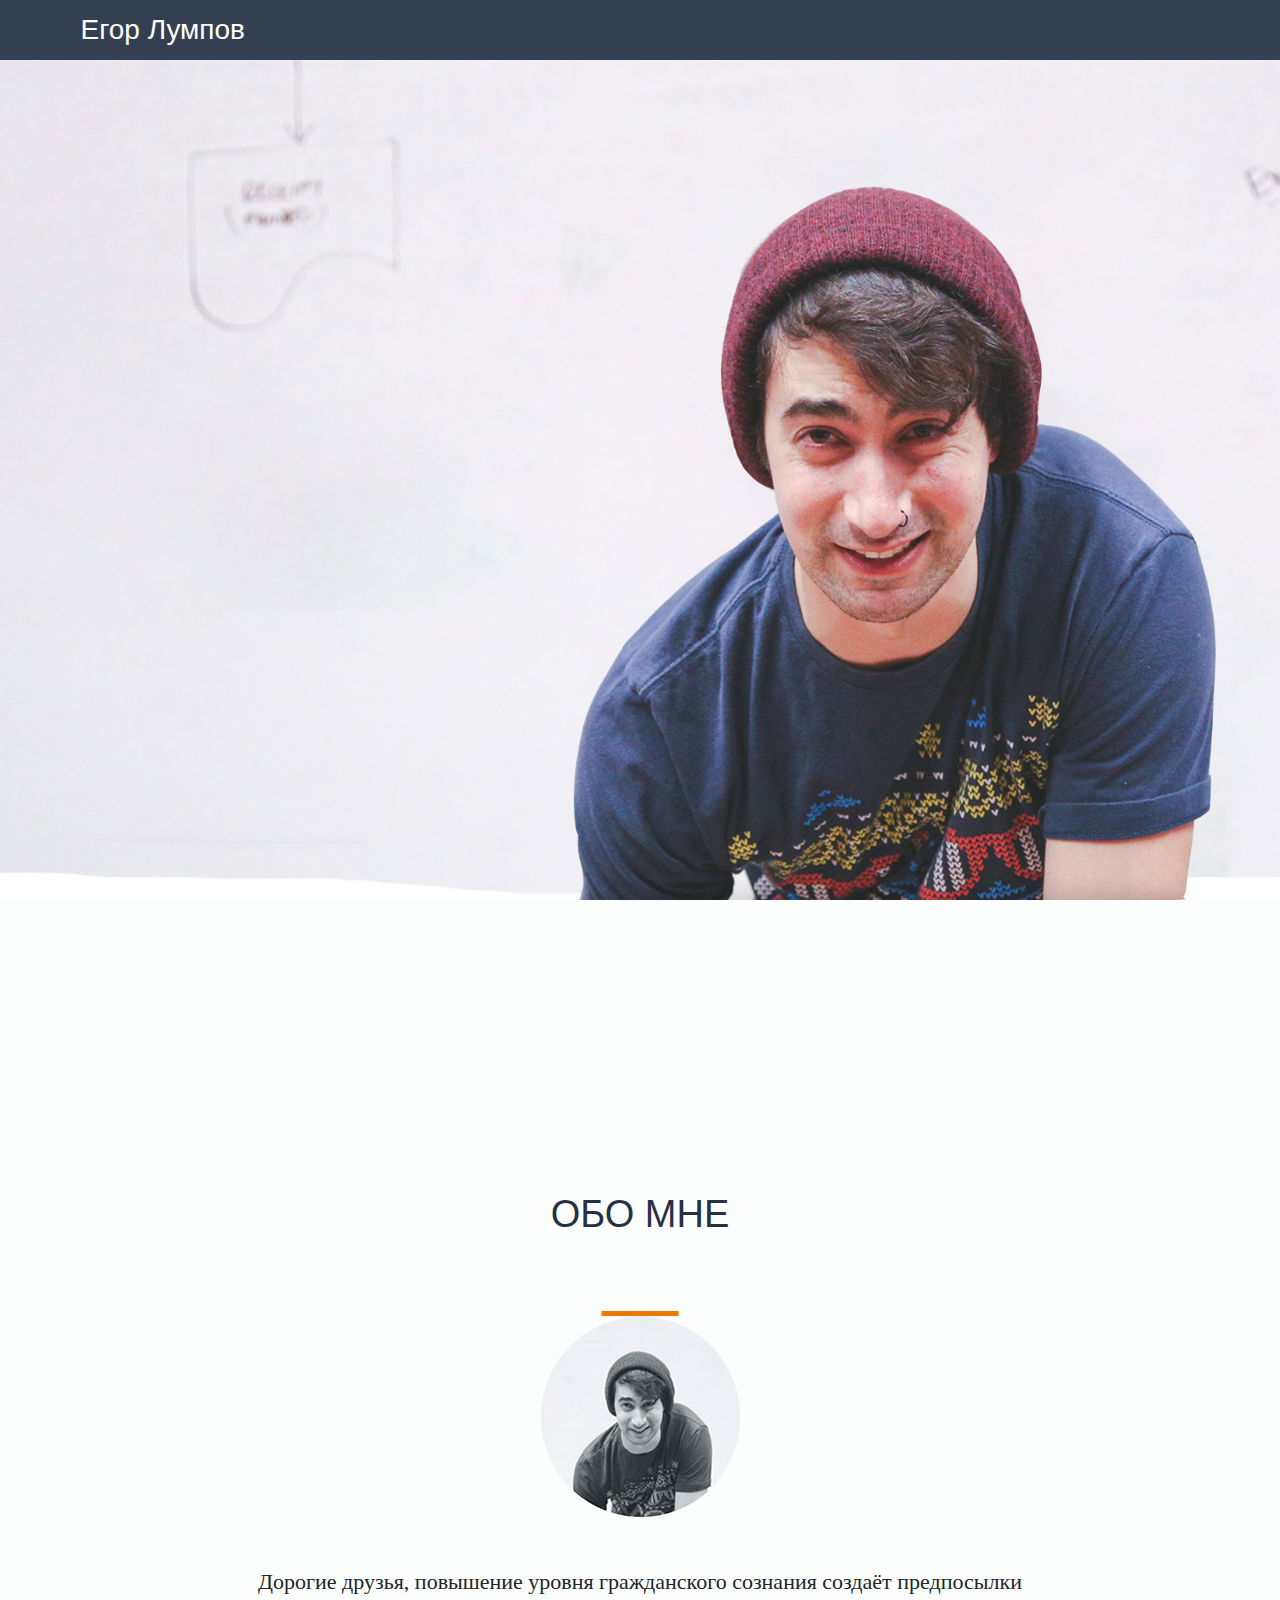
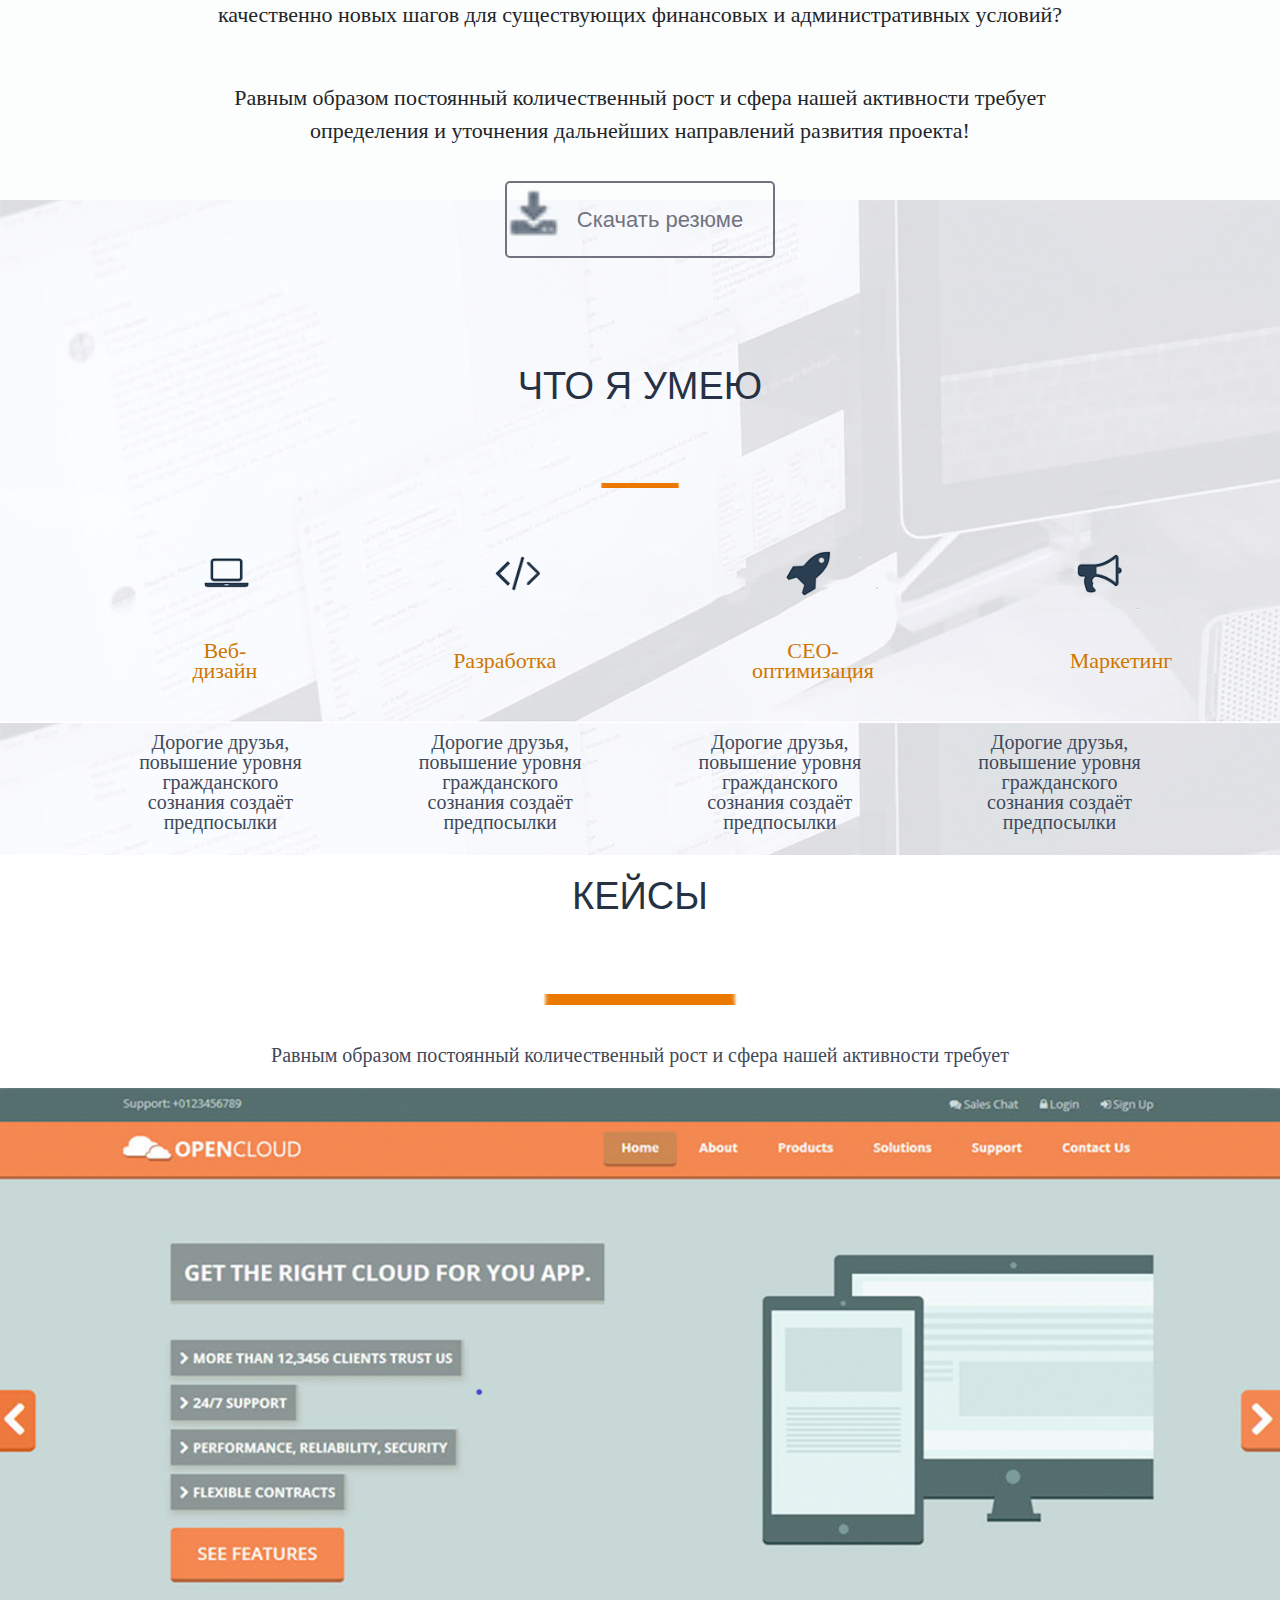
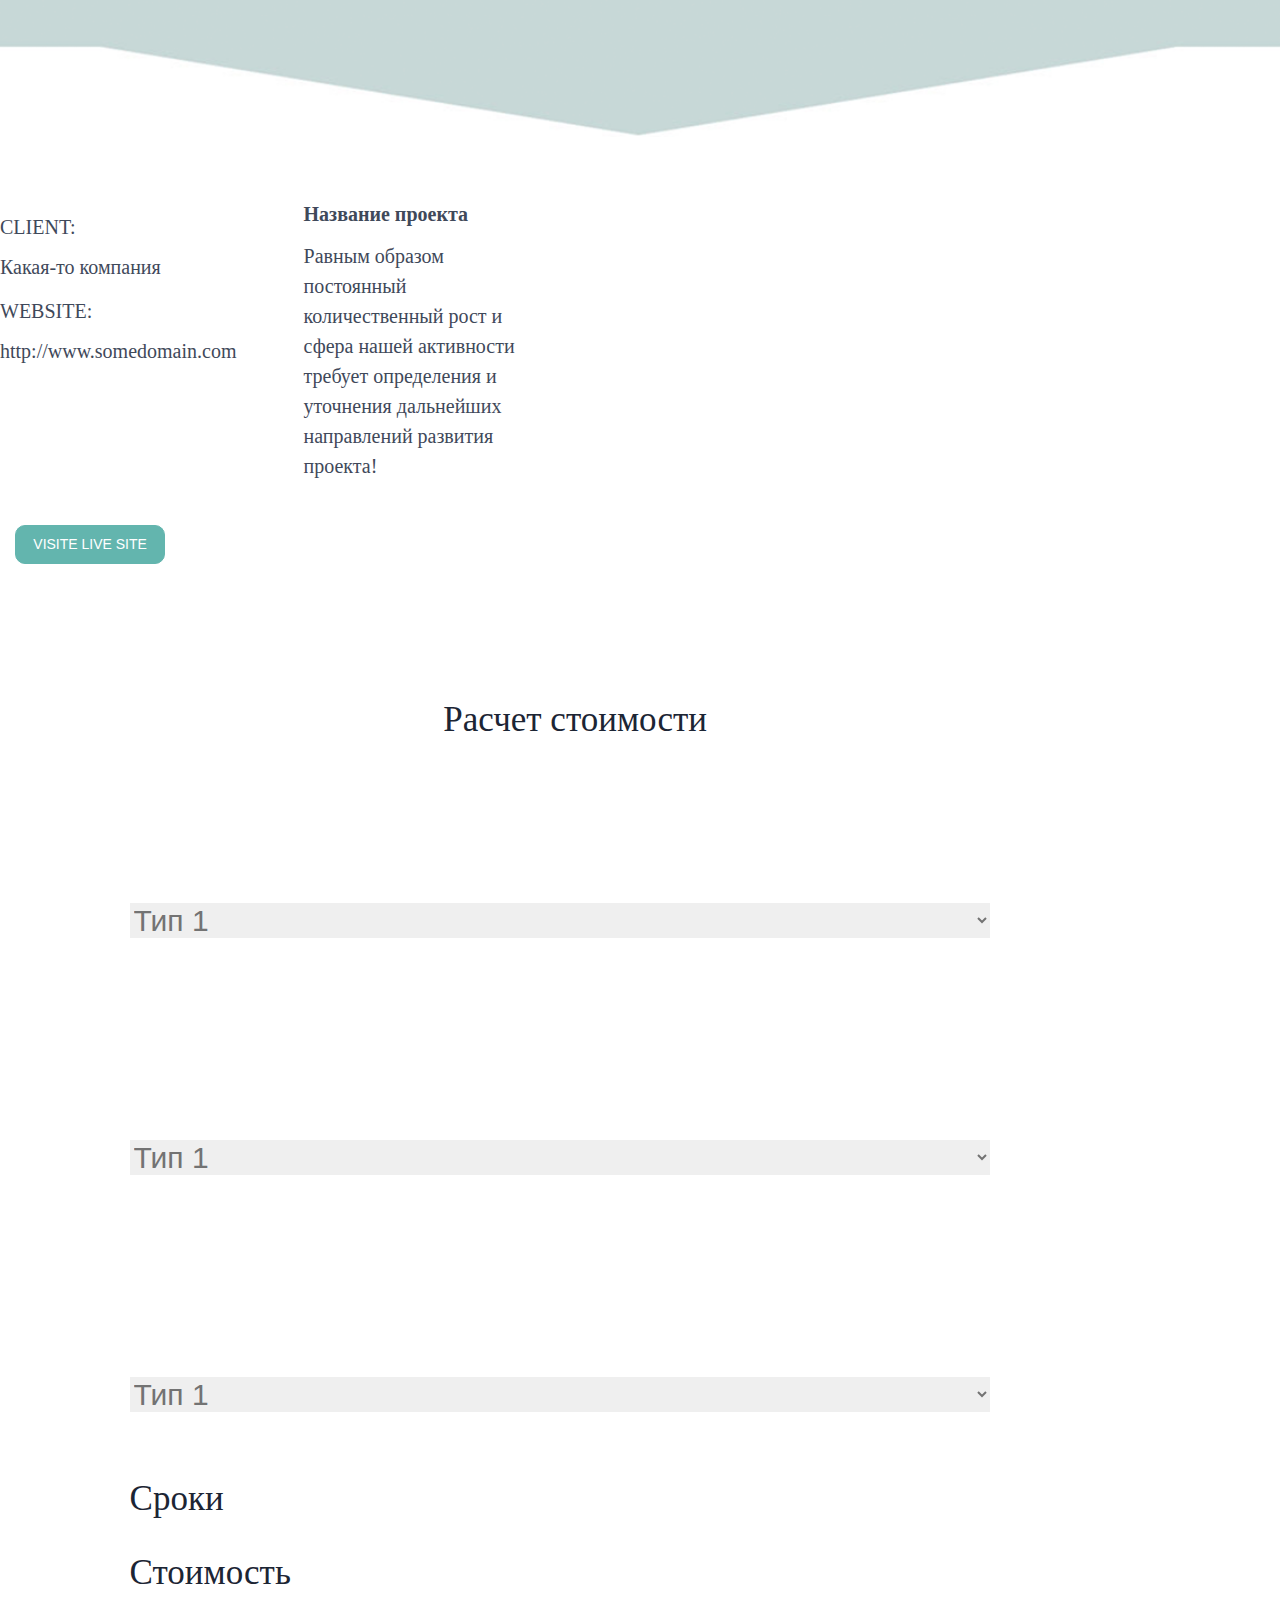
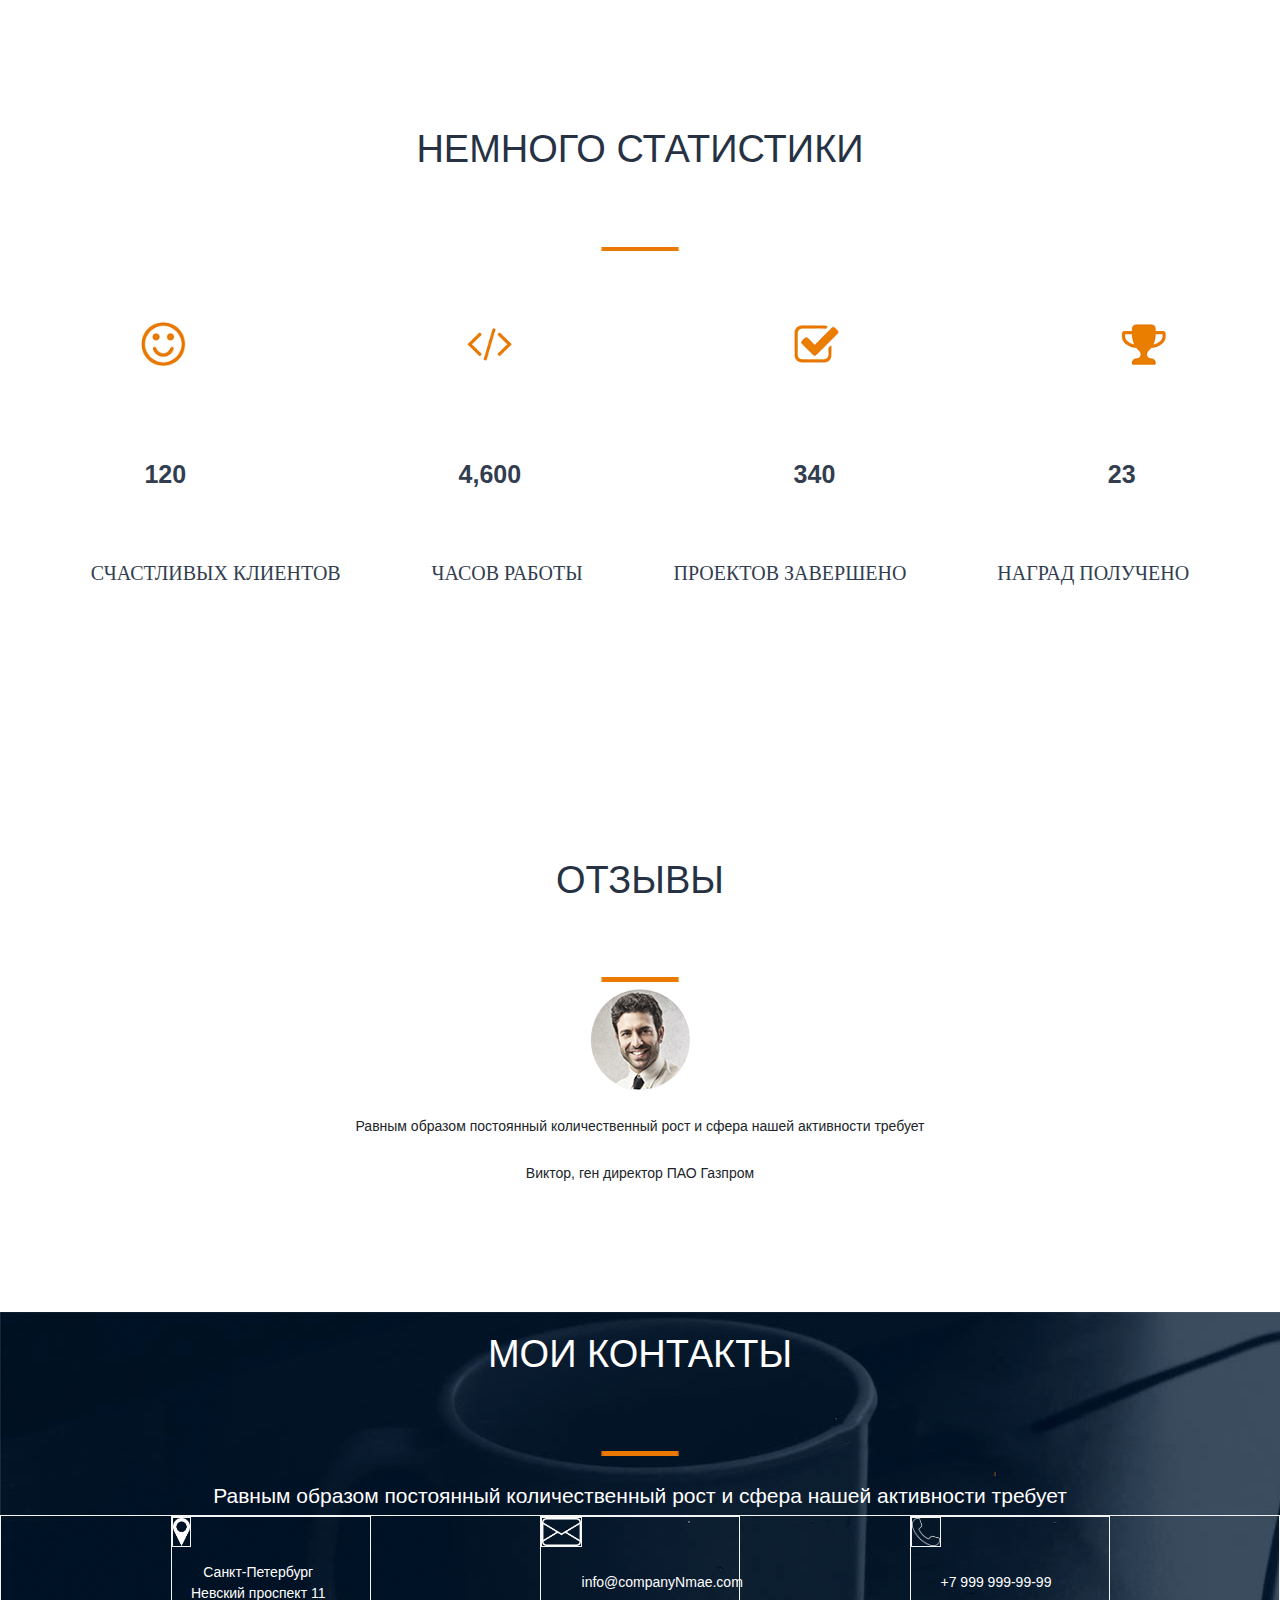
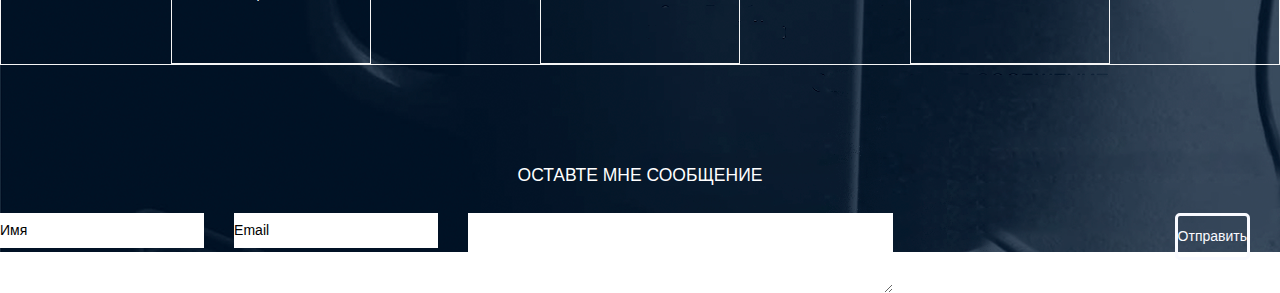
==== commit eef5da50: "Add files via upload" ====
--- a/src/index.html
+++ b/src/index.html
@@ -189,17 +189,17 @@
               <h4>Равным образом постоянный количественный рост и сфера нашей активности требует</h4>
               <div class="pic">
                 
-                      <img class="iconsCont" src="img/geo.png" alt="GEO">
-
-                      <img class="iconsCont" src="img/conv.png" alt="GEO">
-
-                      <img class="iconsCont" src="img/phone.png" alt="GEO">
+                      <div class="adr"><img class="iconsCont cont" src="img/geo.png" alt="GEO"><br><p class="cont">Санкт-Петербург<br>Невский проспект 11</p></div>
+
+                     <div class="adr"><img class="iconsCont cont" src="img/conv.png" alt="GEO"><br><p class="cont">info@companyNmae.com</p></div>
+
+                      <div class="adr"><img class="iconsCont cont" src="img/phone.png" alt="GEO"><br><p class="cont">+7 999 999-99-99</p></div>
 
               </div>
               <div class="adress">
-                      <p>Санкт-Петербург<br>Невский проспект 11</p>
+                      <!--<p>Санкт-Петербург<br>Невский проспект 11</p>
                       <p>info@companyNmae.com</p>
-                      <p>+7 999 999-99-99</p>
+                      <p>+7 999 999-99-99</p>-->
                 </div> 
               
               <h5>Оставте мне сообщение</h5>
@@ -209,9 +209,7 @@
                 <textarea value="Сообшение"></textarea><br>
                    <input type="button" value="Отправить" class="butt">
               </form>
-              <div class="pic">
-                
-              </div>
+          
 
           </footer>
           </main>
--- a/src/css/style.css
+++ b/src/css/style.css
@@ -488,7 +488,21 @@
 footer h3{
     text-transform: uppercase;
 }
-.adress{
+footer .adr{
+    float: left;
+    width: 200px;
+    display: flex;
+    border: 1px solid whitesmoke;///////////////
+    
+}
+.adr .cont{
+    display: flex;
+    flex-direction: column;
+  
+    justify-content: center;
+    
+}
+/*.adress{
     float: left;
    // margin-top: 40px;
     //margin-left: 500px;
@@ -509,7 +523,7 @@
     display: flex;
     justify-content: space-around;
 
-}
+}*/
 footer h5{
     margin-top: 100px;
     /*color: white;*/
@@ -525,6 +539,7 @@
 }
 form textarea{
     display: block;
+    float: left;
     padding-top: 10px;
     width: 745px;
     height: 80px;
@@ -559,25 +574,31 @@
     transform: scale(1.1);
 }
 .pic {
-    width: 100%;
-    text-align: center;
-    margin-left: 20%;
-    //border: 1px solid whitesmoke;///////////////
+   
+    width: 100%;
+    height: 150px;
+    text-align: center;
+   // margin-left: 20%;
+    border: 1px solid whitesmoke;///////////////
     margin-top: 2%;
+    display: flex;
+    flex-direction: row;
+    justify-content: space-evenly;
+    flex-wrap: nowrap;
 }
 
 .iconsCont {
     //width: 40px;
     height: 30px;
-    float:  left;
+   // float:  left;
     color: white;
    // margin: 1% 5% 0% 10.5%;
    // padding: 0% 3% 0% 3%;
     display: flex;
-    flex-direction: row;
-    justify-content: space-around;
-    flex-wrap: nowrap;
-    //border: 1px solid whitesmoke;///////////////
+    //flex-direction: row;
+    justify-content: center;
+   // flex-wrap: nowrap;
+    border: 1px solid whitesmoke;///////////////
 }
 
 /*p {
